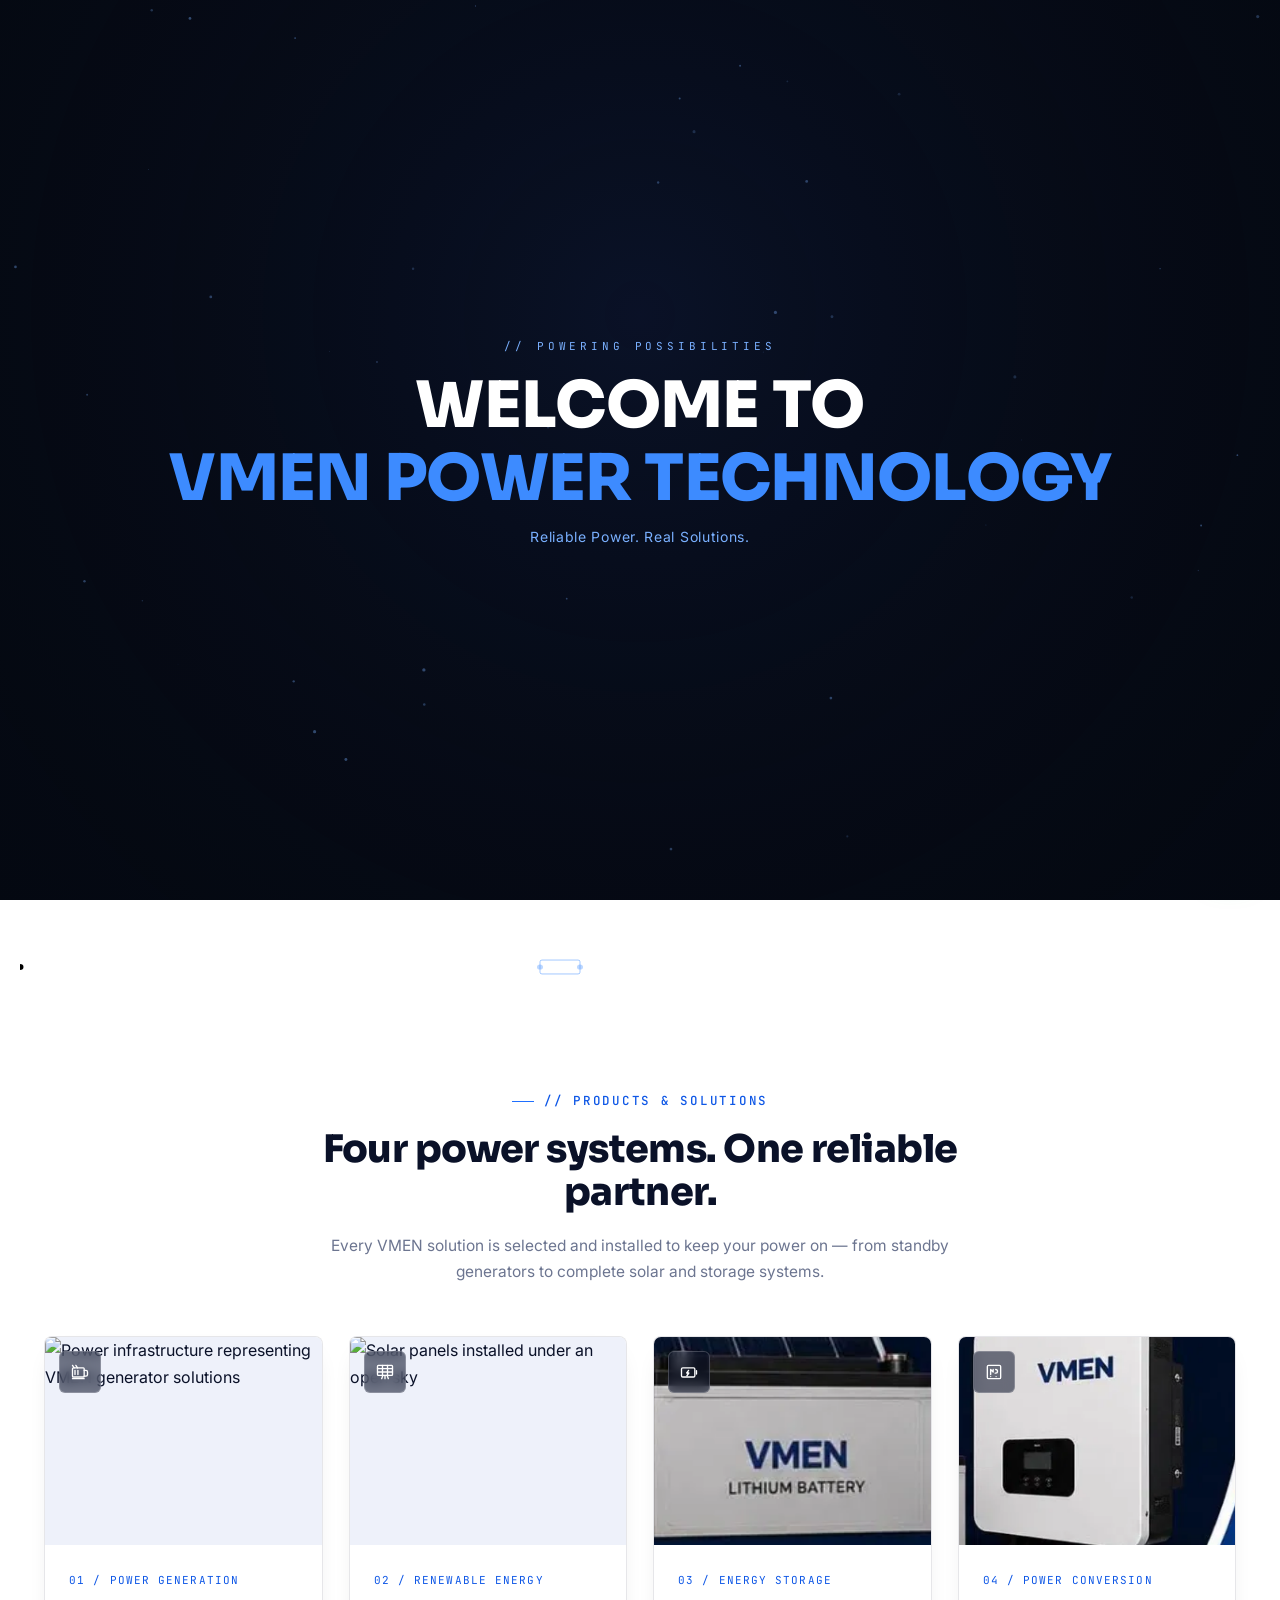
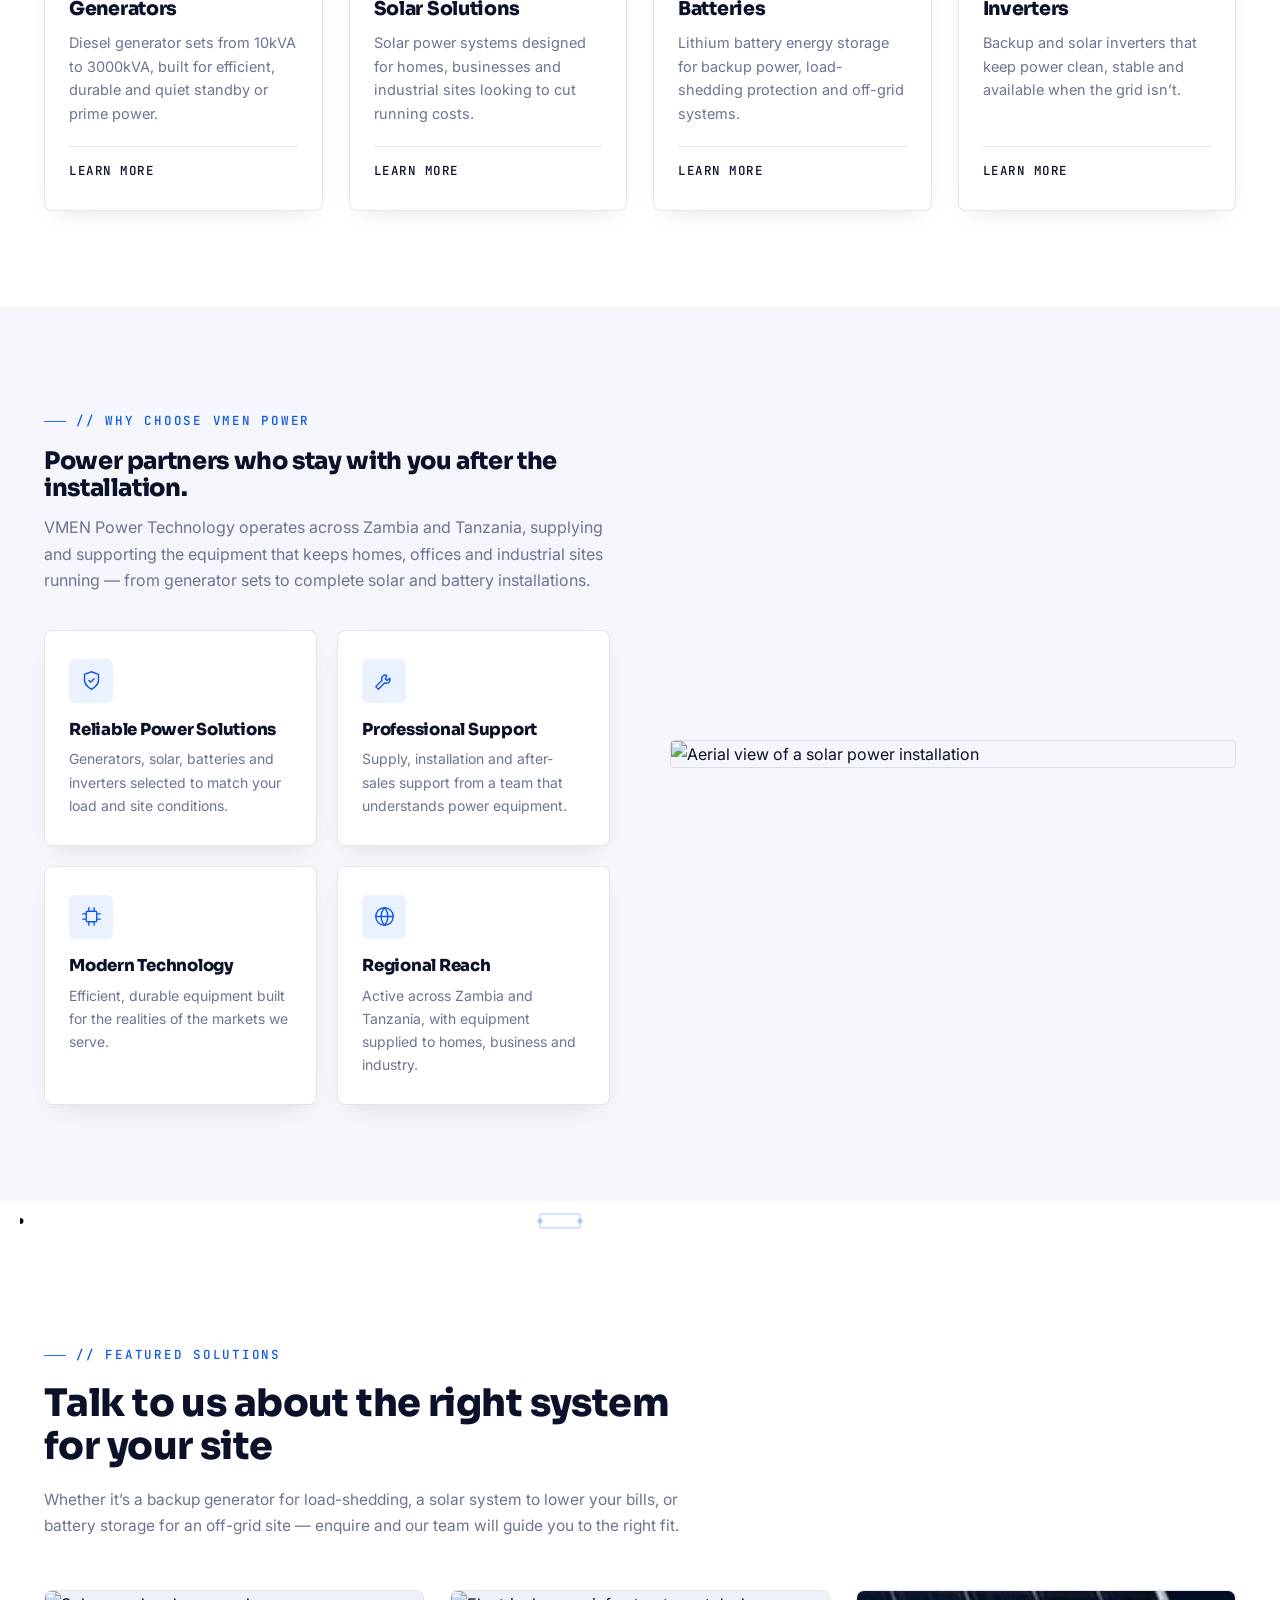
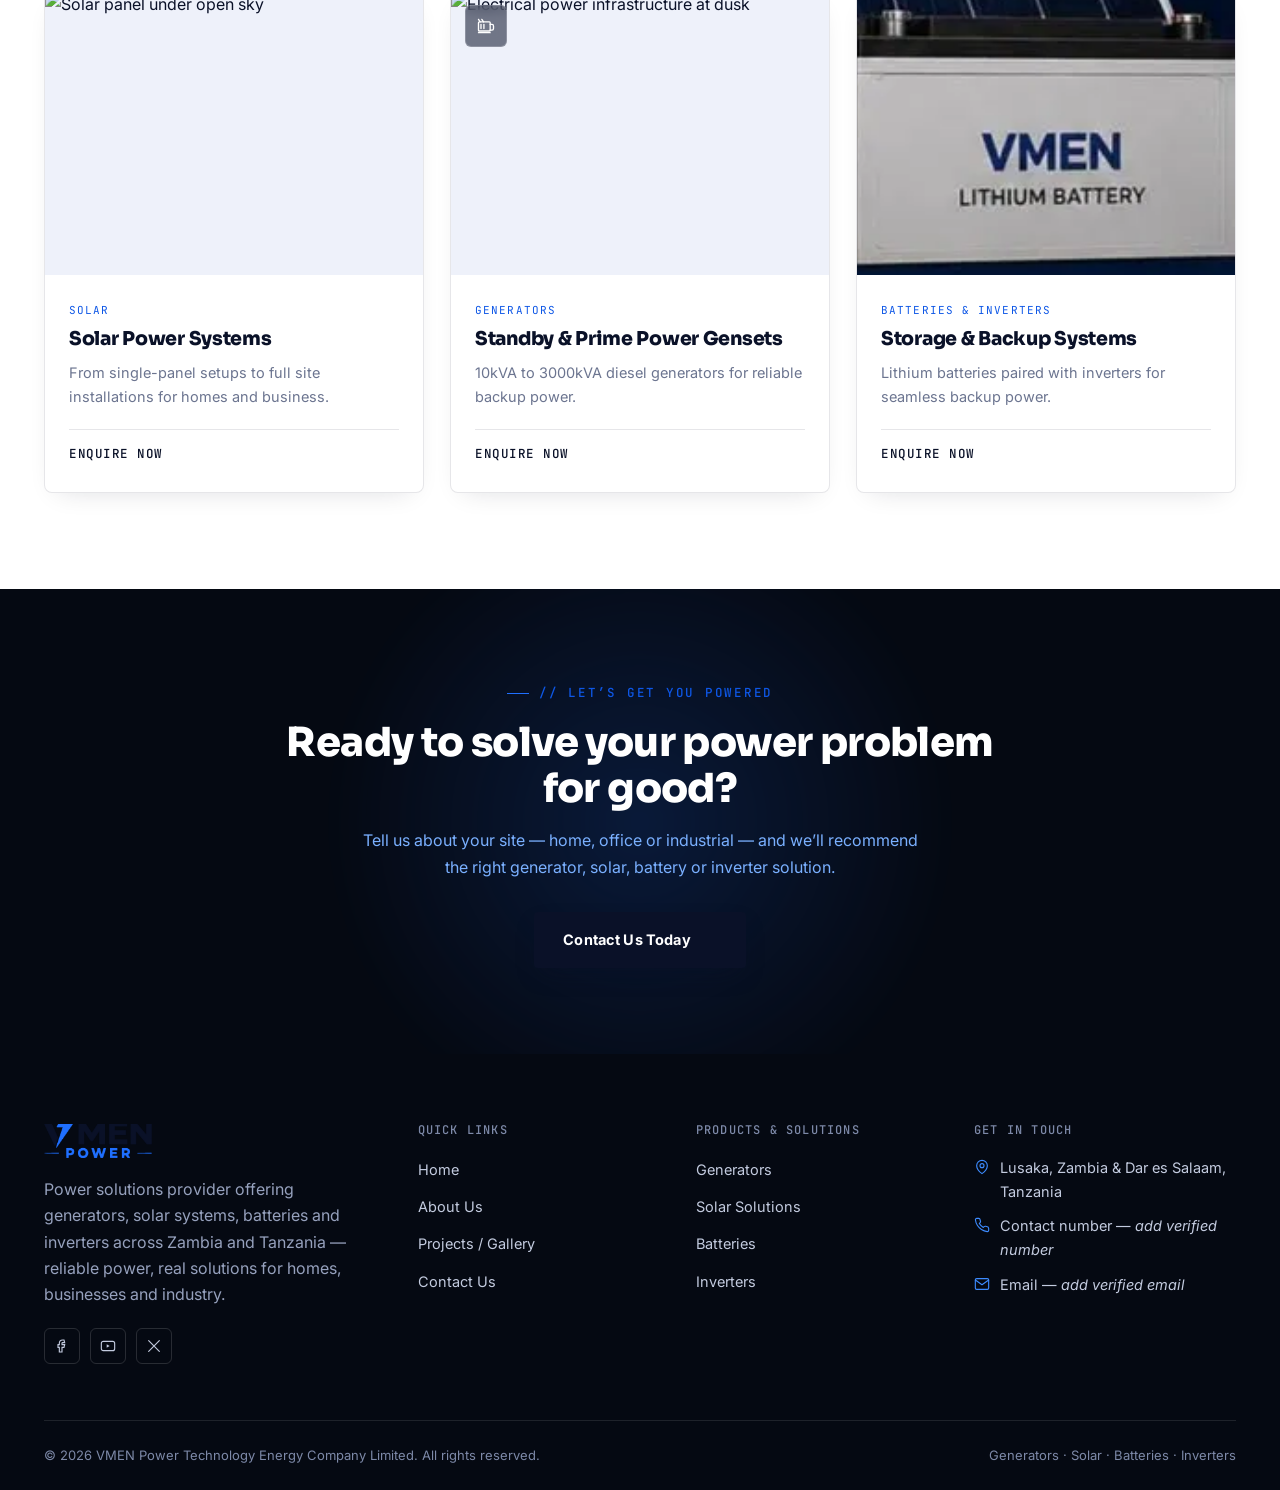
==== index.html @ 8d9c2e41 "Add files via upload" ====
<!doctype html>
<html lang="en">
<head>
<meta charset="UTF-8">
<meta name="viewport" content="width=device-width, initial-scale=1.0">
<title>Home | VMEN Power Technology</title>
<meta name="description" content="VMEN Power Technology supplies generators, solar systems, batteries and inverters across Zambia and Tanzania.">
<link rel="icon" href="assets/vmen-logo-onwhite.png">
<link rel="stylesheet" href="css/style.css">
<meta property="og:title" content="VMEN Power Technology — Reliable Power. Real Solutions.">
</head>
<body class="page-index">

  <div id="welcome" aria-hidden="true">
    <canvas></canvas>
    <div class="welcome-inner">
      <div class="welcome-eyebrow">// Powering Possibilities</div>
      <h1 class="welcome-title">WELCOME TO<br><b>VMEN POWER TECHNOLOGY</b></h1>
      <p class="welcome-tag">Reliable Power. Real Solutions.</p>
    </div>
  </div>

  <header class="site-header">
    <div class="container">
      <a href="index.html" class="brand">
        <img src="assets/vmen-logo-onwhite.png" alt="VMEN Power Technology logo">
      </a>
      <nav class="main-nav" aria-label="Primary">
        <a href="index.html" class="active">Home</a>
<a href="about.html" class="">About Us</a>
<a href="products.html" class="">Products & Solutions</a>
<a href="projects.html" class="">Projects</a>
<a href="contact.html" class="">Contact Us</a>
      </nav>
      <div class="header-actions">
        <a href="contact.html" class="btn btn-primary header-cta">Contact Us <svg viewBox="0 0 24 24" fill="none" stroke-width="2" stroke-linecap="round" stroke-linejoin="round"><path d="M5 12h14M13 5l7 7-7 7"></path></svg></a>
        <button class="hamburger" aria-label="Open menu" aria-expanded="false">
          <span></span><span></span><span></span>
        </button>
      </div>
    </div>
  </header>
  <nav class="mobile-nav" aria-label="Mobile">
    <a href="index.html" class="active">Home</a>
<a href="about.html" class="">About Us</a>
<a href="products.html" class="">Products & Solutions</a>
<a href="generators.html" class="">Generators</a>
<a href="solar.html" class="">Solar Solutions</a>
<a href="batteries.html" class="">Batteries</a>
<a href="inverters.html" class="">Inverters</a>
<a href="projects.html" class="">Projects</a>
<a href="contact.html" class="">Contact Us</a>
    <a href="contact.html" class="btn btn-primary">Get a Quote <svg viewBox="0 0 24 24" fill="none" stroke-width="2" stroke-linecap="round" stroke-linejoin="round"><path d="M5 12h14M13 5l7 7-7 7"></path></svg></a>
  </nav>
<main>

  <section class="hero">
    <div class="container">
      <div class="hero-content reveal is-visible">
        <div class="eyebrow">// Generators · Solar · Batteries · Inverters</div>
        <h1>Reliable power for homes, business &amp; industry across <em>Zambia &amp; Tanzania</em></h1>
        <p class="lead">VMEN Power Technology supplies and installs diesel generators, solar power systems, batteries and inverters — engineered for dependable backup and everyday energy, wherever you need it.</p>
        <div class="hero-actions">
          <a href="products.html" class="btn btn-primary">Explore Our Solutions <svg viewBox="0 0 24 24" fill="none" stroke-width="2" stroke-linecap="round" stroke-linejoin="round"><path d="M5 12h14M13 5l7 7-7 7"></path></svg></a>
          <a href="contact.html" class="btn btn-ghost">Contact Us</a>
        </div>
        <div class="hero-strip">
          <div><b>Generators</b>Diesel gensets, 10kVA&ndash;3000kVA</div>
          <div><b>Solar</b>Panels &amp; full solar systems</div>
          <div><b>Batteries</b>Lithium energy storage</div>
          <div><b>Inverters</b>Backup &amp; solar inverters</div>
        </div>
      </div>
      <div class="hero-visual reveal is-visible reveal-delay-2">
        <div class="hero-frame"><div class="hero-slide is-active"><img src="https://images.unsplash.com/photo-1610028290816-5d937a395a49?auto=format&fit=crop&w=1600&q=80" alt="Electrical power infrastructure at dusk"></div><div class="hero-slide"><img src="https://images.unsplash.com/photo-1497435334941-8c899ee9e8e9?auto=format&fit=crop&w=1600&q=80" alt="Aerial view of a solar power installation"></div><div class="hero-slide"><img src="https://images.unsplash.com/photo-1473341304170-971dccb5ac1e?auto=format&fit=crop&w=1600&q=80" alt="Power transmission infrastructure"></div><div class="hero-slide"><img src="https://images.unsplash.com/photo-1521618755572-156ae0cdd74d?auto=format&fit=crop&w=1600&q=80" alt="Solar panels supplying clean energy"></div><div class="hero-dots"><span class="is-active"></span><span class=""></span><span class=""></span><span class=""></span></div></div>
        <div class="hero-badge"><b>4-in-1</b><span>Generators&nbsp;&middot;&nbsp;Solar&nbsp;&middot;&nbsp;Battery&nbsp;&middot;&nbsp;Inverter</span></div>
      </div>
    </div>
  </section>

  
  <div class="circuit-rule" aria-hidden="true">
    <svg viewBox="0 0 1240 46" preserveAspectRatio="none">
      <path d="M0 23 H520 M560 23 H1240" stroke="rgba(255,255,255,.09)" stroke-width="1"></path>
      <path id="cpath" d="M0 23 H1240" stroke="none"></path>
      <circle cx="520" cy="23" r="3" fill="rgba(122,176,255,.5)"></circle>
      <circle cx="560" cy="23" r="3" fill="rgba(122,176,255,.5)"></circle>
      <rect x="520" y="15" width="40" height="16" rx="2" fill="none" stroke="rgba(61,139,255,.5)"></rect>
      <circle r="3.5" class="pulse" style="offset-path:path('M0 23 H1240');"></circle>
    </svg>
  </div>

  <section class="section on-navy">
    <div class="container">
      <div class="section-head center reveal">
        <div class="eyebrow" style="justify-content:center">// Products &amp; Solutions</div>
        <h2>Four power systems. One reliable partner.</h2>
        <p>Every VMEN solution is selected and installed to keep your power on — from standby generators to complete solar and storage systems.</p>
      </div>
      <div class="grid grid-4">
        <div class="solution-card reveal reveal-delay-1">
          <div class="media"><div class="icon-badge"><svg viewBox="0 0 24 24" fill="none" stroke-width="1.6" stroke-linecap="round" stroke-linejoin="round"><rect x="3" y="7" width="14" height="11" rx="1"></rect><path d="M17 10h2.2c.9 0 1.8.6 1.8 2v3c0 1.4-.9 2-1.8 2H17"></path><path d="M6 10v5M9.5 10v5"></path><path d="M3 20h14M3 4l2 3M7 4l2 3"></path></svg></div><img src="https://images.unsplash.com/photo-1473341304170-971dccb5ac1e?auto=format&fit=crop&w=1600&q=80" alt="Power infrastructure representing VMEN generator solutions"></div>
          <div class="body">
            <span class="tag">01 / Power Generation</span>
            <h3>Generators</h3>
            <p>Diesel generator sets from 10kVA to 3000kVA, built for efficient, durable and quiet standby or prime power.</p>
            <a href="generators.html" class="card-link">Learn More <svg viewBox="0 0 24 24" fill="none" stroke-width="2" stroke-linecap="round" stroke-linejoin="round"><path d="M5 12h14M13 5l7 7-7 7"></path></svg></a>
          </div>
        </div>
        <div class="solution-card reveal reveal-delay-2">
          <div class="media"><div class="icon-badge"><svg viewBox="0 0 24 24" fill="none" stroke-width="1.6" stroke-linecap="round" stroke-linejoin="round"><rect x="3" y="4" width="18" height="12" rx="1"></rect><path d="M3 8h18M3 12h18M9 4v12M15 4v12"></path><path d="M8 20l1.5-4M16 20l-1.5-4M12 20v-4"></path></svg></div><img src="https://images.unsplash.com/photo-1521618755572-156ae0cdd74d?auto=format&fit=crop&w=1600&q=80" alt="Solar panels installed under an open sky"></div>
          <div class="body">
            <span class="tag">02 / Renewable Energy</span>
            <h3>Solar Solutions</h3>
            <p>Solar power systems designed for homes, businesses and industrial sites looking to cut running costs.</p>
            <a href="solar.html" class="card-link">Learn More <svg viewBox="0 0 24 24" fill="none" stroke-width="2" stroke-linecap="round" stroke-linejoin="round"><path d="M5 12h14M13 5l7 7-7 7"></path></svg></a>
          </div>
        </div>
        <div class="solution-card reveal reveal-delay-3">
          <div class="media"><div class="icon-badge"><svg viewBox="0 0 24 24" fill="none" stroke-width="1.6" stroke-linecap="round" stroke-linejoin="round"><rect x="3" y="7" width="16" height="11" rx="1.5"></rect><path d="M21 10.5v4"></path><path d="M11.5 10l-2.3 3.2h2.6L9.5 16.5"></path></svg></div><img src="assets/product-battery.png" alt="VMEN lithium battery pack"></div>
          <div class="body">
            <span class="tag">03 / Energy Storage</span>
            <h3>Batteries</h3>
            <p>Lithium battery energy storage for backup power, load-shedding protection and off-grid systems.</p>
            <a href="batteries.html" class="card-link">Learn More <svg viewBox="0 0 24 24" fill="none" stroke-width="2" stroke-linecap="round" stroke-linejoin="round"><path d="M5 12h14M13 5l7 7-7 7"></path></svg></a>
          </div>
        </div>
        <div class="solution-card reveal reveal-delay-4">
          <div class="media"><div class="icon-badge"><svg viewBox="0 0 24 24" fill="none" stroke-width="1.6" stroke-linecap="round" stroke-linejoin="round"><rect x="4" y="4" width="16" height="16" rx="1.5"></rect><path d="M8 15V9l3 3v-3M14 9c1.3 0 2.2 1 2.2 2.2S15.3 13.4 14 13.4h-.6"></path><path d="M8 17.5h.01M14.5 17.5h.01"></path></svg></div><img src="assets/product-inverter.png" alt="VMEN power inverter unit"></div>
          <div class="body">
            <span class="tag">04 / Power Conversion</span>
            <h3>Inverters</h3>
            <p>Backup and solar inverters that keep power clean, stable and available when the grid isn&rsquo;t.</p>
            <a href="inverters.html" class="card-link">Learn More <svg viewBox="0 0 24 24" fill="none" stroke-width="2" stroke-linecap="round" stroke-linejoin="round"><path d="M5 12h14M13 5l7 7-7 7"></path></svg></a>
          </div>
        </div>
      </div>
    </div>
  </section>

  <section class="section on-panel">
    <div class="container">
      <div class="grid grid-2" style="align-items:center;gap:60px;">
        <div class="reveal">
          <div class="eyebrow">// Why Choose VMEN Power</div>
          <h2>Power partners who stay with you after the installation.</h2>
          <p>VMEN Power Technology operates across Zambia and Tanzania, supplying and supporting the equipment that keeps homes, offices and industrial sites running &mdash; from generator sets to complete solar and battery installations.</p>
          <div class="grid grid-2" style="margin-top:36px;gap:20px;">
            <div class="feature">
              <div class="icn"><svg viewBox="0 0 24 24" fill="none" stroke-width="1.6" stroke-linecap="round" stroke-linejoin="round"><path d="M12 22s8-4 8-10V5l-8-3-8 3v7c0 6 8 10 8 10z"></path><path d="m9 12 2 2 4-4"></path></svg></div>
              <h3>Reliable Power Solutions</h3>
              <p>Generators, solar, batteries and inverters selected to match your load and site conditions.</p>
            </div>
            <div class="feature">
              <div class="icn"><svg viewBox="0 0 24 24" fill="none" stroke-width="1.6" stroke-linecap="round" stroke-linejoin="round"><path d="M14.7 6.3a4 4 0 0 0-5.4 5.4L2 19l3 3 7.3-7.3a4 4 0 0 0 5.4-5.4l-2.8 2.8-2-2z"></path></svg></div>
              <h3>Professional Support</h3>
              <p>Supply, installation and after-sales support from a team that understands power equipment.</p>
            </div>
            <div class="feature">
              <div class="icn"><svg viewBox="0 0 24 24" fill="none" stroke-width="1.6" stroke-linecap="round" stroke-linejoin="round"><rect x="6" y="6" width="12" height="12" rx="1.5"></rect><path d="M9 2v3M15 2v3M9 19v3M15 19v3M2 9h3M2 15h3M19 9h3M19 15h3"></path></svg></div>
              <h3>Modern Technology</h3>
              <p>Efficient, durable equipment built for the realities of the markets we serve.</p>
            </div>
            <div class="feature">
              <div class="icn"><svg viewBox="0 0 24 24" fill="none" stroke-width="1.6" stroke-linecap="round" stroke-linejoin="round"><circle cx="12" cy="12" r="10"></circle><path d="M2 12h20M12 2a15 15 0 0 1 0 20 15 15 0 0 1 0-20z"></path></svg></div>
              <h3>Regional Reach</h3>
              <p>Active across Zambia and Tanzania, with equipment supplied to homes, business and industry.</p>
            </div>
          </div>
        </div>
        <div class="reveal reveal-delay-2">
          <img src="https://images.unsplash.com/photo-1497435334941-8c899ee9e8e9?auto=format&fit=crop&w=1600&q=80" alt="Aerial view of a solar power installation" style="border-radius:4px;border:1px solid var(--line)">
        </div>
      </div>
    </div>
  </section>

  
  <div class="circuit-rule" aria-hidden="true">
    <svg viewBox="0 0 1240 46" preserveAspectRatio="none">
      <path d="M0 23 H520 M560 23 H1240" stroke="rgba(255,255,255,.09)" stroke-width="1"></path>
      <path id="cpath" d="M0 23 H1240" stroke="none"></path>
      <circle cx="520" cy="23" r="3" fill="rgba(122,176,255,.5)"></circle>
      <circle cx="560" cy="23" r="3" fill="rgba(122,176,255,.5)"></circle>
      <rect x="520" y="15" width="40" height="16" rx="2" fill="none" stroke="rgba(61,139,255,.5)"></rect>
      <circle r="3.5" class="pulse" style="offset-path:path('M0 23 H1240');"></circle>
    </svg>
  </div>

  <section class="section on-navy">
    <div class="container">
      <div class="section-head reveal">
        <div class="eyebrow">// Featured Solutions</div>
        <h2>Talk to us about the right system for your site</h2>
        <p>Whether it&rsquo;s a backup generator for load-shedding, a solar system to lower your bills, or battery storage for an off-grid site &mdash; enquire and our team will guide you to the right fit.</p>
      </div>
      <div class="grid grid-3">
        <div class="solution-card reveal reveal-delay-1">
          <div class="media"><img src="https://images.unsplash.com/photo-1508514177221-188b1cf16e9d?auto=format&fit=crop&w=1600&q=80" alt="Solar panel under open sky"></div>
          <div class="body">
            <span class="tag">Solar</span>
            <h3>Solar Power Systems</h3>
            <p>From single-panel setups to full site installations for homes and business.</p>
            <a href="contact.html" class="card-link">Enquire Now <svg viewBox="0 0 24 24" fill="none" stroke-width="2" stroke-linecap="round" stroke-linejoin="round"><path d="M5 12h14M13 5l7 7-7 7"></path></svg></a>
          </div>
        </div>
        <div class="solution-card reveal reveal-delay-2">
          <div class="media"><div class="icon-badge"><svg viewBox="0 0 24 24" fill="none" stroke-width="1.6" stroke-linecap="round" stroke-linejoin="round"><rect x="3" y="7" width="14" height="11" rx="1"></rect><path d="M17 10h2.2c.9 0 1.8.6 1.8 2v3c0 1.4-.9 2-1.8 2H17"></path><path d="M6 10v5M9.5 10v5"></path><path d="M3 20h14M3 4l2 3M7 4l2 3"></path></svg></div><img src="https://images.unsplash.com/photo-1610028290816-5d937a395a49?auto=format&fit=crop&w=1600&q=80" alt="Electrical power infrastructure at dusk"></div>
          <div class="body">
            <span class="tag">Generators</span>
            <h3>Standby &amp; Prime Power Gensets</h3>
            <p>10kVA to 3000kVA diesel generators for reliable backup power.</p>
            <a href="contact.html" class="card-link">Enquire Now <svg viewBox="0 0 24 24" fill="none" stroke-width="2" stroke-linecap="round" stroke-linejoin="round"><path d="M5 12h14M13 5l7 7-7 7"></path></svg></a>
          </div>
        </div>
        <div class="solution-card reveal reveal-delay-3">
          <div class="media"><img src="assets/product-battery.png" alt="VMEN lithium battery and inverter"></div>
          <div class="body">
            <span class="tag">Batteries &amp; Inverters</span>
            <h3>Storage &amp; Backup Systems</h3>
            <p>Lithium batteries paired with inverters for seamless backup power.</p>
            <a href="contact.html" class="card-link">Enquire Now <svg viewBox="0 0 24 24" fill="none" stroke-width="2" stroke-linecap="round" stroke-linejoin="round"><path d="M5 12h14M13 5l7 7-7 7"></path></svg></a>
          </div>
        </div>
      </div>
    </div>
  </section>

  <section class="cta-band">
    <div class="cta-glow"></div>
    <div class="container reveal">
      <div class="eyebrow" style="justify-content:center">// Let&rsquo;s Get You Powered</div>
      <h2>Ready to solve your power problem for good?</h2>
      <p>Tell us about your site &mdash; home, office or industrial &mdash; and we&rsquo;ll recommend the right generator, solar, battery or inverter solution.</p>
      <a href="contact.html" class="btn btn-primary">Contact Us Today <svg viewBox="0 0 24 24" fill="none" stroke-width="2" stroke-linecap="round" stroke-linejoin="round"><path d="M5 12h14M13 5l7 7-7 7"></path></svg></a>
    </div>
  </section>

</main>

  <a class="wa-float" href="https://wa.me/260000000000" aria-label="Chat on WhatsApp" target="_blank" rel="noopener"><svg viewBox="0 0 32 32"><path d="M16.02 3C9.4 3 4 8.38 4 15c0 2.34.66 4.52 1.8 6.38L4 29l7.82-1.75A11.94 11.94 0 0 0 16.02 27C22.65 27 28 21.62 28 15S22.65 3 16.02 3zm0 21.7c-1.98 0-3.83-.55-5.4-1.5l-.39-.23-4.62 1.03 1-4.5-.25-.4A9.63 9.63 0 0 1 5.3 15c0-5.9 4.8-10.7 10.72-10.7 5.9 0 10.7 4.8 10.7 10.7 0 5.9-4.8 10.7-10.7 10.7zm5.9-8c-.32-.16-1.9-.94-2.2-1.05-.3-.1-.5-.16-.72.16-.2.32-.83 1.05-1.02 1.27-.2.2-.38.24-.7.08-.32-.16-1.36-.5-2.6-1.6-.96-.86-1.6-1.92-1.8-2.24-.18-.32-.02-.5.14-.65.14-.15.32-.38.48-.58.16-.2.2-.32.32-.55.1-.22.05-.42-.03-.58-.08-.16-.72-1.73-1-2.37-.25-.62-.5-.53-.7-.54h-.6c-.2 0-.55.08-.83.4-.28.32-1.1 1.06-1.1 2.6s1.12 3.02 1.28 3.24c.16.2 2.2 3.4 5.36 4.75.75.32 1.33.5 1.79.66.75.24 1.44.2 1.98.13.6-.1 1.9-.77 2.17-1.52.27-.75.27-1.4.2-1.53-.08-.14-.3-.22-.6-.37z" fill="currentColor" stroke="none"></path></svg></a>

  <footer class="site-footer">
    <div class="container">
      <div class="footer-top">
        <div>
          <div class="footer-brand">
            <img src="assets/vmen-logo-onwhite.png" alt="VMEN Power Technology logo">
          </div>
          <p>Power solutions provider offering generators, solar systems, batteries and inverters across Zambia and Tanzania — reliable power, real solutions for homes, businesses and industry.</p>
          <div class="social-row">
            <a href="https://web.facebook.com/61573898221667" target="_blank" rel="noopener" aria-label="Facebook"><svg viewBox="0 0 24 24" fill="none" stroke-width="1.7"><path d="M15 3h-2a5 5 0 0 0-5 5v2H6v4h2v7h4v-7h3l1-4h-4V8a1 1 0 0 1 1-1h3z"></path></svg></a>
            <a href="https://www.youtube.com/@vmenpower" target="_blank" rel="noopener" aria-label="YouTube"><svg viewBox="0 0 24 24" fill="none" stroke-width="1.7"><rect x="2" y="5" width="20" height="14" rx="3"></rect><path d="M10 9.5v5l4.5-2.5z" fill="currentColor" stroke="none"></path></svg></a>
            <a href="https://x.com/VmenPower" target="_blank" rel="noopener" aria-label="X (Twitter)"><svg viewBox="0 0 24 24" fill="none" stroke-width="1.7" stroke-linecap="round"><path d="M4 4l16 16M20 4 4 20"></path></svg></a>
          </div>
        </div>
        <div>
          <h4>Quick Links</h4>
          <ul>
            <li><a href="index.html">Home</a></li>
            <li><a href="about.html">About Us</a></li>
            <li><a href="projects.html">Projects / Gallery</a></li>
            <li><a href="contact.html">Contact Us</a></li>
          </ul>
        </div>
        <div>
          <h4>Products &amp; Solutions</h4>
          <ul>
            <li><a href="generators.html">Generators</a></li>
            <li><a href="solar.html">Solar Solutions</a></li>
            <li><a href="batteries.html">Batteries</a></li>
            <li><a href="inverters.html">Inverters</a></li>
          </ul>
        </div>
        <div>
          <h4>Get In Touch</h4>
          <ul class="footer-contact">
            <li><svg viewBox="0 0 24 24" fill="none" stroke-width="1.7" stroke-linecap="round" stroke-linejoin="round"><path d="M20 10c0 6-8 12-8 12s-8-6-8-12a8 8 0 0 1 16 0z"></path><circle cx="12" cy="10" r="3"></circle></svg><span>Lusaka, Zambia &amp; Dar es Salaam, Tanzania</span></li>
            <li><svg viewBox="0 0 24 24" fill="none" stroke-width="1.7" stroke-linecap="round" stroke-linejoin="round"><path d="M22 16.9v3a2 2 0 0 1-2.2 2 19.8 19.8 0 0 1-8.6-3.1 19.5 19.5 0 0 1-6-6A19.8 19.8 0 0 1 2.1 4.2 2 2 0 0 1 4.1 2h3a2 2 0 0 1 2 1.7c.1.9.3 1.8.6 2.7a2 2 0 0 1-.5 2.1L8 9.7a16 16 0 0 0 6 6l1.2-1.2a2 2 0 0 1 2.1-.5c.9.3 1.8.5 2.7.6a2 2 0 0 1 1.7 2z"></path></svg><span>Contact number — <em>add verified number</em></span></li>
            <li><svg viewBox="0 0 24 24" fill="none" stroke-width="1.7" stroke-linecap="round" stroke-linejoin="round"><rect x="2" y="4" width="20" height="16" rx="2"></rect><path d="m22 6-10 7L2 6"></path></svg><span>Email — <em>add verified email</em></span></li>
          </ul>
        </div>
      </div>
      <div class="footer-bottom">
        <span>&copy; <span data-year></span> VMEN Power Technology Energy Company Limited. All rights reserved.</span>
        <span>Generators &middot; Solar &middot; Batteries &middot; Inverters</span>
      </div>
    </div>
  </footer>

<script src="js/main.js"></script>
</body>
</html>
---- css/style.css ----
/* ==========================================================================
   VMEN POWER TECHNOLOGY — Design System v2 (light / white theme)
   ========================================================================== */

@import url('https://fonts.googleapis.com/css2?family=Sora:wght@400;600;700;800&family=Inter:wght@400;500;600;700;800&family=JetBrains+Mono:wght@400;500;600&display=swap');

:root{
  --bg:#ffffff;
  --bg-alt:#f4f6fb;
  --bg-soft:#eef1fa;
  --navy-950:#050912;
  --navy-900:#0a1128;
  --navy-850:#0d1633;
  --navy-800:#121d40;
  --ink-900:#0a1128;
  --ink-700:#3a4260;
  --ink-500:#6c7590;
  --blue-600:#0e57e6;
  --blue-500:#1f6fff;
  --blue-400:#3d8bff;
  --blue-300:#7ab0ff;
  --blue-tint:#eaf1ff;
  --blue-glow:rgba(31,111,255,.28);
  --white:#ffffff;
  --line:rgba(10,17,40,.10);
  --line-soft:rgba(10,17,40,.06);
  --shadow:0 20px 50px -24px rgba(10,17,40,.20);
  --shadow-sm:0 10px 26px -14px rgba(10,17,40,.16);

  --f-display:'Sora', sans-serif;
  --f-body:'Inter', sans-serif;
  --f-mono:'JetBrains Mono', monospace;

  --container:1240px;
}

*,*::before,*::after{box-sizing:border-box;}
html{scroll-behavior:smooth;}
body{
  margin:0;
  background:var(--bg);
  color:var(--ink-900);
  font-family:var(--f-body);
  line-height:1.65;
  -webkit-font-smoothing:antialiased;
  overflow-x:hidden;
}
img{max-width:100%;display:block;}
a{color:inherit;text-decoration:none;}
ul{list-style:none;margin:0;padding:0;}
h1,h2,h3,h4{font-family:var(--f-display);line-height:1.14;margin:0 0 .5em;font-weight:800;letter-spacing:-.015em;color:var(--ink-900);}
p{margin:0 0 1em;color:var(--ink-500);}
.container{max-width:var(--container);margin:0 auto;padding:0 24px;}
section{position:relative;}

@media (prefers-reduced-motion: reduce){
  *{animation-duration:.001ms !important; animation-iteration-count:1 !important; transition-duration:.001ms !important; scroll-behavior:auto !important;}
}

.eyebrow{
  font-family:var(--f-mono);
  font-size:12.5px;
  letter-spacing:.14em;
  text-transform:uppercase;
  color:var(--blue-600);
  display:inline-flex;
  align-items:center;
  gap:10px;
  margin-bottom:16px;
  font-weight:500;
}
.eyebrow::before{
  content:"";
  width:22px;height:1px;background:var(--blue-500);
}
.on-dark .eyebrow{color:var(--blue-300);}
.on-dark .eyebrow::before{background:var(--blue-400);}

.btn{
  display:inline-flex;
  align-items:center;
  gap:10px;
  font-family:var(--f-body);
  font-weight:700;
  font-size:14.5px;
  letter-spacing:.01em;
  padding:15px 28px;
  border-radius:4px;
  border:1px solid transparent;
  cursor:pointer;
  transition:transform .25s ease, box-shadow .25s ease, background .25s ease, color .25s ease, border-color .25s ease;
  white-space:nowrap;
}
.btn-primary{
  background:var(--navy-900);
  color:#fff;
  box-shadow:0 10px 24px -10px rgba(10,17,40,.5);
}
.btn-primary:hover{transform:translateY(-2px);background:var(--blue-600);box-shadow:0 16px 30px -10px var(--blue-glow);}
.btn-ghost{
  background:transparent;
  color:var(--ink-900);
  border-color:var(--line);
}
.btn-ghost:hover{border-color:var(--blue-500);color:var(--blue-600);transform:translateY(-2px);}
.on-dark .btn-ghost{color:#fff;border-color:rgba(255,255,255,.28);}
.on-dark .btn-ghost:hover{border-color:var(--blue-300);color:var(--blue-300);}
.btn-block{width:100%;justify-content:center;}
.btn svg{width:16px;height:16px;flex:none;transition:transform .25s ease;}
.btn:hover svg{transform:translateX(3px);}

.site-header{
  position:fixed;top:0;left:0;right:0;z-index:900;
  padding:18px 0;
  background:rgba(255,255,255,.88);
  backdrop-filter:blur(14px);
  -webkit-backdrop-filter:blur(14px);
  border-bottom:1px solid transparent;
  transition:padding .3s ease, box-shadow .3s ease, border-color .3s ease;
}
.site-header.is-scrolled{
  padding:12px 0;
  border-color:var(--line);
  box-shadow:0 8px 24px -18px rgba(10,17,40,.3);
}
.site-header .container{display:flex;align-items:center;justify-content:space-between;gap:24px;}
.brand{display:flex;align-items:center;gap:12px;}
.brand img{height:38px;width:auto;object-fit:contain;border-radius:4px;}
.main-nav{display:flex;align-items:center;gap:2px;}
.main-nav a{
  font-size:14px;font-weight:600;color:var(--ink-700);
  padding:10px 15px;border-radius:3px;position:relative;
  transition:color .2s ease;
}
.main-nav a:hover,.main-nav a.active{color:var(--blue-600);}
.main-nav a.active::after{
  content:"";position:absolute;left:15px;right:15px;bottom:5px;height:2px;
  background:var(--blue-500);
}
.header-actions{display:flex;align-items:center;gap:14px;}
.header-cta{display:inline-flex;}

.hamburger{
  display:none;flex-direction:column;justify-content:center;gap:5px;
  width:40px;height:40px;border:1px solid var(--line);border-radius:4px;
  background:var(--bg-alt);cursor:pointer;padding:0;align-items:center;
}
.hamburger span{width:18px;height:2px;background:var(--ink-900);transition:transform .3s ease, opacity .3s ease;}
.hamburger.is-open span:nth-child(1){transform:translateY(7px) rotate(45deg);}
.hamburger.is-open span:nth-child(2){opacity:0;}
.hamburger.is-open span:nth-child(3){transform:translateY(-7px) rotate(-45deg);}

.mobile-nav{
  position:fixed;inset:0;z-index:850;background:var(--white);
  display:flex;flex-direction:column;
  transform:translateY(-100%);transition:transform .4s cubic-bezier(.65,0,.35,1);
  padding:100px 28px 40px;overflow-y:auto;
}
.mobile-nav.is-open{transform:translateY(0);}
.mobile-nav a{
  font-family:var(--f-display);font-size:24px;font-weight:700;
  padding:16px 0;border-bottom:1px solid var(--line);color:var(--ink-700);display:block;
}
.mobile-nav a.active{color:var(--blue-600);}
.mobile-nav .btn{margin-top:28px;}

@media (max-width:960px){
  .main-nav,.header-actions .header-cta{display:none;}
  .hamburger{display:flex;}
}

#welcome{
  position:fixed;inset:0;z-index:2000;background:var(--navy-950);
  display:flex;align-items:center;justify-content:center;overflow:hidden;
  transition:opacity .8s ease, visibility .8s ease;
}
#welcome.hide{opacity:0;visibility:hidden;pointer-events:none;}
#welcome canvas{position:absolute;inset:0;width:100%;height:100%;}
.welcome-inner{position:relative;z-index:2;text-align:center;padding:0 20px;}
.welcome-eyebrow{
  font-family:var(--f-mono);font-size:11px;letter-spacing:.35em;color:var(--blue-300);
  opacity:0;text-transform:uppercase;
  animation:fadeUp .8s ease forwards .55s;
}
.welcome-title{
  font-family:var(--f-display);font-weight:800;color:#fff;
  font-size:clamp(30px,6vw,64px);letter-spacing:-.01em;margin:14px 0 10px;
  opacity:0;animation:fadeUp .9s ease forwards .85s;
}
.welcome-title b{color:var(--blue-400);font-weight:800;}
.welcome-tag{
  font-size:14px;color:var(--blue-300);letter-spacing:.05em;
  opacity:0;animation:fadeUp .9s ease forwards 1.2s;
}
@keyframes fadeUp{from{opacity:0;transform:translateY(16px);}to{opacity:1;transform:translateY(0);}}

.hero{
  padding:150px 0 90px;
  background:
    radial-gradient(1100px 480px at 82% -10%, var(--blue-tint), transparent 60%),
    var(--bg);
  position:relative;
  overflow:hidden;
}
.hero .container{
  display:grid;grid-template-columns:1.05fr .95fr;gap:56px;align-items:center;
}
@media (max-width:960px){.hero .container{grid-template-columns:1fr;}}
.hero-content h1{font-size:clamp(32px,4.6vw,52px);margin-bottom:20px;}
.hero-content h1 em{font-style:normal;color:var(--blue-600);}
.hero-content p.lead{font-size:16.5px;max-width:480px;margin-bottom:30px;color:var(--ink-500);}
.hero-actions{display:flex;gap:16px;flex-wrap:wrap;margin-bottom:44px;}
.hero-strip{display:flex;gap:30px;flex-wrap:wrap;border-top:1px solid var(--line);padding-top:24px;}
.hero-strip div{font-family:var(--f-mono);font-size:11.5px;color:var(--ink-500);letter-spacing:.05em;}
.hero-strip div b{display:block;font-family:var(--f-display);font-size:21px;color:var(--ink-900);font-weight:800;letter-spacing:0;margin-bottom:2px;}

.hero-visual{position:relative;}
.hero-frame{
  position:relative;border-radius:10px;overflow:hidden;aspect-ratio:5/4.6;
  box-shadow:var(--shadow);border:1px solid var(--line);
}
.hero-slide{
  position:absolute;inset:0;opacity:0;transition:opacity 1.4s ease;
}
.hero-slide.is-active{opacity:1;}
.hero-slide img{width:100%;height:100%;object-fit:cover;}
.hero-frame::after{
  content:"";position:absolute;inset:0;
  background:linear-gradient(200deg, rgba(10,17,40,.05), rgba(10,17,40,.55) 100%);
}
.hero-dots{position:absolute;left:20px;bottom:18px;z-index:2;display:flex;gap:7px;}
.hero-dots span{width:6px;height:6px;border-radius:50%;background:rgba(255,255,255,.45);transition:background .3s ease, width .3s ease;}
.hero-dots span.is-active{background:#fff;width:20px;border-radius:4px;}
.hero-badge{
  position:absolute;left:-22px;bottom:-22px;z-index:3;
  background:var(--navy-900);color:#fff;border-radius:8px;padding:20px 22px;
  box-shadow:0 20px 40px -18px rgba(10,17,40,.55);min-width:180px;
}
.hero-badge b{display:block;font-family:var(--f-display);font-size:26px;font-weight:800;color:#fff;}
.hero-badge span{font-family:var(--f-mono);font-size:10.5px;letter-spacing:.08em;color:var(--blue-300);text-transform:uppercase;}
@media (max-width:640px){.hero-badge{left:12px;bottom:-18px;padding:14px 16px;min-width:140px;}.hero-badge b{font-size:20px;}}

.page-hero{
  padding:160px 0 76px;position:relative;
  background:linear-gradient(180deg, var(--bg-alt), var(--bg) 85%);
  border-bottom:1px solid var(--line);
}
.page-hero .container{position:relative;z-index:1;}
.page-hero h1{font-size:clamp(30px,4.6vw,46px);max-width:820px;}
.page-hero p.lead{max-width:600px;font-size:16px;}
.breadcrumb{font-family:var(--f-mono);font-size:12px;color:var(--ink-500);letter-spacing:.06em;margin-bottom:18px;text-transform:uppercase;}
.breadcrumb a{color:var(--blue-600);}
.breadcrumb a:hover{text-decoration:underline;}

.section{padding:96px 0;}
.section-tight{padding:66px 0;}
.section-head{max-width:640px;margin-bottom:52px;}
.section-head.center{margin-left:auto;margin-right:auto;text-align:center;}
.section-head h2{font-size:clamp(25px,3.4vw,38px);}
.section-head p{font-size:15.5px;}
.on-white,.on-navy{background:var(--bg);}
.on-panel{background:var(--bg-alt);}
.on-dark{background:var(--navy-950);color:#fff;}
.on-dark h2,.on-dark h3,.on-dark h4{color:#fff;}
.on-dark p{color:#b7c1d6;}

.circuit-rule{position:relative;height:40px;margin:0 auto;max-width:var(--container);}
.circuit-rule svg{width:100%;height:100%;display:block;}

.grid{display:grid;gap:26px;}
.grid-4{grid-template-columns:repeat(4,1fr);}
.grid-3{grid-template-columns:repeat(3,1fr);}
.grid-2{grid-template-columns:repeat(2,1fr);}
@media (max-width:1080px){.grid-4{grid-template-columns:repeat(2,1fr);} .grid-3{grid-template-columns:repeat(2,1fr);}}
@media (max-width:640px){.grid-4,.grid-3,.grid-2{grid-template-columns:1fr;}}

.solution-card{
  background:var(--white);
  border:1px solid var(--line);
  border-radius:8px;
  overflow:hidden;
  display:flex;flex-direction:column;
  box-shadow:var(--shadow-sm);
  transition:transform .35s ease, box-shadow .35s ease, border-color .35s ease;
}
.solution-card:hover{transform:translateY(-6px);box-shadow:var(--shadow);border-color:rgba(31,111,255,.3);}
.solution-card .media{aspect-ratio:4/3;position:relative;overflow:hidden;background:var(--bg-soft);}
.solution-card .media img,.solution-card .media svg{width:100%;height:100%;object-fit:cover;transition:transform .6s ease;}
.solution-card:hover .media img{transform:scale(1.06);}
.solution-card .media .icon-badge{
  position:absolute;top:14px;left:14px;width:42px;height:42px;border-radius:6px;
  background:rgba(10,17,40,.55);backdrop-filter:blur(6px);
  display:flex;align-items:center;justify-content:center;border:1px solid rgba(255,255,255,.2);
}
.solution-card .icon-badge svg{width:20px;height:20px;stroke:#fff;}
.solution-card .body{padding:26px 24px 28px;display:flex;flex-direction:column;flex:1;}
.solution-card .body .tag{font-family:var(--f-mono);font-size:11px;letter-spacing:.1em;color:var(--blue-600);text-transform:uppercase;margin-bottom:10px;}
.solution-card h3{font-size:19px;margin-bottom:10px;}
.solution-card p{font-size:14.5px;margin-bottom:20px;flex:1;}
.card-link{
  font-family:var(--f-mono);font-size:12.5px;letter-spacing:.04em;color:var(--ink-900);
  display:inline-flex;align-items:center;gap:8px;text-transform:uppercase;
  padding-top:14px;border-top:1px solid var(--line);font-weight:500;
}
.card-link svg{width:14px;height:14px;transition:transform .25s ease;}
.solution-card:hover .card-link{color:var(--blue-600);}
.solution-card:hover .card-link svg{transform:translateX(4px);}

.feature{padding:28px 24px;border:1px solid var(--line);border-radius:8px;background:var(--white);height:100%;box-shadow:var(--shadow-sm);}
.feature .icn{
  width:44px;height:44px;border-radius:6px;background:var(--blue-tint);
  display:flex;align-items:center;justify-content:center;margin-bottom:18px;
}
.feature .icn svg{width:21px;height:21px;stroke:var(--blue-600);}
.feature h3{font-size:16.5px;margin-bottom:8px;}
.feature p{font-size:14px;margin:0;}

.stats{display:flex;flex-wrap:wrap;border:1px solid var(--line);border-radius:8px;overflow:hidden;background:var(--white);}
.stats div{flex:1;min-width:150px;padding:28px 24px;border-right:1px solid var(--line);}
.stats div:last-child{border-right:none;}
.stats b{display:block;font-family:var(--f-display);font-size:28px;color:var(--ink-900);margin-bottom:4px;font-weight:800;}
.stats span{font-family:var(--f-mono);font-size:11.5px;color:var(--ink-500);letter-spacing:.05em;text-transform:uppercase;}

.cta-band{
  position:relative;padding:86px 0;overflow:hidden;
  background:var(--navy-950);
  text-align:center;
}
.cta-band h2{font-size:clamp(25px,3.8vw,40px);max-width:720px;margin:0 auto 16px;color:#fff;}
.cta-band p{max-width:560px;margin:0 auto 32px;color:#7ab0ff;}
.cta-glow{
  position:absolute;width:640px;height:640px;border-radius:50%;
  background:radial-gradient(circle,var(--blue-glow),transparent 70%);
  top:50%;left:50%;transform:translate(-50%,-50%);filter:blur(10px);opacity:.6;
  pointer-events:none;
}

.reveal{opacity:0;transform:translateY(26px);transition:opacity .8s ease, transform .8s ease;}
.reveal.is-visible{opacity:1;transform:translateY(0);}
.reveal-delay-1{transition-delay:.08s;}
.reveal-delay-2{transition-delay:.16s;}
.reveal-delay-3{transition-delay:.24s;}
.reveal-delay-4{transition-delay:.32s;}

.site-footer{background:var(--navy-950);padding:70px 0 0;color:#e7ebf5;}
.footer-top{display:grid;grid-template-columns:1.4fr 1fr 1fr 1.1fr;gap:40px;padding-bottom:56px;}
@media (max-width:900px){.footer-top{grid-template-columns:1fr 1fr;}}
@media (max-width:560px){.footer-top{grid-template-columns:1fr;}}
.footer-brand{margin-bottom:18px;}
.footer-brand img{height:34px;width:auto;}
.site-footer p{color:#96a1bd;}
.site-footer h4{font-family:var(--f-mono);font-size:12px;letter-spacing:.1em;text-transform:uppercase;color:#7d89a8;margin-bottom:18px;font-weight:500;}
.site-footer ul li{margin-bottom:11px;}
.site-footer a{font-size:14.5px;color:#c3cbdf;transition:color .2s ease;}
.site-footer a:hover{color:#7ab0ff;}
.footer-contact li{display:flex;gap:10px;font-size:14.5px;color:#c3cbdf;align-items:flex-start;}
.footer-contact svg{width:16px;height:16px;stroke:var(--blue-400);flex:none;margin-top:3px;}
.social-row{display:flex;gap:10px;margin-top:20px;}
.social-row a{
  width:36px;height:36px;border:1px solid rgba(255,255,255,.14);border-radius:6px;
  display:flex;align-items:center;justify-content:center;
}
.social-row svg{width:16px;height:16px;stroke:#c3cbdf;}
.social-row a:hover{border-color:var(--blue-400);}
.social-row a:hover svg{stroke:#7ab0ff;}
.footer-bottom{
  border-top:1px solid rgba(255,255,255,.1);padding:24px 0;
  display:flex;justify-content:space-between;flex-wrap:wrap;gap:12px;
  font-size:13px;color:#7d89a8;
}

.field{margin-bottom:20px;}
.field label{display:block;font-family:var(--f-mono);font-size:11.5px;letter-spacing:.06em;text-transform:uppercase;color:var(--ink-500);margin-bottom:9px;}
.field input,.field select,.field textarea{
  width:100%;background:var(--white);border:1px solid var(--line);border-radius:5px;
  padding:13px 14px;color:var(--ink-900);font-family:var(--f-body);font-size:14.5px;
  transition:border-color .2s ease, box-shadow .2s ease;
}
.field input:focus,.field select:focus,.field textarea:focus{
  outline:none;border-color:var(--blue-500);box-shadow:0 0 0 3px var(--blue-tint);
}
.field textarea{resize:vertical;min-height:120px;}
.form-note{font-size:12.5px;color:var(--ink-500);margin-top:14px;}
.form-success{
  display:none;padding:18px 20px;border:1px solid rgba(31,111,255,.35);background:var(--blue-tint);
  border-radius:6px;font-size:14.5px;margin-bottom:20px;color:var(--ink-900);
}
.form-success.show{display:block;}

.tac{text-align:center;}
.pill{
  display:inline-block;font-family:var(--f-mono);font-size:11px;letter-spacing:.06em;text-transform:uppercase;
  padding:7px 14px;border:1px solid var(--line);border-radius:20px;color:var(--ink-700);
  background:var(--white);cursor:pointer;
}
.pill.active{border-color:var(--blue-500);color:var(--blue-600);background:var(--blue-tint);}

a:focus-visible,button:focus-visible,input:focus-visible,textarea:focus-visible,select:focus-visible{
  outline:2px solid var(--blue-500);outline-offset:2px;
}

.wa-float{
  position:fixed;right:22px;bottom:22px;z-index:400;
  width:56px;height:56px;border-radius:50%;
  background:#22c55e;display:flex;align-items:center;justify-content:center;
  box-shadow:0 10px 26px -8px rgba(34,197,94,.55);
  transition:transform .25s ease;
}
.wa-float:hover{transform:scale(1.08);}
.wa-float svg{width:26px;height:26px;fill:#fff;}

.product-frame{
  border-radius:10px;overflow:hidden;border:1px solid var(--line);box-shadow:var(--shadow);
  background:var(--navy-950);
}
.product-frame img{width:100%;height:100%;object-fit:contain;padding:26px;}

.gallery-grid{display:grid;grid-template-columns:repeat(3,1fr);gap:22px;}
@media (max-width:900px){.gallery-grid{grid-template-columns:repeat(2,1fr);}}
@media (max-width:560px){.gallery-grid{grid-template-columns:1fr;}}
.gallery-item{
  position:relative;border-radius:8px;overflow:hidden;cursor:pointer;
  border:1px solid var(--line);aspect-ratio:4/3;background:var(--navy-950);
  box-shadow:var(--shadow-sm);
}
.gallery-item img{width:100%;height:100%;object-fit:cover;transition:transform .5s ease;}
.gallery-item.contain img{object-fit:contain;padding:20px;}
.gallery-item:hover img{transform:scale(1.06);}
.gi-cap{
  position:absolute;left:0;right:0;bottom:0;padding:14px 16px;
  background:linear-gradient(0deg,rgba(5,9,18,.92),transparent);
  font-size:13px;color:#fff;font-family:var(--f-mono);letter-spacing:.02em;
  opacity:0;transform:translateY(8px);transition:opacity .3s ease, transform .3s ease;
}
.gallery-item:hover .gi-cap{opacity:1;transform:translateY(0);}

.lightbox{
  position:fixed;inset:0;z-index:1500;background:rgba(5,9,18,.94);
  display:flex;align-items:center;justify-content:center;
  opacity:0;visibility:hidden;transition:opacity .3s ease, visibility .3s ease;
  padding:40px 20px;
}
.lightbox.open{opacity:1;visibility:visible;}
.lightbox figure{margin:0;max-width:900px;width:100%;}
.lightbox img{width:100%;border-radius:6px;border:1px solid rgba(255,255,255,.14);background:#fff;}
.lb-caption{text-align:center;color:#c3cbdf;font-family:var(--f-mono);font-size:13px;margin-top:16px;}
.lb-close{
  position:absolute;top:24px;right:28px;background:none;border:1px solid rgba(255,255,255,.25);
  color:#fff;width:42px;height:42px;border-radius:50%;font-size:22px;cursor:pointer;line-height:1;
}

/* ---------- Mobile: hero slideshow as full background behind text ---------- */
@media (max-width:960px){
  .hero{padding:132px 0 56px;}
  .hero-visual{position:absolute;inset:0;z-index:0;margin:0;}
  .hero-frame{position:absolute;inset:0;width:100%;height:100%;border-radius:0;box-shadow:none;border:none;aspect-ratio:auto;}
  .hero-frame::after{background:linear-gradient(180deg, rgba(5,9,18,.5) 0%, rgba(5,9,18,.72) 55%, rgba(5,9,18,.94) 100%);}
  .hero-badge{display:none;}
  .hero-dots{left:50%;transform:translateX(-50%);bottom:16px;}
  .hero .container{position:relative;z-index:1;}
  .hero-content{position:relative;z-index:1;}
  .hero-content .eyebrow{color:#7ab0ff;}
  .hero-content .eyebrow::before{background:#3d8bff;}
  .hero-content h1{color:#fff;}
  .hero-content h1 em{color:#7ab0ff;}
  .hero-content p.lead{color:#d7deee;}
  .hero-strip{border-top-color:rgba(255,255,255,.2);}
  .hero-strip div{color:#c3cbdf;}
  .hero-strip div b{color:#fff;}
  .hero-content .btn-ghost{color:#fff;border-color:rgba(255,255,255,.4);}
  .hero-content .btn-ghost:hover{color:#7ab0ff;border-color:#7ab0ff;}
}

/* ---------- Mobile: transparent header over homepage hero so slideshow reaches top ---------- */
@media (max-width:960px){
  body.page-index .site-header{background:transparent;backdrop-filter:none;-webkit-backdrop-filter:none;border-bottom-color:transparent;box-shadow:none;}
  body.page-index .site-header .hamburger{background:rgba(255,255,255,.18);border-color:rgba(255,255,255,.4);}
  body.page-index .site-header .hamburger span{background:#fff;}
  body.page-index .site-header.is-scrolled{background:rgba(255,255,255,.92);backdrop-filter:blur(14px);-webkit-backdrop-filter:blur(14px);border-bottom-color:var(--line);box-shadow:0 8px 24px -18px rgba(10,17,40,.3);}
  body.page-index .site-header.is-scrolled .hamburger{background:var(--bg-alt);border-color:var(--line);}
  body.page-index .site-header.is-scrolled .hamburger span{background:var(--ink-900);}
  body.page-index .hero{padding-top:96px;}
}
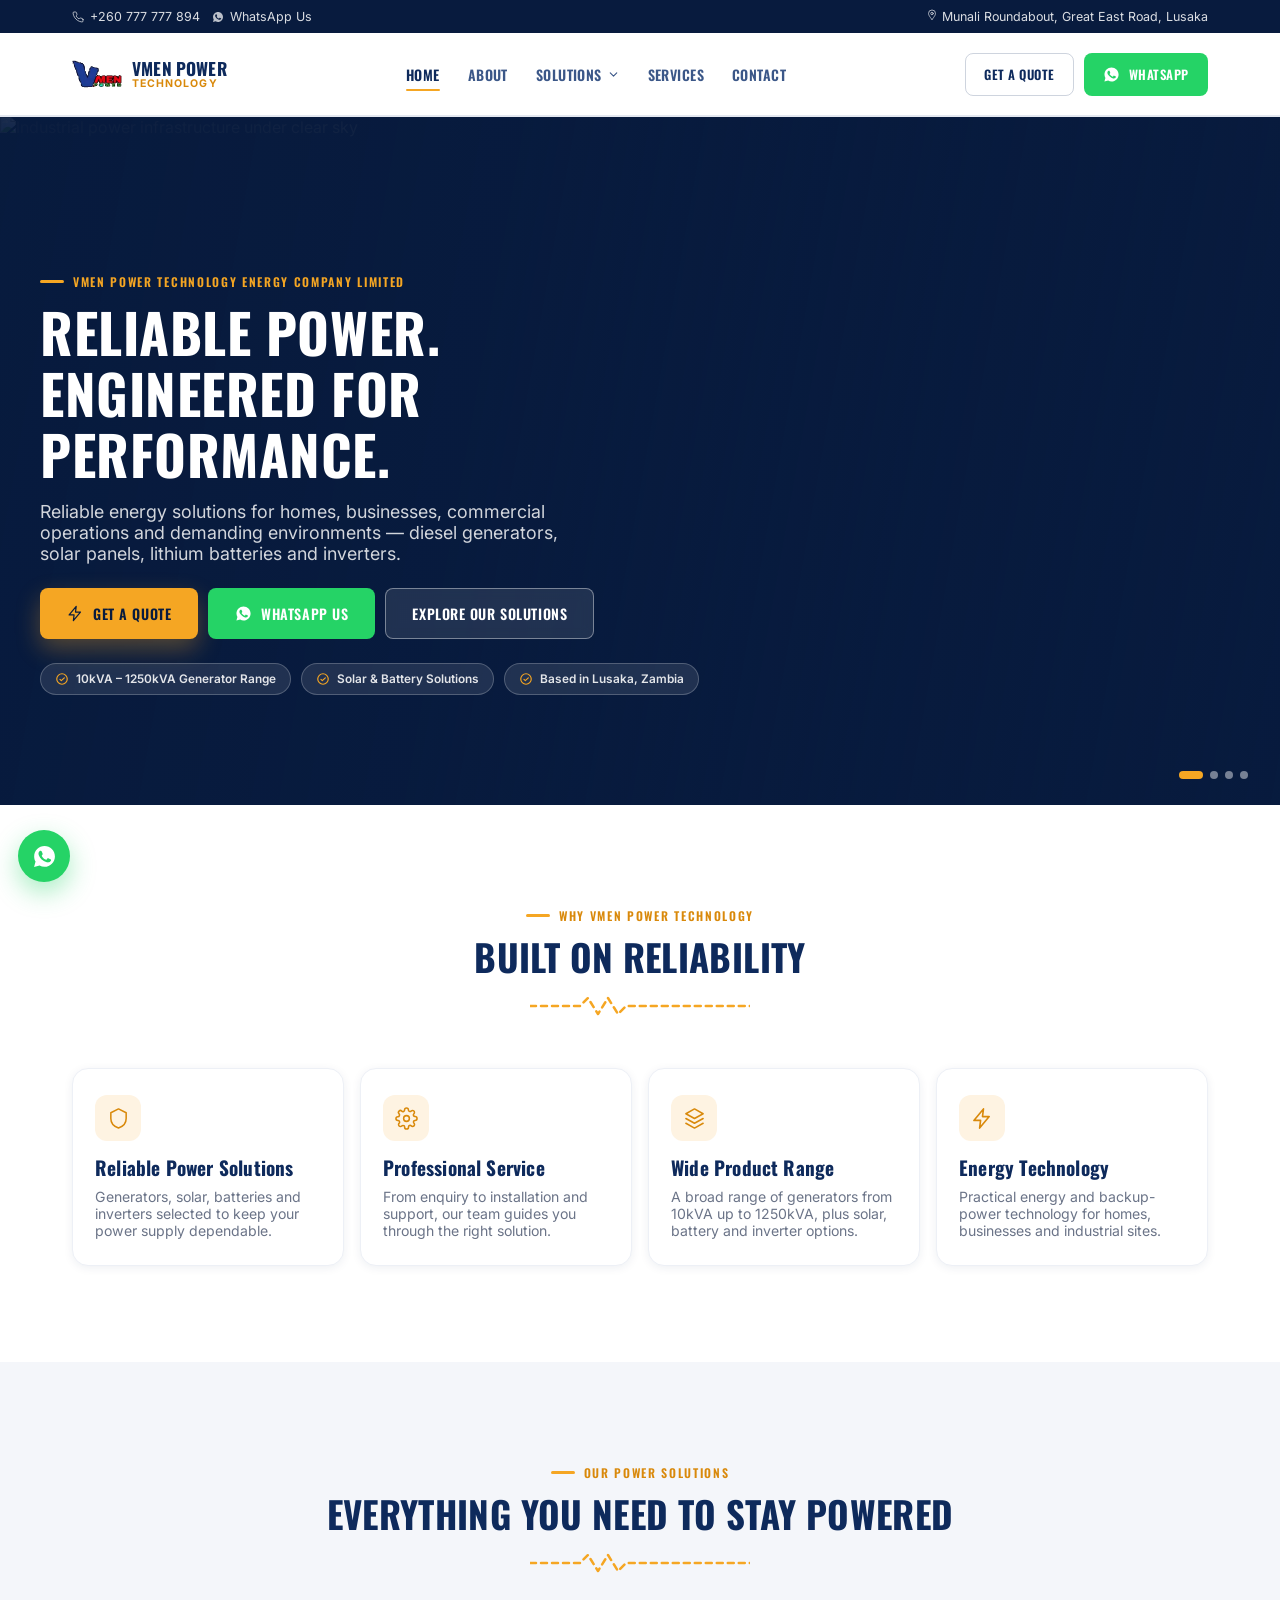
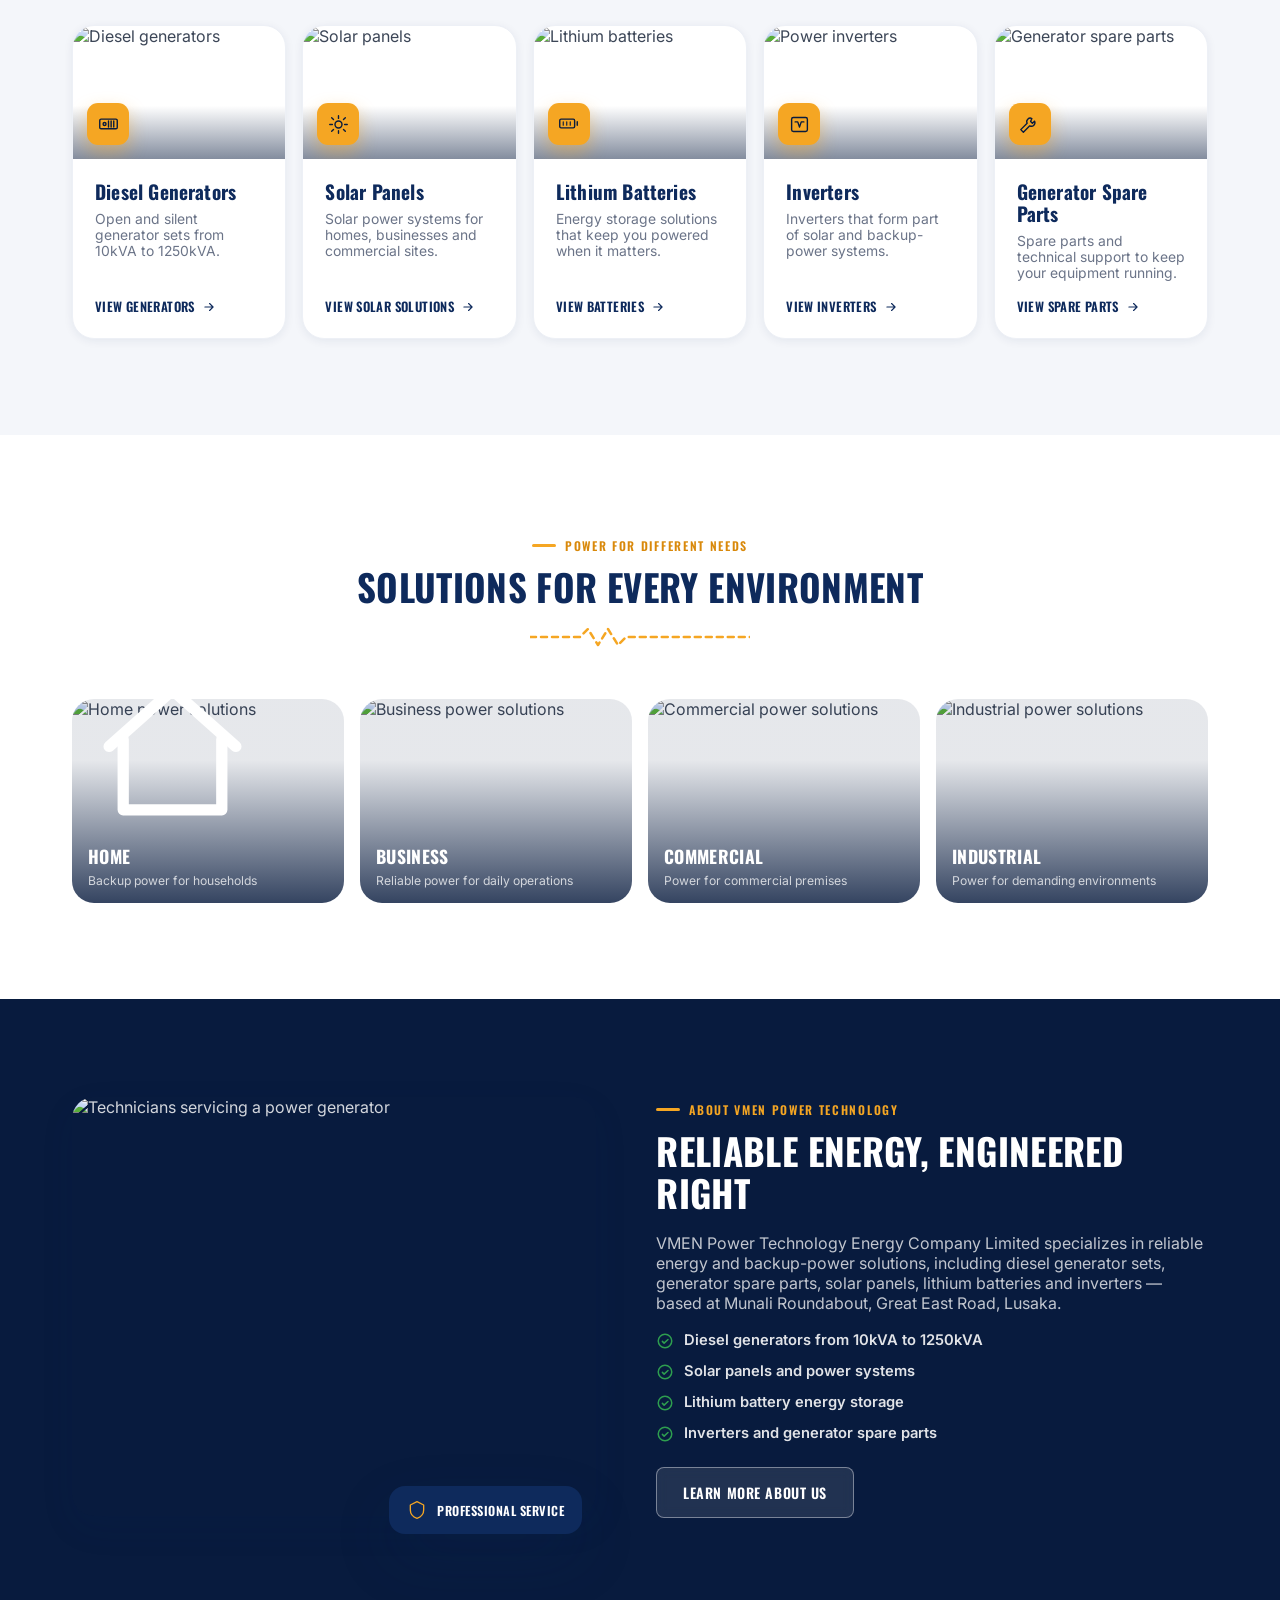
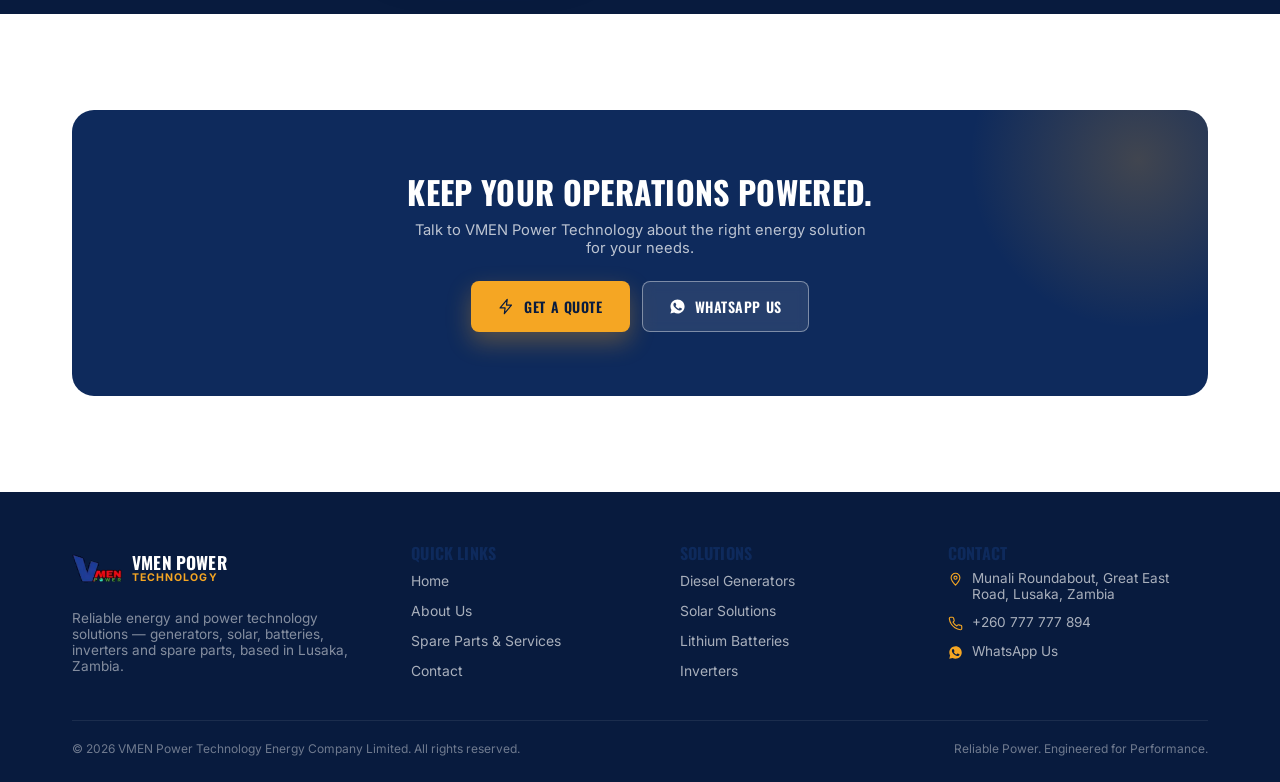
==== commit 87375c0a: "Add files via upload" ====
--- a/index.html
+++ b/index.html
@@ -1,293 +1,329 @@
-<!doctype html>
+<!DOCTYPE html>
 <html lang="en">
 <head>
 <meta charset="UTF-8">
 <meta name="viewport" content="width=device-width, initial-scale=1.0">
-<title>Home | VMEN Power Technology</title>
-<meta name="description" content="VMEN Power Technology supplies generators, solar systems, batteries and inverters across Zambia and Tanzania.">
-<link rel="icon" href="assets/vmen-logo-onwhite.png">
+<title>VMEN Power Technology | Reliable Power. Engineered for Performance.</title>
+<meta name="description" content="VMEN Power Technology Energy Company Limited supplies diesel generators (10kVA-1250kVA), solar panels, lithium batteries, inverters and generator spare parts in Lusaka, Zambia.">
+<meta property="og:title" content="VMEN Power Technology | Reliable Power. Engineered for Performance.">
+<meta property="og:description" content="VMEN Power Technology Energy Company Limited supplies diesel generators (10kVA-1250kVA), solar panels, lithium batteries, inverters and generator spare parts in Lusaka, Zambia.">
+<meta property="og:type" content="website">
+<link rel="icon" href="assets/vmen-logo.png" type="image/png">
+<link rel="preconnect" href="https://fonts.googleapis.com">
+<link rel="preconnect" href="https://fonts.gstatic.com" crossorigin>
+<link href="https://fonts.googleapis.com/css2?family=Oswald:wght@500;600;700&family=Inter:wght@400;500;600;700;800&display=swap" rel="stylesheet">
 <link rel="stylesheet" href="css/style.css">
-<meta property="og:title" content="VMEN Power Technology — Reliable Power. Real Solutions.">
+
 </head>
-<body class="page-index">
-
-  <div id="welcome" aria-hidden="true">
-    <canvas></canvas>
-    <div class="welcome-inner">
-      <div class="welcome-eyebrow">// Powering Possibilities</div>
-      <h1 class="welcome-title">WELCOME TO<br><b>VMEN POWER TECHNOLOGY</b></h1>
-      <p class="welcome-tag">Reliable Power. Real Solutions.</p>
-    </div>
-  </div>
-
-  <header class="site-header">
-    <div class="container">
-      <a href="index.html" class="brand">
-        <img src="assets/vmen-logo-onwhite.png" alt="VMEN Power Technology logo">
-      </a>
-      <nav class="main-nav" aria-label="Primary">
-        <a href="index.html" class="active">Home</a>
-<a href="about.html" class="">About Us</a>
-<a href="products.html" class="">Products & Solutions</a>
-<a href="projects.html" class="">Projects</a>
-<a href="contact.html" class="">Contact Us</a>
-      </nav>
-      <div class="header-actions">
-        <a href="contact.html" class="btn btn-primary header-cta">Contact Us <svg viewBox="0 0 24 24" fill="none" stroke-width="2" stroke-linecap="round" stroke-linejoin="round"><path d="M5 12h14M13 5l7 7-7 7"></path></svg></a>
-        <button class="hamburger" aria-label="Open menu" aria-expanded="false">
-          <span></span><span></span><span></span>
-        </button>
-      </div>
-    </div>
-  </header>
-  <nav class="mobile-nav" aria-label="Mobile">
-    <a href="index.html" class="active">Home</a>
-<a href="about.html" class="">About Us</a>
-<a href="products.html" class="">Products & Solutions</a>
-<a href="generators.html" class="">Generators</a>
-<a href="solar.html" class="">Solar Solutions</a>
-<a href="batteries.html" class="">Batteries</a>
-<a href="inverters.html" class="">Inverters</a>
-<a href="projects.html" class="">Projects</a>
-<a href="contact.html" class="">Contact Us</a>
-    <a href="contact.html" class="btn btn-primary">Get a Quote <svg viewBox="0 0 24 24" fill="none" stroke-width="2" stroke-linecap="round" stroke-linejoin="round"><path d="M5 12h14M13 5l7 7-7 7"></path></svg></a>
-  </nav>
-<main>
-
-  <section class="hero">
-    <div class="container">
-      <div class="hero-content reveal is-visible">
-        <div class="eyebrow">// Generators · Solar · Batteries · Inverters</div>
-        <h1>Reliable power for homes, business &amp; industry across <em>Zambia &amp; Tanzania</em></h1>
-        <p class="lead">VMEN Power Technology supplies and installs diesel generators, solar power systems, batteries and inverters — engineered for dependable backup and everyday energy, wherever you need it.</p>
-        <div class="hero-actions">
-          <a href="products.html" class="btn btn-primary">Explore Our Solutions <svg viewBox="0 0 24 24" fill="none" stroke-width="2" stroke-linecap="round" stroke-linejoin="round"><path d="M5 12h14M13 5l7 7-7 7"></path></svg></a>
-          <a href="contact.html" class="btn btn-ghost">Contact Us</a>
-        </div>
-        <div class="hero-strip">
-          <div><b>Generators</b>Diesel gensets, 10kVA&ndash;3000kVA</div>
-          <div><b>Solar</b>Panels &amp; full solar systems</div>
-          <div><b>Batteries</b>Lithium energy storage</div>
-          <div><b>Inverters</b>Backup &amp; solar inverters</div>
-        </div>
-      </div>
-      <div class="hero-visual reveal is-visible reveal-delay-2">
-        <div class="hero-frame"><div class="hero-slide is-active"><img src="https://images.unsplash.com/photo-1610028290816-5d937a395a49?auto=format&fit=crop&w=1600&q=80" alt="Electrical power infrastructure at dusk"></div><div class="hero-slide"><img src="https://images.unsplash.com/photo-1497435334941-8c899ee9e8e9?auto=format&fit=crop&w=1600&q=80" alt="Aerial view of a solar power installation"></div><div class="hero-slide"><img src="https://images.unsplash.com/photo-1473341304170-971dccb5ac1e?auto=format&fit=crop&w=1600&q=80" alt="Power transmission infrastructure"></div><div class="hero-slide"><img src="https://images.unsplash.com/photo-1521618755572-156ae0cdd74d?auto=format&fit=crop&w=1600&q=80" alt="Solar panels supplying clean energy"></div><div class="hero-dots"><span class="is-active"></span><span class=""></span><span class=""></span><span class=""></span></div></div>
-        <div class="hero-badge"><b>4-in-1</b><span>Generators&nbsp;&middot;&nbsp;Solar&nbsp;&middot;&nbsp;Battery&nbsp;&middot;&nbsp;Inverter</span></div>
-      </div>
-    </div>
-  </section>
-
-  
-  <div class="circuit-rule" aria-hidden="true">
-    <svg viewBox="0 0 1240 46" preserveAspectRatio="none">
-      <path d="M0 23 H520 M560 23 H1240" stroke="rgba(255,255,255,.09)" stroke-width="1"></path>
-      <path id="cpath" d="M0 23 H1240" stroke="none"></path>
-      <circle cx="520" cy="23" r="3" fill="rgba(122,176,255,.5)"></circle>
-      <circle cx="560" cy="23" r="3" fill="rgba(122,176,255,.5)"></circle>
-      <rect x="520" y="15" width="40" height="16" rx="2" fill="none" stroke="rgba(61,139,255,.5)"></rect>
-      <circle r="3.5" class="pulse" style="offset-path:path('M0 23 H1240');"></circle>
-    </svg>
-  </div>
-
-  <section class="section on-navy">
-    <div class="container">
-      <div class="section-head center reveal">
-        <div class="eyebrow" style="justify-content:center">// Products &amp; Solutions</div>
-        <h2>Four power systems. One reliable partner.</h2>
-        <p>Every VMEN solution is selected and installed to keep your power on — from standby generators to complete solar and storage systems.</p>
-      </div>
-      <div class="grid grid-4">
-        <div class="solution-card reveal reveal-delay-1">
-          <div class="media"><div class="icon-badge"><svg viewBox="0 0 24 24" fill="none" stroke-width="1.6" stroke-linecap="round" stroke-linejoin="round"><rect x="3" y="7" width="14" height="11" rx="1"></rect><path d="M17 10h2.2c.9 0 1.8.6 1.8 2v3c0 1.4-.9 2-1.8 2H17"></path><path d="M6 10v5M9.5 10v5"></path><path d="M3 20h14M3 4l2 3M7 4l2 3"></path></svg></div><img src="https://images.unsplash.com/photo-1473341304170-971dccb5ac1e?auto=format&fit=crop&w=1600&q=80" alt="Power infrastructure representing VMEN generator solutions"></div>
-          <div class="body">
-            <span class="tag">01 / Power Generation</span>
-            <h3>Generators</h3>
-            <p>Diesel generator sets from 10kVA to 3000kVA, built for efficient, durable and quiet standby or prime power.</p>
-            <a href="generators.html" class="card-link">Learn More <svg viewBox="0 0 24 24" fill="none" stroke-width="2" stroke-linecap="round" stroke-linejoin="round"><path d="M5 12h14M13 5l7 7-7 7"></path></svg></a>
-          </div>
-        </div>
-        <div class="solution-card reveal reveal-delay-2">
-          <div class="media"><div class="icon-badge"><svg viewBox="0 0 24 24" fill="none" stroke-width="1.6" stroke-linecap="round" stroke-linejoin="round"><rect x="3" y="4" width="18" height="12" rx="1"></rect><path d="M3 8h18M3 12h18M9 4v12M15 4v12"></path><path d="M8 20l1.5-4M16 20l-1.5-4M12 20v-4"></path></svg></div><img src="https://images.unsplash.com/photo-1521618755572-156ae0cdd74d?auto=format&fit=crop&w=1600&q=80" alt="Solar panels installed under an open sky"></div>
-          <div class="body">
-            <span class="tag">02 / Renewable Energy</span>
-            <h3>Solar Solutions</h3>
-            <p>Solar power systems designed for homes, businesses and industrial sites looking to cut running costs.</p>
-            <a href="solar.html" class="card-link">Learn More <svg viewBox="0 0 24 24" fill="none" stroke-width="2" stroke-linecap="round" stroke-linejoin="round"><path d="M5 12h14M13 5l7 7-7 7"></path></svg></a>
-          </div>
-        </div>
-        <div class="solution-card reveal reveal-delay-3">
-          <div class="media"><div class="icon-badge"><svg viewBox="0 0 24 24" fill="none" stroke-width="1.6" stroke-linecap="round" stroke-linejoin="round"><rect x="3" y="7" width="16" height="11" rx="1.5"></rect><path d="M21 10.5v4"></path><path d="M11.5 10l-2.3 3.2h2.6L9.5 16.5"></path></svg></div><img src="assets/product-battery.png" alt="VMEN lithium battery pack"></div>
-          <div class="body">
-            <span class="tag">03 / Energy Storage</span>
-            <h3>Batteries</h3>
-            <p>Lithium battery energy storage for backup power, load-shedding protection and off-grid systems.</p>
-            <a href="batteries.html" class="card-link">Learn More <svg viewBox="0 0 24 24" fill="none" stroke-width="2" stroke-linecap="round" stroke-linejoin="round"><path d="M5 12h14M13 5l7 7-7 7"></path></svg></a>
-          </div>
-        </div>
-        <div class="solution-card reveal reveal-delay-4">
-          <div class="media"><div class="icon-badge"><svg viewBox="0 0 24 24" fill="none" stroke-width="1.6" stroke-linecap="round" stroke-linejoin="round"><rect x="4" y="4" width="16" height="16" rx="1.5"></rect><path d="M8 15V9l3 3v-3M14 9c1.3 0 2.2 1 2.2 2.2S15.3 13.4 14 13.4h-.6"></path><path d="M8 17.5h.01M14.5 17.5h.01"></path></svg></div><img src="assets/product-inverter.png" alt="VMEN power inverter unit"></div>
-          <div class="body">
-            <span class="tag">04 / Power Conversion</span>
-            <h3>Inverters</h3>
-            <p>Backup and solar inverters that keep power clean, stable and available when the grid isn&rsquo;t.</p>
-            <a href="inverters.html" class="card-link">Learn More <svg viewBox="0 0 24 24" fill="none" stroke-width="2" stroke-linecap="round" stroke-linejoin="round"><path d="M5 12h14M13 5l7 7-7 7"></path></svg></a>
-          </div>
-        </div>
-      </div>
-    </div>
-  </section>
-
-  <section class="section on-panel">
-    <div class="container">
-      <div class="grid grid-2" style="align-items:center;gap:60px;">
-        <div class="reveal">
-          <div class="eyebrow">// Why Choose VMEN Power</div>
-          <h2>Power partners who stay with you after the installation.</h2>
-          <p>VMEN Power Technology operates across Zambia and Tanzania, supplying and supporting the equipment that keeps homes, offices and industrial sites running &mdash; from generator sets to complete solar and battery installations.</p>
-          <div class="grid grid-2" style="margin-top:36px;gap:20px;">
-            <div class="feature">
-              <div class="icn"><svg viewBox="0 0 24 24" fill="none" stroke-width="1.6" stroke-linecap="round" stroke-linejoin="round"><path d="M12 22s8-4 8-10V5l-8-3-8 3v7c0 6 8 10 8 10z"></path><path d="m9 12 2 2 4-4"></path></svg></div>
-              <h3>Reliable Power Solutions</h3>
-              <p>Generators, solar, batteries and inverters selected to match your load and site conditions.</p>
-            </div>
-            <div class="feature">
-              <div class="icn"><svg viewBox="0 0 24 24" fill="none" stroke-width="1.6" stroke-linecap="round" stroke-linejoin="round"><path d="M14.7 6.3a4 4 0 0 0-5.4 5.4L2 19l3 3 7.3-7.3a4 4 0 0 0 5.4-5.4l-2.8 2.8-2-2z"></path></svg></div>
-              <h3>Professional Support</h3>
-              <p>Supply, installation and after-sales support from a team that understands power equipment.</p>
-            </div>
-            <div class="feature">
-              <div class="icn"><svg viewBox="0 0 24 24" fill="none" stroke-width="1.6" stroke-linecap="round" stroke-linejoin="round"><rect x="6" y="6" width="12" height="12" rx="1.5"></rect><path d="M9 2v3M15 2v3M9 19v3M15 19v3M2 9h3M2 15h3M19 9h3M19 15h3"></path></svg></div>
-              <h3>Modern Technology</h3>
-              <p>Efficient, durable equipment built for the realities of the markets we serve.</p>
-            </div>
-            <div class="feature">
-              <div class="icn"><svg viewBox="0 0 24 24" fill="none" stroke-width="1.6" stroke-linecap="round" stroke-linejoin="round"><circle cx="12" cy="12" r="10"></circle><path d="M2 12h20M12 2a15 15 0 0 1 0 20 15 15 0 0 1 0-20z"></path></svg></div>
-              <h3>Regional Reach</h3>
-              <p>Active across Zambia and Tanzania, with equipment supplied to homes, business and industry.</p>
-            </div>
-          </div>
-        </div>
-        <div class="reveal reveal-delay-2">
-          <img src="https://images.unsplash.com/photo-1497435334941-8c899ee9e8e9?auto=format&fit=crop&w=1600&q=80" alt="Aerial view of a solar power installation" style="border-radius:4px;border:1px solid var(--line)">
-        </div>
-      </div>
-    </div>
-  </section>
-
-  
-  <div class="circuit-rule" aria-hidden="true">
-    <svg viewBox="0 0 1240 46" preserveAspectRatio="none">
-      <path d="M0 23 H520 M560 23 H1240" stroke="rgba(255,255,255,.09)" stroke-width="1"></path>
-      <path id="cpath" d="M0 23 H1240" stroke="none"></path>
-      <circle cx="520" cy="23" r="3" fill="rgba(122,176,255,.5)"></circle>
-      <circle cx="560" cy="23" r="3" fill="rgba(122,176,255,.5)"></circle>
-      <rect x="520" y="15" width="40" height="16" rx="2" fill="none" stroke="rgba(61,139,255,.5)"></rect>
-      <circle r="3.5" class="pulse" style="offset-path:path('M0 23 H1240');"></circle>
-    </svg>
-  </div>
-
-  <section class="section on-navy">
-    <div class="container">
-      <div class="section-head reveal">
-        <div class="eyebrow">// Featured Solutions</div>
-        <h2>Talk to us about the right system for your site</h2>
-        <p>Whether it&rsquo;s a backup generator for load-shedding, a solar system to lower your bills, or battery storage for an off-grid site &mdash; enquire and our team will guide you to the right fit.</p>
-      </div>
-      <div class="grid grid-3">
-        <div class="solution-card reveal reveal-delay-1">
-          <div class="media"><img src="https://images.unsplash.com/photo-1508514177221-188b1cf16e9d?auto=format&fit=crop&w=1600&q=80" alt="Solar panel under open sky"></div>
-          <div class="body">
-            <span class="tag">Solar</span>
-            <h3>Solar Power Systems</h3>
-            <p>From single-panel setups to full site installations for homes and business.</p>
-            <a href="contact.html" class="card-link">Enquire Now <svg viewBox="0 0 24 24" fill="none" stroke-width="2" stroke-linecap="round" stroke-linejoin="round"><path d="M5 12h14M13 5l7 7-7 7"></path></svg></a>
-          </div>
-        </div>
-        <div class="solution-card reveal reveal-delay-2">
-          <div class="media"><div class="icon-badge"><svg viewBox="0 0 24 24" fill="none" stroke-width="1.6" stroke-linecap="round" stroke-linejoin="round"><rect x="3" y="7" width="14" height="11" rx="1"></rect><path d="M17 10h2.2c.9 0 1.8.6 1.8 2v3c0 1.4-.9 2-1.8 2H17"></path><path d="M6 10v5M9.5 10v5"></path><path d="M3 20h14M3 4l2 3M7 4l2 3"></path></svg></div><img src="https://images.unsplash.com/photo-1610028290816-5d937a395a49?auto=format&fit=crop&w=1600&q=80" alt="Electrical power infrastructure at dusk"></div>
-          <div class="body">
-            <span class="tag">Generators</span>
-            <h3>Standby &amp; Prime Power Gensets</h3>
-            <p>10kVA to 3000kVA diesel generators for reliable backup power.</p>
-            <a href="contact.html" class="card-link">Enquire Now <svg viewBox="0 0 24 24" fill="none" stroke-width="2" stroke-linecap="round" stroke-linejoin="round"><path d="M5 12h14M13 5l7 7-7 7"></path></svg></a>
-          </div>
-        </div>
-        <div class="solution-card reveal reveal-delay-3">
-          <div class="media"><img src="assets/product-battery.png" alt="VMEN lithium battery and inverter"></div>
-          <div class="body">
-            <span class="tag">Batteries &amp; Inverters</span>
-            <h3>Storage &amp; Backup Systems</h3>
-            <p>Lithium batteries paired with inverters for seamless backup power.</p>
-            <a href="contact.html" class="card-link">Enquire Now <svg viewBox="0 0 24 24" fill="none" stroke-width="2" stroke-linecap="round" stroke-linejoin="round"><path d="M5 12h14M13 5l7 7-7 7"></path></svg></a>
-          </div>
-        </div>
-      </div>
-    </div>
-  </section>
-
-  <section class="cta-band">
-    <div class="cta-glow"></div>
-    <div class="container reveal">
-      <div class="eyebrow" style="justify-content:center">// Let&rsquo;s Get You Powered</div>
-      <h2>Ready to solve your power problem for good?</h2>
-      <p>Tell us about your site &mdash; home, office or industrial &mdash; and we&rsquo;ll recommend the right generator, solar, battery or inverter solution.</p>
-      <a href="contact.html" class="btn btn-primary">Contact Us Today <svg viewBox="0 0 24 24" fill="none" stroke-width="2" stroke-linecap="round" stroke-linejoin="round"><path d="M5 12h14M13 5l7 7-7 7"></path></svg></a>
-    </div>
-  </section>
-
-</main>
-
-  <a class="wa-float" href="https://wa.me/260000000000" aria-label="Chat on WhatsApp" target="_blank" rel="noopener"><svg viewBox="0 0 32 32"><path d="M16.02 3C9.4 3 4 8.38 4 15c0 2.34.66 4.52 1.8 6.38L4 29l7.82-1.75A11.94 11.94 0 0 0 16.02 27C22.65 27 28 21.62 28 15S22.65 3 16.02 3zm0 21.7c-1.98 0-3.83-.55-5.4-1.5l-.39-.23-4.62 1.03 1-4.5-.25-.4A9.63 9.63 0 0 1 5.3 15c0-5.9 4.8-10.7 10.72-10.7 5.9 0 10.7 4.8 10.7 10.7 0 5.9-4.8 10.7-10.7 10.7zm5.9-8c-.32-.16-1.9-.94-2.2-1.05-.3-.1-.5-.16-.72.16-.2.32-.83 1.05-1.02 1.27-.2.2-.38.24-.7.08-.32-.16-1.36-.5-2.6-1.6-.96-.86-1.6-1.92-1.8-2.24-.18-.32-.02-.5.14-.65.14-.15.32-.38.48-.58.16-.2.2-.32.32-.55.1-.22.05-.42-.03-.58-.08-.16-.72-1.73-1-2.37-.25-.62-.5-.53-.7-.54h-.6c-.2 0-.55.08-.83.4-.28.32-1.1 1.06-1.1 2.6s1.12 3.02 1.28 3.24c.16.2 2.2 3.4 5.36 4.75.75.32 1.33.5 1.79.66.75.24 1.44.2 1.98.13.6-.1 1.9-.77 2.17-1.52.27-.75.27-1.4.2-1.53-.08-.14-.3-.22-.6-.37z" fill="currentColor" stroke="none"></path></svg></a>
-
-  <footer class="site-footer">
-    <div class="container">
-      <div class="footer-top">
-        <div>
-          <div class="footer-brand">
-            <img src="assets/vmen-logo-onwhite.png" alt="VMEN Power Technology logo">
-          </div>
-          <p>Power solutions provider offering generators, solar systems, batteries and inverters across Zambia and Tanzania — reliable power, real solutions for homes, businesses and industry.</p>
-          <div class="social-row">
-            <a href="https://web.facebook.com/61573898221667" target="_blank" rel="noopener" aria-label="Facebook"><svg viewBox="0 0 24 24" fill="none" stroke-width="1.7"><path d="M15 3h-2a5 5 0 0 0-5 5v2H6v4h2v7h4v-7h3l1-4h-4V8a1 1 0 0 1 1-1h3z"></path></svg></a>
-            <a href="https://www.youtube.com/@vmenpower" target="_blank" rel="noopener" aria-label="YouTube"><svg viewBox="0 0 24 24" fill="none" stroke-width="1.7"><rect x="2" y="5" width="20" height="14" rx="3"></rect><path d="M10 9.5v5l4.5-2.5z" fill="currentColor" stroke="none"></path></svg></a>
-            <a href="https://x.com/VmenPower" target="_blank" rel="noopener" aria-label="X (Twitter)"><svg viewBox="0 0 24 24" fill="none" stroke-width="1.7" stroke-linecap="round"><path d="M4 4l16 16M20 4 4 20"></path></svg></a>
-          </div>
-        </div>
-        <div>
-          <h4>Quick Links</h4>
-          <ul>
-            <li><a href="index.html">Home</a></li>
-            <li><a href="about.html">About Us</a></li>
-            <li><a href="projects.html">Projects / Gallery</a></li>
-            <li><a href="contact.html">Contact Us</a></li>
-          </ul>
-        </div>
-        <div>
-          <h4>Products &amp; Solutions</h4>
-          <ul>
-            <li><a href="generators.html">Generators</a></li>
-            <li><a href="solar.html">Solar Solutions</a></li>
-            <li><a href="batteries.html">Batteries</a></li>
-            <li><a href="inverters.html">Inverters</a></li>
-          </ul>
-        </div>
-        <div>
-          <h4>Get In Touch</h4>
-          <ul class="footer-contact">
-            <li><svg viewBox="0 0 24 24" fill="none" stroke-width="1.7" stroke-linecap="round" stroke-linejoin="round"><path d="M20 10c0 6-8 12-8 12s-8-6-8-12a8 8 0 0 1 16 0z"></path><circle cx="12" cy="10" r="3"></circle></svg><span>Lusaka, Zambia &amp; Dar es Salaam, Tanzania</span></li>
-            <li><svg viewBox="0 0 24 24" fill="none" stroke-width="1.7" stroke-linecap="round" stroke-linejoin="round"><path d="M22 16.9v3a2 2 0 0 1-2.2 2 19.8 19.8 0 0 1-8.6-3.1 19.5 19.5 0 0 1-6-6A19.8 19.8 0 0 1 2.1 4.2 2 2 0 0 1 4.1 2h3a2 2 0 0 1 2 1.7c.1.9.3 1.8.6 2.7a2 2 0 0 1-.5 2.1L8 9.7a16 16 0 0 0 6 6l1.2-1.2a2 2 0 0 1 2.1-.5c.9.3 1.8.5 2.7.6a2 2 0 0 1 1.7 2z"></path></svg><span>Contact number — <em>add verified number</em></span></li>
-            <li><svg viewBox="0 0 24 24" fill="none" stroke-width="1.7" stroke-linecap="round" stroke-linejoin="round"><rect x="2" y="4" width="20" height="16" rx="2"></rect><path d="m22 6-10 7L2 6"></path></svg><span>Email — <em>add verified email</em></span></li>
-          </ul>
-        </div>
-      </div>
-      <div class="footer-bottom">
-        <span>&copy; <span data-year></span> VMEN Power Technology Energy Company Limited. All rights reserved.</span>
-        <span>Generators &middot; Solar &middot; Batteries &middot; Inverters</span>
-      </div>
-    </div>
-  </footer>
+<body>
+<div class="topbar">
+  <div class="container">
+    <div class="topbar-left">
+      <a href="tel:+260777777894"><svg viewBox="0 0 24 24" fill="none" stroke="currentColor" stroke-width="1.8" stroke-linecap="round" stroke-linejoin="round"><path d="M22 16.92v3a2 2 0 0 1-2.18 2 19.79 19.79 0 0 1-8.63-3.07 19.5 19.5 0 0 1-6-6 19.79 19.79 0 0 1-3.07-8.67A2 2 0 0 1 4.11 2h3a2 2 0 0 1 2 1.72c.127.96.362 1.903.7 2.81a2 2 0 0 1-.45 2.11L8.09 9.91a16 16 0 0 0 6 6l1.27-1.27a2 2 0 0 1 2.11-.45c.907.338 1.85.573 2.81.7A2 2 0 0 1 22 16.92Z"/></svg> +260 777 777 894</a>
+      <a href="https://wa.me/260777777894" target="_blank" rel="noopener"><svg viewBox="0 0 24 24" fill="currentColor"><path d="M12.04 2c-5.5 0-9.96 4.46-9.96 9.96 0 1.76.46 3.44 1.32 4.94L2 22l5.25-1.38a9.9 9.9 0 0 0 4.79 1.22h.01c5.5 0 9.96-4.46 9.96-9.96S17.54 2 12.04 2Zm5.82 14.24c-.24.68-1.4 1.3-1.93 1.36-.5.06-1.03.26-3.5-.73-2.96-1.19-4.86-4.2-5-4.4-.15-.2-1.2-1.6-1.2-3.05 0-1.45.76-2.16 1.03-2.46.27-.3.6-.37.8-.37.2 0 .4 0 .58.01.19.01.44-.07.68.53.25.6.85 2.08.92 2.23.07.15.12.33.02.53-.1.2-.15.32-.3.5-.15.18-.31.4-.44.53-.15.15-.3.31-.13.6.17.3.76 1.26 1.63 2.04 1.12 1 2.06 1.31 2.36 1.46.3.15.47.13.65-.08.18-.2.75-.87.95-1.17.2-.3.4-.24.66-.15.27.1 1.72.81 2.02.96.3.15.5.22.57.35.07.13.07.75-.17 1.43Z"/></svg> WhatsApp Us</a>
+    </div>
+    <div class="topbar-right">
+      <span><svg viewBox="0 0 24 24" fill="none" stroke="currentColor" stroke-width="1.8" stroke-linecap="round" stroke-linejoin="round"><path d="M12 21s7-7.58 7-12A7 7 0 0 0 5 9c0 4.42 7 12 7 12Z"/><circle cx="12" cy="9" r="2.5"/></svg> Munali Roundabout, Great East Road, Lusaka</span>
+    </div>
+  </div>
+</div>
+<div class="nav-wrap">
+  <div class="container nav">
+    <a href="index.html" class="logo">
+      <span class="logo-mark"><img src="assets/vmen-logo.png" alt="VMEN Power Technology logo"></span>
+      <span class="logo-text"><strong>VMEN Power</strong><span>Technology</span></span>
+    </a>
+    <ul class="nav-links">
+          <li><a href="index.html" class="is-active">Home</a></li>
+          <li><a href="about.html">About</a></li>
+          <li><a href="generators.html">Solutions <svg class="chevron" viewBox="0 0 24 24" fill="none" stroke="currentColor" stroke-width="2" stroke-linecap="round" stroke-linejoin="round"><path d="m6 9 6 6 6-6"/></svg></a><div class="mega-menu"><a href="generators.html">
+            <span class="mega-icon"><svg viewBox="0 0 24 24" fill="none" stroke="currentColor" stroke-width="1.6" stroke-linecap="round" stroke-linejoin="round"><rect x="2" y="7" width="20" height="11" rx="1.5"/><circle cx="7.5" cy="12.5" r="1.7"/><path d="M12 9v7M15 9v7M18 9v7"/></svg></span>
+            <span class="mega-title">Generators</span>
+            <span class="mega-desc" style="font-size:.76rem;color:var(--text-soft);font-weight:400;text-transform:none">10kVA &ndash; 1250kVA diesel generator sets</span>
+          </a><a href="solar-solutions.html">
+            <span class="mega-icon"><svg viewBox="0 0 24 24" fill="none" stroke="currentColor" stroke-width="1.6" stroke-linecap="round" stroke-linejoin="round"><circle cx="12" cy="12" r="4"/><path d="M12 2v3M12 19v3M4.2 4.2l2.1 2.1M17.7 17.7l2.1 2.1M2 12h3M19 12h3M4.2 19.8l2.1-2.1M17.7 6.3l2.1-2.1"/></svg></span>
+            <span class="mega-title">Solar Solutions</span>
+            <span class="mega-desc" style="font-size:.76rem;color:var(--text-soft);font-weight:400;text-transform:none">Solar panels &amp; power systems</span>
+          </a><a href="batteries.html">
+            <span class="mega-icon"><svg viewBox="0 0 24 24" fill="none" stroke="currentColor" stroke-width="1.6" stroke-linecap="round" stroke-linejoin="round"><rect x="2" y="7" width="17" height="10" rx="1.5"/><path d="M22 10v4"/><path d="M6 10v4M10 10v4M14 10v4" stroke-width="1.3"/></svg></span>
+            <span class="mega-title">Batteries</span>
+            <span class="mega-desc" style="font-size:.76rem;color:var(--text-soft);font-weight:400;text-transform:none">Lithium battery energy storage</span>
+          </a><a href="inverters.html">
+            <span class="mega-icon"><svg viewBox="0 0 24 24" fill="none" stroke="currentColor" stroke-width="1.6" stroke-linecap="round" stroke-linejoin="round"><rect x="3" y="4" width="18" height="16" rx="2"/><path d="M7 9h3l2 6 2-6h3"/></svg></span>
+            <span class="mega-title">Inverters</span>
+            <span class="mega-desc" style="font-size:.76rem;color:var(--text-soft);font-weight:400;text-transform:none">Power inverters for backup systems</span>
+          </a></div></li>
+          <li><a href="spare-parts-services.html">Services</a></li>
+          <li><a href="contact.html">Contact</a></li>
+    </ul>
+    <div class="nav-actions">
+      <a href="contact.html" class="btn btn-outline btn-sm">Get A Quote</a>
+      <a href="https://wa.me/260777777894" target="_blank" rel="noopener" class="btn btn-whatsapp btn-sm"><svg viewBox="0 0 24 24" fill="currentColor"><path d="M12.04 2c-5.5 0-9.96 4.46-9.96 9.96 0 1.76.46 3.44 1.32 4.94L2 22l5.25-1.38a9.9 9.9 0 0 0 4.79 1.22h.01c5.5 0 9.96-4.46 9.96-9.96S17.54 2 12.04 2Zm5.82 14.24c-.24.68-1.4 1.3-1.93 1.36-.5.06-1.03.26-3.5-.73-2.96-1.19-4.86-4.2-5-4.4-.15-.2-1.2-1.6-1.2-3.05 0-1.45.76-2.16 1.03-2.46.27-.3.6-.37.8-.37.2 0 .4 0 .58.01.19.01.44-.07.68.53.25.6.85 2.08.92 2.23.07.15.12.33.02.53-.1.2-.15.32-.3.5-.15.18-.31.4-.44.53-.15.15-.3.31-.13.6.17.3.76 1.26 1.63 2.04 1.12 1 2.06 1.31 2.36 1.46.3.15.47.13.65-.08.18-.2.75-.87.95-1.17.2-.3.4-.24.66-.15.27.1 1.72.81 2.02.96.3.15.5.22.57.35.07.13.07.75-.17 1.43Z"/></svg><span class="hide-sm">WhatsApp</span></a>
+      <button class="hamburger" aria-label="Open menu" aria-expanded="false"><span></span><span></span><span></span></button>
+    </div>
+  </div>
+  <div class="mobile-menu">
+    <div class="mobile-menu-inner">
+      <a href="index.html" class="is-active">Home</a>
+      <a href="about.html" class="">About</a>
+      <div class="mobile-menu-toggle-row">
+        <a href="generators.html" class="">Solutions</a>
+        <button class="mobile-submenu-btn" aria-label="Toggle Solutions submenu"><svg viewBox="0 0 24 24" fill="none" stroke="currentColor" stroke-width="2" stroke-linecap="round" stroke-linejoin="round"><path d="m6 9 6 6 6-6"/></svg></button>
+      </div>
+      <div class="mobile-submenu">
+        <a href="generators.html">Generators</a>
+        <a href="solar-solutions.html">Solar Solutions</a>
+        <a href="batteries.html">Batteries</a>
+        <a href="inverters.html">Inverters</a>
+      </div>
+      <a href="spare-parts-services.html" class="">Services</a>
+      <a href="contact.html" class="">Contact</a>
+      <a href="contact.html" class="btn btn-primary btn-block">Get A Quote</a>
+      <div class="mobile-contact">
+        <a href="tel:+260777777894"><svg viewBox="0 0 24 24" fill="none" stroke="currentColor" stroke-width="1.8" stroke-linecap="round" stroke-linejoin="round"><path d="M22 16.92v3a2 2 0 0 1-2.18 2 19.79 19.79 0 0 1-8.63-3.07 19.5 19.5 0 0 1-6-6 19.79 19.79 0 0 1-3.07-8.67A2 2 0 0 1 4.11 2h3a2 2 0 0 1 2 1.72c.127.96.362 1.903.7 2.81a2 2 0 0 1-.45 2.11L8.09 9.91a16 16 0 0 0 6 6l1.27-1.27a2 2 0 0 1 2.11-.45c.907.338 1.85.573 2.81.7A2 2 0 0 1 22 16.92Z"/></svg> +260 777 777 894</a>
+        <a href="https://wa.me/260777777894" target="_blank" rel="noopener"><svg viewBox="0 0 24 24" fill="currentColor"><path d="M12.04 2c-5.5 0-9.96 4.46-9.96 9.96 0 1.76.46 3.44 1.32 4.94L2 22l5.25-1.38a9.9 9.9 0 0 0 4.79 1.22h.01c5.5 0 9.96-4.46 9.96-9.96S17.54 2 12.04 2Zm5.82 14.24c-.24.68-1.4 1.3-1.93 1.36-.5.06-1.03.26-3.5-.73-2.96-1.19-4.86-4.2-5-4.4-.15-.2-1.2-1.6-1.2-3.05 0-1.45.76-2.16 1.03-2.46.27-.3.6-.37.8-.37.2 0 .4 0 .58.01.19.01.44-.07.68.53.25.6.85 2.08.92 2.23.07.15.12.33.02.53-.1.2-.15.32-.3.5-.15.18-.31.4-.44.53-.15.15-.3.31-.13.6.17.3.76 1.26 1.63 2.04 1.12 1 2.06 1.31 2.36 1.46.3.15.47.13.65-.08.18-.2.75-.87.95-1.17.2-.3.4-.24.66-.15.27.1 1.72.81 2.02.96.3.15.5.22.57.35.07.13.07.75-.17 1.43Z"/></svg> WhatsApp Us</a>
+      </div>
+    </div>
+  </div>
+</div>
+
+<div id="preloader">
+  <div class="preloader-inner">
+    <div class="preloader-mark"><img src="assets/vmen-logo.png" alt="VMEN Power Technology"></div>
+    <div class="preloader-word">VMEN <span>POWER</span> TECHNOLOGY</div>
+    <svg class="preloader-pulse" viewBox="0 0 140 16"><path d="M0 8h30l6-6 8 12 8-12 8 12 6-6h74"/></svg>
+  </div>
+</div>
+
+<header class="hero">
+  <div class="hero-bg"><div class="slide is-active"><img src="https://images.pexels.com/photos/35596450/pexels-photo-35596450.jpeg?auto=compress&cs=tinysrgb&w=1600" alt="Industrial power infrastructure under clear sky" loading="eager" fetchpriority="high"></div><div class="slide"><img src="https://images.pexels.com/photos/18816918/pexels-photo-18816918.jpeg?auto=compress&cs=tinysrgb&w=1600" alt="Technicians working on a power generator" loading="lazy"></div><div class="slide"><img src="https://images.pexels.com/photos/8783541/pexels-photo-8783541.jpeg?auto=compress&cs=tinysrgb&w=1600" alt="Aerial view of solar panel installation" loading="lazy"></div><div class="slide"><img src="https://images.pexels.com/photos/39057093/pexels-photo-39057093.jpeg?auto=compress&cs=tinysrgb&w=1600" alt="Technician installing a battery energy storage system" loading="lazy"></div><div class="hero-dots"></div></div>
+  <div class="container hero-inner">
+    <div class="hero-copy reveal is-visible">
+      <div class="eyebrow">VMEN Power Technology Energy Company Limited</div>
+      <h1>Reliable Power.<br>Engineered For Performance.</h1>
+      <p class="lede">Reliable energy solutions for homes, businesses, commercial operations and demanding environments &mdash; diesel generators, solar panels, lithium batteries and inverters.</p>
+      <div class="hero-actions">
+        <a href="contact.html" class="btn btn-primary"><svg viewBox="0 0 24 24" fill="none" stroke="currentColor" stroke-width="1.7" stroke-linecap="round" stroke-linejoin="round"><path d="M13 2 3 14h7l-1 8 10-12h-7l1-8Z"/></svg> Get A Quote</a>
+        <a href="https://wa.me/260777777894" target="_blank" rel="noopener" class="btn btn-whatsapp"><svg viewBox="0 0 24 24" fill="currentColor"><path d="M12.04 2c-5.5 0-9.96 4.46-9.96 9.96 0 1.76.46 3.44 1.32 4.94L2 22l5.25-1.38a9.9 9.9 0 0 0 4.79 1.22h.01c5.5 0 9.96-4.46 9.96-9.96S17.54 2 12.04 2Zm5.82 14.24c-.24.68-1.4 1.3-1.93 1.36-.5.06-1.03.26-3.5-.73-2.96-1.19-4.86-4.2-5-4.4-.15-.2-1.2-1.6-1.2-3.05 0-1.45.76-2.16 1.03-2.46.27-.3.6-.37.8-.37.2 0 .4 0 .58.01.19.01.44-.07.68.53.25.6.85 2.08.92 2.23.07.15.12.33.02.53-.1.2-.15.32-.3.5-.15.18-.31.4-.44.53-.15.15-.3.31-.13.6.17.3.76 1.26 1.63 2.04 1.12 1 2.06 1.31 2.36 1.46.3.15.47.13.65-.08.18-.2.75-.87.95-1.17.2-.3.4-.24.66-.15.27.1 1.72.81 2.02.96.3.15.5.22.57.35.07.13.07.75-.17 1.43Z"/></svg> WhatsApp Us</a>
+        <a href="generators.html" class="btn btn-ghost-light">Explore Our Solutions</a>
+      </div>
+      <div class="hero-badges">
+        <div class="hero-badge"><svg viewBox="0 0 24 24" fill="none" stroke="currentColor" stroke-width="2" stroke-linecap="round" stroke-linejoin="round"><circle cx="12" cy="12" r="9"/><path d="m8.5 12.5 2.3 2.3L16 10"/></svg> 10kVA &ndash; 1250kVA Generator Range</div>
+        <div class="hero-badge"><svg viewBox="0 0 24 24" fill="none" stroke="currentColor" stroke-width="2" stroke-linecap="round" stroke-linejoin="round"><circle cx="12" cy="12" r="9"/><path d="m8.5 12.5 2.3 2.3L16 10"/></svg> Solar &amp; Battery Solutions</div>
+        <div class="hero-badge"><svg viewBox="0 0 24 24" fill="none" stroke="currentColor" stroke-width="2" stroke-linecap="round" stroke-linejoin="round"><circle cx="12" cy="12" r="9"/><path d="m8.5 12.5 2.3 2.3L16 10"/></svg> Based in Lusaka, Zambia</div>
+      </div>
+    </div>
+  </div>
+</header>
+
+<section class="section">
+  <div class="container">
+    <div class="section-head center reveal">
+      <div class="eyebrow" style="justify-content:center">Why VMEN Power Technology</div>
+      <h2>Built On Reliability</h2>
+      <svg class="energy-line energy-line--pulse energy-line--center" viewBox="0 0 220 20"><path d="M0 10h50l8-8 10 16 10-16 10 16 8-8h124"/></svg>
+    </div>
+    <div class="grid-4 reveal-stagger">
+      <div class="card">
+        <div class="card-icon"><svg viewBox="0 0 24 24" fill="none" stroke="currentColor" stroke-width="1.6" stroke-linecap="round" stroke-linejoin="round"><path d="M12 2 4 6v6c0 5 3.4 8.4 8 10 4.6-1.6 8-5 8-10V6l-8-4Z"/></svg></div>
+        <h3>Reliable Power Solutions</h3>
+        <p>Generators, solar, batteries and inverters selected to keep your power supply dependable.</p>
+      </div>
+      <div class="card">
+        <div class="card-icon"><svg viewBox="0 0 24 24" fill="none" stroke="currentColor" stroke-width="1.6" stroke-linecap="round" stroke-linejoin="round"><circle cx="12" cy="12" r="3"/><path d="M19.4 15a1.65 1.65 0 0 0 .33 1.82l.06.06a2 2 0 1 1-2.83 2.83l-.06-.06a1.65 1.65 0 0 0-1.82-.33 1.65 1.65 0 0 0-1 1.51V21a2 2 0 0 1-4 0v-.09A1.65 1.65 0 0 0 9 19.4a1.65 1.65 0 0 0-1.82.33l-.06.06a2 2 0 1 1-2.83-2.83l.06-.06a1.65 1.65 0 0 0 .33-1.82 1.65 1.65 0 0 0-1.51-1H3a2 2 0 0 1 0-4h.09A1.65 1.65 0 0 0 4.6 9a1.65 1.65 0 0 0-.33-1.82l-.06-.06a2 2 0 1 1 2.83-2.83l.06.06a1.65 1.65 0 0 0 1.82.33H9a1.65 1.65 0 0 0 1-1.51V3a2 2 0 0 1 4 0v.09a1.65 1.65 0 0 0 1 1.51 1.65 1.65 0 0 0 1.82-.33l.06-.06a2 2 0 1 1 2.83 2.83l-.06.06a1.65 1.65 0 0 0-.33 1.82V9a1.65 1.65 0 0 0 1.51 1H21a2 2 0 0 1 0 4h-.09a1.65 1.65 0 0 0-1.51 1Z"/></svg></div>
+        <h3>Professional Service</h3>
+        <p>From enquiry to installation and support, our team guides you through the right solution.</p>
+      </div>
+      <div class="card">
+        <div class="card-icon"><svg viewBox="0 0 24 24" fill="none" stroke="currentColor" stroke-width="1.6" stroke-linecap="round" stroke-linejoin="round"><path d="m12 2 9 5-9 5-9-5 9-5Z"/><path d="m3 12 9 5 9-5M3 17l9 5 9-5"/></svg></div>
+        <h3>Wide Product Range</h3>
+        <p>A broad range of generators from 10kVA up to 1250kVA, plus solar, battery and inverter options.</p>
+      </div>
+      <div class="card">
+        <div class="card-icon"><svg viewBox="0 0 24 24" fill="none" stroke="currentColor" stroke-width="1.7" stroke-linecap="round" stroke-linejoin="round"><path d="M13 2 3 14h7l-1 8 10-12h-7l1-8Z"/></svg></div>
+        <h3>Energy Technology</h3>
+        <p>Practical energy and backup-power technology for homes, businesses and industrial sites.</p>
+      </div>
+    </div>
+  </div>
+</section>
+
+<section class="section section--mist">
+  <div class="container">
+    <div class="section-head center reveal">
+      <div class="eyebrow" style="justify-content:center">Our Power Solutions</div>
+      <h2>Everything You Need To Stay Powered</h2>
+      <svg class="energy-line energy-line--pulse energy-line--center" viewBox="0 0 220 20"><path d="M0 10h50l8-8 10 16 10-16 10 16 8-8h124"/></svg>
+    </div>
+    <div class="grid-5 reveal-stagger">
+      <article class="solution-card">
+        <div class="solution-media">
+          <img src="https://images.pexels.com/photos/32331554/pexels-photo-32331554.jpeg?auto=compress&cs=tinysrgb&w=900" alt="Diesel generators">
+          <div class="solution-icon"><svg viewBox="0 0 24 24" fill="none" stroke="currentColor" stroke-width="1.6" stroke-linecap="round" stroke-linejoin="round"><rect x="2" y="7" width="20" height="11" rx="1.5"/><circle cx="7.5" cy="12.5" r="1.7"/><path d="M12 9v7M15 9v7M18 9v7"/></svg></div>
+        </div>
+        <div class="solution-body">
+          <h3>Diesel Generators</h3>
+          <p>Open and silent generator sets from 10kVA to 1250kVA.</p>
+          <a href="generators.html" class="solution-more">View Generators <svg viewBox="0 0 24 24" fill="none" stroke="currentColor" stroke-width="2" stroke-linecap="round" stroke-linejoin="round"><path d="M5 12h14M13 6l6 6-6 6"/></svg></a>
+        </div>
+      </article>
+      <article class="solution-card">
+        <div class="solution-media">
+          <img src="https://images.pexels.com/photos/8783541/pexels-photo-8783541.jpeg?auto=compress&cs=tinysrgb&w=900" alt="Solar panels">
+          <div class="solution-icon"><svg viewBox="0 0 24 24" fill="none" stroke="currentColor" stroke-width="1.6" stroke-linecap="round" stroke-linejoin="round"><circle cx="12" cy="12" r="4"/><path d="M12 2v3M12 19v3M4.2 4.2l2.1 2.1M17.7 17.7l2.1 2.1M2 12h3M19 12h3M4.2 19.8l2.1-2.1M17.7 6.3l2.1-2.1"/></svg></div>
+        </div>
+        <div class="solution-body">
+          <h3>Solar Panels</h3>
+          <p>Solar power systems for homes, businesses and commercial sites.</p>
+          <a href="solar-solutions.html" class="solution-more">View Solar Solutions <svg viewBox="0 0 24 24" fill="none" stroke="currentColor" stroke-width="2" stroke-linecap="round" stroke-linejoin="round"><path d="M5 12h14M13 6l6 6-6 6"/></svg></a>
+        </div>
+      </article>
+      <article class="solution-card">
+        <div class="solution-media">
+          <img src="https://images.pexels.com/photos/39057093/pexels-photo-39057093.jpeg?auto=compress&cs=tinysrgb&w=900" alt="Lithium batteries">
+          <div class="solution-icon"><svg viewBox="0 0 24 24" fill="none" stroke="currentColor" stroke-width="1.6" stroke-linecap="round" stroke-linejoin="round"><rect x="2" y="7" width="17" height="10" rx="1.5"/><path d="M22 10v4"/><path d="M6 10v4M10 10v4M14 10v4" stroke-width="1.3"/></svg></div>
+        </div>
+        <div class="solution-body">
+          <h3>Lithium Batteries</h3>
+          <p>Energy storage solutions that keep you powered when it matters.</p>
+          <a href="batteries.html" class="solution-more">View Batteries <svg viewBox="0 0 24 24" fill="none" stroke="currentColor" stroke-width="2" stroke-linecap="round" stroke-linejoin="round"><path d="M5 12h14M13 6l6 6-6 6"/></svg></a>
+        </div>
+      </article>
+      <article class="solution-card">
+        <div class="solution-media">
+          <img src="https://images.pexels.com/photos/37929911/pexels-photo-37929911.jpeg?auto=compress&cs=tinysrgb&w=900" alt="Power inverters">
+          <div class="solution-icon"><svg viewBox="0 0 24 24" fill="none" stroke="currentColor" stroke-width="1.6" stroke-linecap="round" stroke-linejoin="round"><rect x="3" y="4" width="18" height="16" rx="2"/><path d="M7 9h3l2 6 2-6h3"/></svg></div>
+        </div>
+        <div class="solution-body">
+          <h3>Inverters</h3>
+          <p>Inverters that form part of solar and backup-power systems.</p>
+          <a href="inverters.html" class="solution-more">View Inverters <svg viewBox="0 0 24 24" fill="none" stroke="currentColor" stroke-width="2" stroke-linecap="round" stroke-linejoin="round"><path d="M5 12h14M13 6l6 6-6 6"/></svg></a>
+        </div>
+      </article>
+      <article class="solution-card">
+        <div class="solution-media">
+          <img src="https://images.pexels.com/photos/10290624/pexels-photo-10290624.jpeg?auto=compress&cs=tinysrgb&w=900" alt="Generator spare parts">
+          <div class="solution-icon"><svg viewBox="0 0 24 24" fill="none" stroke="currentColor" stroke-width="1.6" stroke-linecap="round" stroke-linejoin="round"><path d="M14.7 6.3a4 4 0 0 0-5.4 5.4L2 19l3 3 7.3-7.3a4 4 0 0 0 5.4-5.4l-2.4 2.4-2-2Z"/></svg></div>
+        </div>
+        <div class="solution-body">
+          <h3>Generator Spare Parts</h3>
+          <p>Spare parts and technical support to keep your equipment running.</p>
+          <a href="spare-parts-services.html" class="solution-more">View Spare Parts <svg viewBox="0 0 24 24" fill="none" stroke="currentColor" stroke-width="2" stroke-linecap="round" stroke-linejoin="round"><path d="M5 12h14M13 6l6 6-6 6"/></svg></a>
+        </div>
+      </article>
+    </div>
+  </div>
+</section>
+
+<section class="section">
+  <div class="container">
+    <div class="section-head center reveal">
+      <div class="eyebrow" style="justify-content:center">Power For Different Needs</div>
+      <h2>Solutions For Every Environment</h2>
+      <svg class="energy-line energy-line--pulse energy-line--center" viewBox="0 0 220 20"><path d="M0 10h50l8-8 10 16 10-16 10 16 8-8h124"/></svg>
+    </div>
+    <div class="grid-4 reveal-stagger">
+      <div class="need-tile">
+        <img src="https://images.pexels.com/photos/12243093/pexels-photo-12243093.jpeg?auto=compress&cs=tinysrgb&w=700" alt="Home power solutions">
+        <div class="need-tile-label"><strong><svg viewBox="0 0 24 24" fill="none" stroke="currentColor" stroke-width="1.6" stroke-linecap="round" stroke-linejoin="round"><path d="m3 11 9-8 9 8"/><path d="M5 10v10h14V10"/></svg> Home</strong><span>Backup power for households</span></div>
+      </div>
+      <div class="need-tile">
+        <img src="https://images.pexels.com/photos/39057090/pexels-photo-39057090.jpeg?auto=compress&cs=tinysrgb&w=700" alt="Business power solutions">
+        <div class="need-tile-label"><strong>Business</strong><span>Reliable power for daily operations</span></div>
+      </div>
+      <div class="need-tile">
+        <img src="https://images.pexels.com/photos/32331554/pexels-photo-32331554.jpeg?auto=compress&cs=tinysrgb&w=700" alt="Commercial power solutions">
+        <div class="need-tile-label"><strong>Commercial</strong><span>Power for commercial premises</span></div>
+      </div>
+      <div class="need-tile">
+        <img src="https://images.pexels.com/photos/5693845/pexels-photo-5693845.jpeg?auto=compress&cs=tinysrgb&w=700" alt="Industrial power solutions">
+        <div class="need-tile-label"><strong>Industrial</strong><span>Power for demanding environments</span></div>
+      </div>
+    </div>
+  </div>
+</section>
+
+<section class="section section--navy">
+  <div class="container split reveal">
+    <div class="split-media">
+      <img src="https://images.pexels.com/photos/18816918/pexels-photo-18816918.jpeg?auto=compress&cs=tinysrgb&w=1100" alt="Technicians servicing a power generator">
+      <div class="split-media-tag"><svg viewBox="0 0 24 24" fill="none" stroke="currentColor" stroke-width="1.6" stroke-linecap="round" stroke-linejoin="round"><path d="M12 2 4 6v6c0 5 3.4 8.4 8 10 4.6-1.6 8-5 8-10V6l-8-4Z"/></svg><span>Professional Service</span></div>
+    </div>
+    <div class="split-body">
+      <div class="eyebrow">About VMEN Power Technology</div>
+      <h2>Reliable Energy, Engineered Right</h2>
+      <p>VMEN Power Technology Energy Company Limited specializes in reliable energy and backup-power solutions, including diesel generator sets, generator spare parts, solar panels, lithium batteries and inverters &mdash; based at Munali Roundabout, Great East Road, Lusaka.</p>
+      <ul class="check-list">
+        <li><svg viewBox="0 0 24 24" fill="none" stroke="currentColor" stroke-width="2" stroke-linecap="round" stroke-linejoin="round"><circle cx="12" cy="12" r="9"/><path d="m8.5 12.5 2.3 2.3L16 10"/></svg> Diesel generators from 10kVA to 1250kVA</li>
+        <li><svg viewBox="0 0 24 24" fill="none" stroke="currentColor" stroke-width="2" stroke-linecap="round" stroke-linejoin="round"><circle cx="12" cy="12" r="9"/><path d="m8.5 12.5 2.3 2.3L16 10"/></svg> Solar panels and power systems</li>
+        <li><svg viewBox="0 0 24 24" fill="none" stroke="currentColor" stroke-width="2" stroke-linecap="round" stroke-linejoin="round"><circle cx="12" cy="12" r="9"/><path d="m8.5 12.5 2.3 2.3L16 10"/></svg> Lithium battery energy storage</li>
+        <li><svg viewBox="0 0 24 24" fill="none" stroke="currentColor" stroke-width="2" stroke-linecap="round" stroke-linejoin="round"><circle cx="12" cy="12" r="9"/><path d="m8.5 12.5 2.3 2.3L16 10"/></svg> Inverters and generator spare parts</li>
+      </ul>
+      <a href="about.html" class="btn btn-ghost-light">Learn More About Us</a>
+    </div>
+  </div>
+</section>
+
+<section class="section">
+  <div class="container">
+    <div class="cta-band reveal">
+      <h2>Keep Your Operations Powered.</h2>
+      <p>Talk to VMEN Power Technology about the right energy solution for your needs.</p>
+      <div class="cta-actions">
+        <a href="contact.html" class="btn btn-primary"><svg viewBox="0 0 24 24" fill="none" stroke="currentColor" stroke-width="1.7" stroke-linecap="round" stroke-linejoin="round"><path d="M13 2 3 14h7l-1 8 10-12h-7l1-8Z"/></svg> Get A Quote</a>
+        <a href="https://wa.me/260777777894" target="_blank" rel="noopener" class="btn btn-ghost-light"><svg viewBox="0 0 24 24" fill="currentColor"><path d="M12.04 2c-5.5 0-9.96 4.46-9.96 9.96 0 1.76.46 3.44 1.32 4.94L2 22l5.25-1.38a9.9 9.9 0 0 0 4.79 1.22h.01c5.5 0 9.96-4.46 9.96-9.96S17.54 2 12.04 2Zm5.82 14.24c-.24.68-1.4 1.3-1.93 1.36-.5.06-1.03.26-3.5-.73-2.96-1.19-4.86-4.2-5-4.4-.15-.2-1.2-1.6-1.2-3.05 0-1.45.76-2.16 1.03-2.46.27-.3.6-.37.8-.37.2 0 .4 0 .58.01.19.01.44-.07.68.53.25.6.85 2.08.92 2.23.07.15.12.33.02.53-.1.2-.15.32-.3.5-.15.18-.31.4-.44.53-.15.15-.3.31-.13.6.17.3.76 1.26 1.63 2.04 1.12 1 2.06 1.31 2.36 1.46.3.15.47.13.65-.08.18-.2.75-.87.95-1.17.2-.3.4-.24.66-.15.27.1 1.72.81 2.02.96.3.15.5.22.57.35.07.13.07.75-.17 1.43Z"/></svg> WhatsApp Us</a>
+      </div>
+    </div>
+  </div>
+</section>
+
+<footer>
+  <div class="container">
+    <div class="footer-grid">
+      <div class="footer-brand">
+        <a href="index.html" class="logo">
+          <span class="logo-mark"><img src="assets/vmen-logo.png" alt="VMEN Power Technology logo"></span>
+          <span class="logo-text"><strong>VMEN Power</strong><span style="color:#F5A623">Technology</span></span>
+        </a>
+        <p>Reliable energy and power technology solutions &mdash; generators, solar, batteries, inverters and spare parts, based in Lusaka, Zambia.</p>
+      </div>
+      <div>
+        <h4>Quick Links</h4>
+        <ul class="footer-links">
+          <li><a href="index.html">Home</a></li>
+          <li><a href="about.html">About Us</a></li>
+          <li><a href="spare-parts-services.html">Spare Parts &amp; Services</a></li>
+          <li><a href="contact.html">Contact</a></li>
+        </ul>
+      </div>
+      <div>
+        <h4>Solutions</h4>
+        <ul class="footer-links">
+          <li><a href="generators.html">Diesel Generators</a></li>
+          <li><a href="solar-solutions.html">Solar Solutions</a></li>
+          <li><a href="batteries.html">Lithium Batteries</a></li>
+          <li><a href="inverters.html">Inverters</a></li>
+        </ul>
+      </div>
+      <div>
+        <h4>Contact</h4>
+        <ul class="footer-contact">
+          <li><svg viewBox="0 0 24 24" fill="none" stroke="currentColor" stroke-width="1.8" stroke-linecap="round" stroke-linejoin="round"><path d="M12 21s7-7.58 7-12A7 7 0 0 0 5 9c0 4.42 7 12 7 12Z"/><circle cx="12" cy="9" r="2.5"/></svg> Munali Roundabout, Great East Road, Lusaka, Zambia</li>
+          <li><svg viewBox="0 0 24 24" fill="none" stroke="currentColor" stroke-width="1.8" stroke-linecap="round" stroke-linejoin="round"><path d="M22 16.92v3a2 2 0 0 1-2.18 2 19.79 19.79 0 0 1-8.63-3.07 19.5 19.5 0 0 1-6-6 19.79 19.79 0 0 1-3.07-8.67A2 2 0 0 1 4.11 2h3a2 2 0 0 1 2 1.72c.127.96.362 1.903.7 2.81a2 2 0 0 1-.45 2.11L8.09 9.91a16 16 0 0 0 6 6l1.27-1.27a2 2 0 0 1 2.11-.45c.907.338 1.85.573 2.81.7A2 2 0 0 1 22 16.92Z"/></svg> <a href="tel:+260777777894">+260 777 777 894</a></li>
+          <li><svg viewBox="0 0 24 24" fill="currentColor"><path d="M12.04 2c-5.5 0-9.96 4.46-9.96 9.96 0 1.76.46 3.44 1.32 4.94L2 22l5.25-1.38a9.9 9.9 0 0 0 4.79 1.22h.01c5.5 0 9.96-4.46 9.96-9.96S17.54 2 12.04 2Zm5.82 14.24c-.24.68-1.4 1.3-1.93 1.36-.5.06-1.03.26-3.5-.73-2.96-1.19-4.86-4.2-5-4.4-.15-.2-1.2-1.6-1.2-3.05 0-1.45.76-2.16 1.03-2.46.27-.3.6-.37.8-.37.2 0 .4 0 .58.01.19.01.44-.07.68.53.25.6.85 2.08.92 2.23.07.15.12.33.02.53-.1.2-.15.32-.3.5-.15.18-.31.4-.44.53-.15.15-.3.31-.13.6.17.3.76 1.26 1.63 2.04 1.12 1 2.06 1.31 2.36 1.46.3.15.47.13.65-.08.18-.2.75-.87.95-1.17.2-.3.4-.24.66-.15.27.1 1.72.81 2.02.96.3.15.5.22.57.35.07.13.07.75-.17 1.43Z"/></svg> <a href="https://wa.me/260777777894" target="_blank" rel="noopener">WhatsApp Us</a></li>
+        </ul>
+      </div>
+    </div>
+    <div class="footer-bottom">
+      <span>&copy; 2026 VMEN Power Technology Energy Company Limited. All rights reserved.</span>
+      <span>Reliable Power. Engineered for Performance.</span>
+    </div>
+  </div>
+</footer>
+
+<a href="https://wa.me/260777777894" target="_blank" rel="noopener" class="wa-float" aria-label="Chat on WhatsApp"><svg viewBox="0 0 24 24" fill="currentColor"><path d="M12.04 2c-5.5 0-9.96 4.46-9.96 9.96 0 1.76.46 3.44 1.32 4.94L2 22l5.25-1.38a9.9 9.9 0 0 0 4.79 1.22h.01c5.5 0 9.96-4.46 9.96-9.96S17.54 2 12.04 2Zm5.82 14.24c-.24.68-1.4 1.3-1.93 1.36-.5.06-1.03.26-3.5-.73-2.96-1.19-4.86-4.2-5-4.4-.15-.2-1.2-1.6-1.2-3.05 0-1.45.76-2.16 1.03-2.46.27-.3.6-.37.8-.37.2 0 .4 0 .58.01.19.01.44-.07.68.53.25.6.85 2.08.92 2.23.07.15.12.33.02.53-.1.2-.15.32-.3.5-.15.18-.31.4-.44.53-.15.15-.3.31-.13.6.17.3.76 1.26 1.63 2.04 1.12 1 2.06 1.31 2.36 1.46.3.15.47.13.65-.08.18-.2.75-.87.95-1.17.2-.3.4-.24.66-.15.27.1 1.72.81 2.02.96.3.15.5.22.57.35.07.13.07.75-.17 1.43Z"/></svg></a>
+<button class="to-top" aria-label="Back to top"><svg viewBox="0 0 24 24" fill="none" stroke="currentColor" stroke-width="2" stroke-linecap="round" stroke-linejoin="round"><path d="M12 19V5M5 12l7-7 7 7"/></svg></button>
 
 <script src="js/main.js"></script>
 </body>
-</html>+</html>
--- a/css/style.css
+++ b/css/style.css
@@ -1,483 +1,470 @@
 /* ==========================================================================
-   VMEN POWER TECHNOLOGY — Design System v2 (light / white theme)
-   ========================================================================== */
-
-@import url('https://fonts.googleapis.com/css2?family=Sora:wght@400;600;700;800&family=Inter:wght@400;500;600;700;800&family=JetBrains+Mono:wght@400;500;600&display=swap');
+   VMEN POWER TECHNOLOGY — Design System
+   LIGHT theme (explicitly not dark) with a navy + energy-amber industrial
+   palette drawn from the brand mark. Dark sections (footer, CTA bands) are
+   used sparingly for contrast, matching how most premium industrial sites
+   punctuate a light layout.
+   Display type: Oswald (condensed, bold, industrial)
+   Body type: Inter
+   Signature element: the "energy line" — an animated voltage/pulse line
+   used as a section accent, echoing the brand's power identity.
+   Mobile-first: base rules target small screens; min-width queries add
+   desktop enhancements.
+   ========================================================================== */
 
 :root{
-  --bg:#ffffff;
-  --bg-alt:#f4f6fb;
-  --bg-soft:#eef1fa;
-  --navy-950:#050912;
-  --navy-900:#0a1128;
-  --navy-850:#0d1633;
-  --navy-800:#121d40;
-  --ink-900:#0a1128;
-  --ink-700:#3a4260;
-  --ink-500:#6c7590;
-  --blue-600:#0e57e6;
-  --blue-500:#1f6fff;
-  --blue-400:#3d8bff;
-  --blue-300:#7ab0ff;
-  --blue-tint:#eaf1ff;
-  --blue-glow:rgba(31,111,255,.28);
-  --white:#ffffff;
-  --line:rgba(10,17,40,.10);
-  --line-soft:rgba(10,17,40,.06);
-  --shadow:0 20px 50px -24px rgba(10,17,40,.20);
-  --shadow-sm:0 10px 26px -14px rgba(10,17,40,.16);
-
-  --f-display:'Sora', sans-serif;
-  --f-body:'Inter', sans-serif;
-  --f-mono:'JetBrains Mono', monospace;
-
-  --container:1240px;
-}
-
-*,*::before,*::after{box-sizing:border-box;}
-html{scroll-behavior:smooth;}
+  --navy:        #0E2A5C;   /* primary brand navy (from the V mark) */
+  --navy-deep:   #081B3E;   /* darker navy — footer, dark CTA bands */
+  --navy-soft:   #3B5788;   /* softened navy — secondary text on light bg */
+  --amber:       #F5A623;   /* energy accent */
+  --amber-deep:  #D9890B;   /* hover / pressed amber */
+  --amber-tint:  #FEF3E2;   /* soft amber wash background */
+  --green:       #2E9E4F;   /* brand green (from logo "POWER") — used sparingly for checks */
+  --paper:       #FFFFFF;
+  --mist:        #F4F6FA;   /* subtle light-gray section bg */
+  --text:        #3C4657;
+  --text-soft:   #6B7488;
+  --line:        #E4E8F0;
+  --line-soft:   #EDF0F6;
+
+  --display: 'Oswald', 'Arial Narrow', sans-serif;
+  --body: 'Inter', -apple-system, BlinkMacSystemFont, 'Segoe UI', sans-serif;
+
+  --radius-sm: 10px;
+  --radius-md: 16px;
+  --radius-lg: 22px;
+  --shadow-sm: 0 2px 10px rgba(14,42,92,0.07);
+  --shadow-md: 0 12px 32px rgba(14,42,92,0.10);
+  --shadow-lg: 0 24px 60px rgba(14,42,92,0.16);
+
+  --ease: cubic-bezier(.22,.9,.32,1);
+  --fast: .22s;
+  --med: .5s;
+
+  --container: 1200px;
+}
+
+*, *::before, *::after{ box-sizing: border-box; }
+html{ scroll-behavior: smooth; }
+@media (prefers-reduced-motion: reduce){
+  html{ scroll-behavior: auto; }
+  *, *::before, *::after{ animation-duration: .001ms !important; animation-iteration-count: 1 !important; transition-duration: .001ms !important; scroll-behavior: auto !important; }
+}
+
 body{
-  margin:0;
-  background:var(--bg);
-  color:var(--ink-900);
-  font-family:var(--f-body);
-  line-height:1.65;
-  -webkit-font-smoothing:antialiased;
-  overflow-x:hidden;
-}
-img{max-width:100%;display:block;}
-a{color:inherit;text-decoration:none;}
-ul{list-style:none;margin:0;padding:0;}
-h1,h2,h3,h4{font-family:var(--f-display);line-height:1.14;margin:0 0 .5em;font-weight:800;letter-spacing:-.015em;color:var(--ink-900);}
-p{margin:0 0 1em;color:var(--ink-500);}
-.container{max-width:var(--container);margin:0 auto;padding:0 24px;}
-section{position:relative;}
-
-@media (prefers-reduced-motion: reduce){
-  *{animation-duration:.001ms !important; animation-iteration-count:1 !important; transition-duration:.001ms !important; scroll-behavior:auto !important;}
+  margin: 0;
+  font-family: var(--body);
+  color: var(--text);
+  background: var(--paper);
+  -webkit-font-smoothing: antialiased;
+  overflow-x: hidden;
+  font-size: 15px;
+}
+@media (min-width: 780px){ body{ font-size: 16px; } }
+
+h1,h2,h3,h4{
+  font-family: var(--display);
+  color: var(--navy);
+  margin: 0 0 .5em;
+  font-weight: 700;
+  line-height: 1.15;
+  text-transform: uppercase;
+  letter-spacing: .01em;
+}
+h1{ font-size: 2rem; }
+h2{ font-size: 1.6rem; }
+h3{ font-size: 1.05rem; text-transform: none; }
+@media (min-width: 780px){
+  h1{ font-size: 3.2rem; }
+  h2{ font-size: 2.3rem; }
+  h3{ font-size: 1.2rem; }
+}
+p{ margin: 0 0 1em; }
+a{ color: inherit; text-decoration: none; }
+img{ max-width: 100%; display: block; }
+ul{ margin: 0; padding: 0; list-style: none; }
+button{ font-family: inherit; cursor: pointer; }
+:focus-visible{ outline: 3px solid var(--amber); outline-offset: 2px; }
+
+.container{ max-width: var(--container); margin: 0 auto; padding: 0 18px; }
+@media (min-width: 780px){ .container{ padding: 0 32px; } }
+
+.section{ padding: 56px 0; }
+.section--tight{ padding: 40px 0; }
+.section--mist{ background: var(--mist); }
+.section--navy{ background: var(--navy-deep); color: rgba(255,255,255,.82); }
+.section--navy h2, .section--navy h3{ color: #fff; }
+.section--navy p{ color: rgba(255,255,255,.72); }
+@media (min-width: 780px){
+  .section{ padding: 96px 0; }
+  .section--tight{ padding: 64px 0; }
 }
 
 .eyebrow{
-  font-family:var(--f-mono);
-  font-size:12.5px;
-  letter-spacing:.14em;
-  text-transform:uppercase;
-  color:var(--blue-600);
-  display:inline-flex;
-  align-items:center;
-  gap:10px;
-  margin-bottom:16px;
-  font-weight:500;
-}
-.eyebrow::before{
-  content:"";
-  width:22px;height:1px;background:var(--blue-500);
-}
-.on-dark .eyebrow{color:var(--blue-300);}
-.on-dark .eyebrow::before{background:var(--blue-400);}
-
+  display: inline-flex; align-items: center; gap: 9px;
+  font-family: var(--display);
+  font-size: .75rem; font-weight: 600; letter-spacing: .14em; text-transform: uppercase;
+  color: var(--amber-deep); margin-bottom: 12px;
+}
+.eyebrow::before{ content:""; width: 24px; height: 3px; background: var(--amber); border-radius: 2px; }
+.eyebrow svg{ width: 15px; height: 15px; flex-shrink: 0; }
+.section--navy .eyebrow{ color: var(--amber); }
+
+.section-head{ max-width: 640px; margin-bottom: 34px; }
+.section-head.center{ margin-left: auto; margin-right: auto; text-align: center; }
+.section-head p{ color: var(--text-soft); font-size: 1rem; }
+@media (min-width: 780px){ .section-head{ margin-bottom: 52px; } }
+
+/* --- Signature: the energy line ----------------------------------------- */
+.energy-line{ display: block; width: 100%; max-width: 220px; height: 20px; }
+.energy-line path{ fill: none; stroke: var(--amber); stroke-width: 2.5; stroke-linecap: round; stroke-linejoin: round; }
+.energy-line--center{ margin-left: auto; margin-right: auto; }
+.energy-line--pulse path{ stroke-dasharray: 6 5; animation: pulse-dash 1.4s linear infinite; }
+@keyframes pulse-dash{ to{ stroke-dashoffset: -22; } }
+
+/* --- Buttons ------------------------------------------------------------ */
 .btn{
-  display:inline-flex;
-  align-items:center;
-  gap:10px;
-  font-family:var(--f-body);
-  font-weight:700;
-  font-size:14.5px;
-  letter-spacing:.01em;
-  padding:15px 28px;
-  border-radius:4px;
-  border:1px solid transparent;
-  cursor:pointer;
-  transition:transform .25s ease, box-shadow .25s ease, background .25s ease, color .25s ease, border-color .25s ease;
-  white-space:nowrap;
-}
-.btn-primary{
-  background:var(--navy-900);
-  color:#fff;
-  box-shadow:0 10px 24px -10px rgba(10,17,40,.5);
-}
-.btn-primary:hover{transform:translateY(-2px);background:var(--blue-600);box-shadow:0 16px 30px -10px var(--blue-glow);}
-.btn-ghost{
-  background:transparent;
-  color:var(--ink-900);
-  border-color:var(--line);
-}
-.btn-ghost:hover{border-color:var(--blue-500);color:var(--blue-600);transform:translateY(-2px);}
-.on-dark .btn-ghost{color:#fff;border-color:rgba(255,255,255,.28);}
-.on-dark .btn-ghost:hover{border-color:var(--blue-300);color:var(--blue-300);}
-.btn-block{width:100%;justify-content:center;}
-.btn svg{width:16px;height:16px;flex:none;transition:transform .25s ease;}
-.btn:hover svg{transform:translateX(3px);}
-
-.site-header{
-  position:fixed;top:0;left:0;right:0;z-index:900;
-  padding:18px 0;
-  background:rgba(255,255,255,.88);
-  backdrop-filter:blur(14px);
-  -webkit-backdrop-filter:blur(14px);
-  border-bottom:1px solid transparent;
-  transition:padding .3s ease, box-shadow .3s ease, border-color .3s ease;
-}
-.site-header.is-scrolled{
-  padding:12px 0;
-  border-color:var(--line);
-  box-shadow:0 8px 24px -18px rgba(10,17,40,.3);
-}
-.site-header .container{display:flex;align-items:center;justify-content:space-between;gap:24px;}
-.brand{display:flex;align-items:center;gap:12px;}
-.brand img{height:38px;width:auto;object-fit:contain;border-radius:4px;}
-.main-nav{display:flex;align-items:center;gap:2px;}
-.main-nav a{
-  font-size:14px;font-weight:600;color:var(--ink-700);
-  padding:10px 15px;border-radius:3px;position:relative;
-  transition:color .2s ease;
-}
-.main-nav a:hover,.main-nav a.active{color:var(--blue-600);}
-.main-nav a.active::after{
-  content:"";position:absolute;left:15px;right:15px;bottom:5px;height:2px;
-  background:var(--blue-500);
-}
-.header-actions{display:flex;align-items:center;gap:14px;}
-.header-cta{display:inline-flex;}
-
-.hamburger{
-  display:none;flex-direction:column;justify-content:center;gap:5px;
-  width:40px;height:40px;border:1px solid var(--line);border-radius:4px;
-  background:var(--bg-alt);cursor:pointer;padding:0;align-items:center;
-}
-.hamburger span{width:18px;height:2px;background:var(--ink-900);transition:transform .3s ease, opacity .3s ease;}
-.hamburger.is-open span:nth-child(1){transform:translateY(7px) rotate(45deg);}
-.hamburger.is-open span:nth-child(2){opacity:0;}
-.hamburger.is-open span:nth-child(3){transform:translateY(-7px) rotate(-45deg);}
-
-.mobile-nav{
-  position:fixed;inset:0;z-index:850;background:var(--white);
-  display:flex;flex-direction:column;
-  transform:translateY(-100%);transition:transform .4s cubic-bezier(.65,0,.35,1);
-  padding:100px 28px 40px;overflow-y:auto;
-}
-.mobile-nav.is-open{transform:translateY(0);}
-.mobile-nav a{
-  font-family:var(--f-display);font-size:24px;font-weight:700;
-  padding:16px 0;border-bottom:1px solid var(--line);color:var(--ink-700);display:block;
-}
-.mobile-nav a.active{color:var(--blue-600);}
-.mobile-nav .btn{margin-top:28px;}
-
-@media (max-width:960px){
-  .main-nav,.header-actions .header-cta{display:none;}
-  .hamburger{display:flex;}
-}
-
-#welcome{
-  position:fixed;inset:0;z-index:2000;background:var(--navy-950);
-  display:flex;align-items:center;justify-content:center;overflow:hidden;
-  transition:opacity .8s ease, visibility .8s ease;
-}
-#welcome.hide{opacity:0;visibility:hidden;pointer-events:none;}
-#welcome canvas{position:absolute;inset:0;width:100%;height:100%;}
-.welcome-inner{position:relative;z-index:2;text-align:center;padding:0 20px;}
-.welcome-eyebrow{
-  font-family:var(--f-mono);font-size:11px;letter-spacing:.35em;color:var(--blue-300);
-  opacity:0;text-transform:uppercase;
-  animation:fadeUp .8s ease forwards .55s;
-}
-.welcome-title{
-  font-family:var(--f-display);font-weight:800;color:#fff;
-  font-size:clamp(30px,6vw,64px);letter-spacing:-.01em;margin:14px 0 10px;
-  opacity:0;animation:fadeUp .9s ease forwards .85s;
-}
-.welcome-title b{color:var(--blue-400);font-weight:800;}
-.welcome-tag{
-  font-size:14px;color:var(--blue-300);letter-spacing:.05em;
-  opacity:0;animation:fadeUp .9s ease forwards 1.2s;
-}
-@keyframes fadeUp{from{opacity:0;transform:translateY(16px);}to{opacity:1;transform:translateY(0);}}
-
-.hero{
-  padding:150px 0 90px;
-  background:
-    radial-gradient(1100px 480px at 82% -10%, var(--blue-tint), transparent 60%),
-    var(--bg);
-  position:relative;
-  overflow:hidden;
-}
-.hero .container{
-  display:grid;grid-template-columns:1.05fr .95fr;gap:56px;align-items:center;
-}
-@media (max-width:960px){.hero .container{grid-template-columns:1fr;}}
-.hero-content h1{font-size:clamp(32px,4.6vw,52px);margin-bottom:20px;}
-.hero-content h1 em{font-style:normal;color:var(--blue-600);}
-.hero-content p.lead{font-size:16.5px;max-width:480px;margin-bottom:30px;color:var(--ink-500);}
-.hero-actions{display:flex;gap:16px;flex-wrap:wrap;margin-bottom:44px;}
-.hero-strip{display:flex;gap:30px;flex-wrap:wrap;border-top:1px solid var(--line);padding-top:24px;}
-.hero-strip div{font-family:var(--f-mono);font-size:11.5px;color:var(--ink-500);letter-spacing:.05em;}
-.hero-strip div b{display:block;font-family:var(--f-display);font-size:21px;color:var(--ink-900);font-weight:800;letter-spacing:0;margin-bottom:2px;}
-
-.hero-visual{position:relative;}
-.hero-frame{
-  position:relative;border-radius:10px;overflow:hidden;aspect-ratio:5/4.6;
-  box-shadow:var(--shadow);border:1px solid var(--line);
-}
-.hero-slide{
-  position:absolute;inset:0;opacity:0;transition:opacity 1.4s ease;
-}
-.hero-slide.is-active{opacity:1;}
-.hero-slide img{width:100%;height:100%;object-fit:cover;}
-.hero-frame::after{
-  content:"";position:absolute;inset:0;
-  background:linear-gradient(200deg, rgba(10,17,40,.05), rgba(10,17,40,.55) 100%);
-}
-.hero-dots{position:absolute;left:20px;bottom:18px;z-index:2;display:flex;gap:7px;}
-.hero-dots span{width:6px;height:6px;border-radius:50%;background:rgba(255,255,255,.45);transition:background .3s ease, width .3s ease;}
-.hero-dots span.is-active{background:#fff;width:20px;border-radius:4px;}
-.hero-badge{
-  position:absolute;left:-22px;bottom:-22px;z-index:3;
-  background:var(--navy-900);color:#fff;border-radius:8px;padding:20px 22px;
-  box-shadow:0 20px 40px -18px rgba(10,17,40,.55);min-width:180px;
-}
-.hero-badge b{display:block;font-family:var(--f-display);font-size:26px;font-weight:800;color:#fff;}
-.hero-badge span{font-family:var(--f-mono);font-size:10.5px;letter-spacing:.08em;color:var(--blue-300);text-transform:uppercase;}
-@media (max-width:640px){.hero-badge{left:12px;bottom:-18px;padding:14px 16px;min-width:140px;}.hero-badge b{font-size:20px;}}
-
-.page-hero{
-  padding:160px 0 76px;position:relative;
-  background:linear-gradient(180deg, var(--bg-alt), var(--bg) 85%);
-  border-bottom:1px solid var(--line);
-}
-.page-hero .container{position:relative;z-index:1;}
-.page-hero h1{font-size:clamp(30px,4.6vw,46px);max-width:820px;}
-.page-hero p.lead{max-width:600px;font-size:16px;}
-.breadcrumb{font-family:var(--f-mono);font-size:12px;color:var(--ink-500);letter-spacing:.06em;margin-bottom:18px;text-transform:uppercase;}
-.breadcrumb a{color:var(--blue-600);}
-.breadcrumb a:hover{text-decoration:underline;}
-
-.section{padding:96px 0;}
-.section-tight{padding:66px 0;}
-.section-head{max-width:640px;margin-bottom:52px;}
-.section-head.center{margin-left:auto;margin-right:auto;text-align:center;}
-.section-head h2{font-size:clamp(25px,3.4vw,38px);}
-.section-head p{font-size:15.5px;}
-.on-white,.on-navy{background:var(--bg);}
-.on-panel{background:var(--bg-alt);}
-.on-dark{background:var(--navy-950);color:#fff;}
-.on-dark h2,.on-dark h3,.on-dark h4{color:#fff;}
-.on-dark p{color:#b7c1d6;}
-
-.circuit-rule{position:relative;height:40px;margin:0 auto;max-width:var(--container);}
-.circuit-rule svg{width:100%;height:100%;display:block;}
-
-.grid{display:grid;gap:26px;}
-.grid-4{grid-template-columns:repeat(4,1fr);}
-.grid-3{grid-template-columns:repeat(3,1fr);}
-.grid-2{grid-template-columns:repeat(2,1fr);}
-@media (max-width:1080px){.grid-4{grid-template-columns:repeat(2,1fr);} .grid-3{grid-template-columns:repeat(2,1fr);}}
-@media (max-width:640px){.grid-4,.grid-3,.grid-2{grid-template-columns:1fr;}}
-
-.solution-card{
-  background:var(--white);
-  border:1px solid var(--line);
-  border-radius:8px;
-  overflow:hidden;
-  display:flex;flex-direction:column;
-  box-shadow:var(--shadow-sm);
-  transition:transform .35s ease, box-shadow .35s ease, border-color .35s ease;
-}
-.solution-card:hover{transform:translateY(-6px);box-shadow:var(--shadow);border-color:rgba(31,111,255,.3);}
-.solution-card .media{aspect-ratio:4/3;position:relative;overflow:hidden;background:var(--bg-soft);}
-.solution-card .media img,.solution-card .media svg{width:100%;height:100%;object-fit:cover;transition:transform .6s ease;}
-.solution-card:hover .media img{transform:scale(1.06);}
-.solution-card .media .icon-badge{
-  position:absolute;top:14px;left:14px;width:42px;height:42px;border-radius:6px;
-  background:rgba(10,17,40,.55);backdrop-filter:blur(6px);
-  display:flex;align-items:center;justify-content:center;border:1px solid rgba(255,255,255,.2);
-}
-.solution-card .icon-badge svg{width:20px;height:20px;stroke:#fff;}
-.solution-card .body{padding:26px 24px 28px;display:flex;flex-direction:column;flex:1;}
-.solution-card .body .tag{font-family:var(--f-mono);font-size:11px;letter-spacing:.1em;color:var(--blue-600);text-transform:uppercase;margin-bottom:10px;}
-.solution-card h3{font-size:19px;margin-bottom:10px;}
-.solution-card p{font-size:14.5px;margin-bottom:20px;flex:1;}
-.card-link{
-  font-family:var(--f-mono);font-size:12.5px;letter-spacing:.04em;color:var(--ink-900);
-  display:inline-flex;align-items:center;gap:8px;text-transform:uppercase;
-  padding-top:14px;border-top:1px solid var(--line);font-weight:500;
-}
-.card-link svg{width:14px;height:14px;transition:transform .25s ease;}
-.solution-card:hover .card-link{color:var(--blue-600);}
-.solution-card:hover .card-link svg{transform:translateX(4px);}
-
-.feature{padding:28px 24px;border:1px solid var(--line);border-radius:8px;background:var(--white);height:100%;box-shadow:var(--shadow-sm);}
-.feature .icn{
-  width:44px;height:44px;border-radius:6px;background:var(--blue-tint);
-  display:flex;align-items:center;justify-content:center;margin-bottom:18px;
-}
-.feature .icn svg{width:21px;height:21px;stroke:var(--blue-600);}
-.feature h3{font-size:16.5px;margin-bottom:8px;}
-.feature p{font-size:14px;margin:0;}
-
-.stats{display:flex;flex-wrap:wrap;border:1px solid var(--line);border-radius:8px;overflow:hidden;background:var(--white);}
-.stats div{flex:1;min-width:150px;padding:28px 24px;border-right:1px solid var(--line);}
-.stats div:last-child{border-right:none;}
-.stats b{display:block;font-family:var(--f-display);font-size:28px;color:var(--ink-900);margin-bottom:4px;font-weight:800;}
-.stats span{font-family:var(--f-mono);font-size:11.5px;color:var(--ink-500);letter-spacing:.05em;text-transform:uppercase;}
-
-.cta-band{
-  position:relative;padding:86px 0;overflow:hidden;
-  background:var(--navy-950);
-  text-align:center;
-}
-.cta-band h2{font-size:clamp(25px,3.8vw,40px);max-width:720px;margin:0 auto 16px;color:#fff;}
-.cta-band p{max-width:560px;margin:0 auto 32px;color:#7ab0ff;}
-.cta-glow{
-  position:absolute;width:640px;height:640px;border-radius:50%;
-  background:radial-gradient(circle,var(--blue-glow),transparent 70%);
-  top:50%;left:50%;transform:translate(-50%,-50%);filter:blur(10px);opacity:.6;
-  pointer-events:none;
-}
-
-.reveal{opacity:0;transform:translateY(26px);transition:opacity .8s ease, transform .8s ease;}
-.reveal.is-visible{opacity:1;transform:translateY(0);}
-.reveal-delay-1{transition-delay:.08s;}
-.reveal-delay-2{transition-delay:.16s;}
-.reveal-delay-3{transition-delay:.24s;}
-.reveal-delay-4{transition-delay:.32s;}
-
-.site-footer{background:var(--navy-950);padding:70px 0 0;color:#e7ebf5;}
-.footer-top{display:grid;grid-template-columns:1.4fr 1fr 1fr 1.1fr;gap:40px;padding-bottom:56px;}
-@media (max-width:900px){.footer-top{grid-template-columns:1fr 1fr;}}
-@media (max-width:560px){.footer-top{grid-template-columns:1fr;}}
-.footer-brand{margin-bottom:18px;}
-.footer-brand img{height:34px;width:auto;}
-.site-footer p{color:#96a1bd;}
-.site-footer h4{font-family:var(--f-mono);font-size:12px;letter-spacing:.1em;text-transform:uppercase;color:#7d89a8;margin-bottom:18px;font-weight:500;}
-.site-footer ul li{margin-bottom:11px;}
-.site-footer a{font-size:14.5px;color:#c3cbdf;transition:color .2s ease;}
-.site-footer a:hover{color:#7ab0ff;}
-.footer-contact li{display:flex;gap:10px;font-size:14.5px;color:#c3cbdf;align-items:flex-start;}
-.footer-contact svg{width:16px;height:16px;stroke:var(--blue-400);flex:none;margin-top:3px;}
-.social-row{display:flex;gap:10px;margin-top:20px;}
-.social-row a{
-  width:36px;height:36px;border:1px solid rgba(255,255,255,.14);border-radius:6px;
-  display:flex;align-items:center;justify-content:center;
-}
-.social-row svg{width:16px;height:16px;stroke:#c3cbdf;}
-.social-row a:hover{border-color:var(--blue-400);}
-.social-row a:hover svg{stroke:#7ab0ff;}
-.footer-bottom{
-  border-top:1px solid rgba(255,255,255,.1);padding:24px 0;
-  display:flex;justify-content:space-between;flex-wrap:wrap;gap:12px;
-  font-size:13px;color:#7d89a8;
-}
-
-.field{margin-bottom:20px;}
-.field label{display:block;font-family:var(--f-mono);font-size:11.5px;letter-spacing:.06em;text-transform:uppercase;color:var(--ink-500);margin-bottom:9px;}
-.field input,.field select,.field textarea{
-  width:100%;background:var(--white);border:1px solid var(--line);border-radius:5px;
-  padding:13px 14px;color:var(--ink-900);font-family:var(--f-body);font-size:14.5px;
-  transition:border-color .2s ease, box-shadow .2s ease;
-}
-.field input:focus,.field select:focus,.field textarea:focus{
-  outline:none;border-color:var(--blue-500);box-shadow:0 0 0 3px var(--blue-tint);
-}
-.field textarea{resize:vertical;min-height:120px;}
-.form-note{font-size:12.5px;color:var(--ink-500);margin-top:14px;}
-.form-success{
-  display:none;padding:18px 20px;border:1px solid rgba(31,111,255,.35);background:var(--blue-tint);
-  border-radius:6px;font-size:14.5px;margin-bottom:20px;color:var(--ink-900);
-}
-.form-success.show{display:block;}
-
-.tac{text-align:center;}
-.pill{
-  display:inline-block;font-family:var(--f-mono);font-size:11px;letter-spacing:.06em;text-transform:uppercase;
-  padding:7px 14px;border:1px solid var(--line);border-radius:20px;color:var(--ink-700);
-  background:var(--white);cursor:pointer;
-}
-.pill.active{border-color:var(--blue-500);color:var(--blue-600);background:var(--blue-tint);}
-
-a:focus-visible,button:focus-visible,input:focus-visible,textarea:focus-visible,select:focus-visible{
-  outline:2px solid var(--blue-500);outline-offset:2px;
-}
-
-.wa-float{
-  position:fixed;right:22px;bottom:22px;z-index:400;
-  width:56px;height:56px;border-radius:50%;
-  background:#22c55e;display:flex;align-items:center;justify-content:center;
-  box-shadow:0 10px 26px -8px rgba(34,197,94,.55);
-  transition:transform .25s ease;
-}
-.wa-float:hover{transform:scale(1.08);}
-.wa-float svg{width:26px;height:26px;fill:#fff;}
-
-.product-frame{
-  border-radius:10px;overflow:hidden;border:1px solid var(--line);box-shadow:var(--shadow);
-  background:var(--navy-950);
-}
-.product-frame img{width:100%;height:100%;object-fit:contain;padding:26px;}
-
-.gallery-grid{display:grid;grid-template-columns:repeat(3,1fr);gap:22px;}
-@media (max-width:900px){.gallery-grid{grid-template-columns:repeat(2,1fr);}}
-@media (max-width:560px){.gallery-grid{grid-template-columns:1fr;}}
-.gallery-item{
-  position:relative;border-radius:8px;overflow:hidden;cursor:pointer;
-  border:1px solid var(--line);aspect-ratio:4/3;background:var(--navy-950);
-  box-shadow:var(--shadow-sm);
-}
-.gallery-item img{width:100%;height:100%;object-fit:cover;transition:transform .5s ease;}
-.gallery-item.contain img{object-fit:contain;padding:20px;}
-.gallery-item:hover img{transform:scale(1.06);}
-.gi-cap{
-  position:absolute;left:0;right:0;bottom:0;padding:14px 16px;
-  background:linear-gradient(0deg,rgba(5,9,18,.92),transparent);
-  font-size:13px;color:#fff;font-family:var(--f-mono);letter-spacing:.02em;
-  opacity:0;transform:translateY(8px);transition:opacity .3s ease, transform .3s ease;
-}
-.gallery-item:hover .gi-cap{opacity:1;transform:translateY(0);}
-
-.lightbox{
-  position:fixed;inset:0;z-index:1500;background:rgba(5,9,18,.94);
-  display:flex;align-items:center;justify-content:center;
-  opacity:0;visibility:hidden;transition:opacity .3s ease, visibility .3s ease;
-  padding:40px 20px;
-}
-.lightbox.open{opacity:1;visibility:visible;}
-.lightbox figure{margin:0;max-width:900px;width:100%;}
-.lightbox img{width:100%;border-radius:6px;border:1px solid rgba(255,255,255,.14);background:#fff;}
-.lb-caption{text-align:center;color:#c3cbdf;font-family:var(--f-mono);font-size:13px;margin-top:16px;}
-.lb-close{
-  position:absolute;top:24px;right:28px;background:none;border:1px solid rgba(255,255,255,.25);
-  color:#fff;width:42px;height:42px;border-radius:50%;font-size:22px;cursor:pointer;line-height:1;
-}
-
-/* ---------- Mobile: hero slideshow as full background behind text ---------- */
-@media (max-width:960px){
-  .hero{padding:132px 0 56px;}
-  .hero-visual{position:absolute;inset:0;z-index:0;margin:0;}
-  .hero-frame{position:absolute;inset:0;width:100%;height:100%;border-radius:0;box-shadow:none;border:none;aspect-ratio:auto;}
-  .hero-frame::after{background:linear-gradient(180deg, rgba(5,9,18,.5) 0%, rgba(5,9,18,.72) 55%, rgba(5,9,18,.94) 100%);}
-  .hero-badge{display:none;}
-  .hero-dots{left:50%;transform:translateX(-50%);bottom:16px;}
-  .hero .container{position:relative;z-index:1;}
-  .hero-content{position:relative;z-index:1;}
-  .hero-content .eyebrow{color:#7ab0ff;}
-  .hero-content .eyebrow::before{background:#3d8bff;}
-  .hero-content h1{color:#fff;}
-  .hero-content h1 em{color:#7ab0ff;}
-  .hero-content p.lead{color:#d7deee;}
-  .hero-strip{border-top-color:rgba(255,255,255,.2);}
-  .hero-strip div{color:#c3cbdf;}
-  .hero-strip div b{color:#fff;}
-  .hero-content .btn-ghost{color:#fff;border-color:rgba(255,255,255,.4);}
-  .hero-content .btn-ghost:hover{color:#7ab0ff;border-color:#7ab0ff;}
-}
-
-/* ---------- Mobile: transparent header over homepage hero so slideshow reaches top ---------- */
-@media (max-width:960px){
-  body.page-index .site-header{background:transparent;backdrop-filter:none;-webkit-backdrop-filter:none;border-bottom-color:transparent;box-shadow:none;}
-  body.page-index .site-header .hamburger{background:rgba(255,255,255,.18);border-color:rgba(255,255,255,.4);}
-  body.page-index .site-header .hamburger span{background:#fff;}
-  body.page-index .site-header.is-scrolled{background:rgba(255,255,255,.92);backdrop-filter:blur(14px);-webkit-backdrop-filter:blur(14px);border-bottom-color:var(--line);box-shadow:0 8px 24px -18px rgba(10,17,40,.3);}
-  body.page-index .site-header.is-scrolled .hamburger{background:var(--bg-alt);border-color:var(--line);}
-  body.page-index .site-header.is-scrolled .hamburger span{background:var(--ink-900);}
-  body.page-index .hero{padding-top:96px;}
-}
+  display: inline-flex; align-items: center; justify-content: center; gap: 9px;
+  padding: 14px 26px; border-radius: 8px; font-family: var(--display); font-weight: 600;
+  font-size: .88rem; text-transform: uppercase; letter-spacing: .04em;
+  border: 1.5px solid transparent;
+  transition: transform var(--fast) var(--ease), box-shadow var(--fast) var(--ease), background var(--fast), border-color var(--fast), color var(--fast);
+  white-space: nowrap;
+}
+.btn svg{ width: 17px; height: 17px; flex-shrink: 0; }
+.btn-primary{ background: var(--amber); color: var(--navy-deep); box-shadow: 0 10px 24px rgba(245,166,35,.32); }
+.btn-primary:hover{ background: var(--amber-deep); transform: translateY(-2px); }
+.btn-outline{ background: transparent; border-color: rgba(14,42,92,.2); color: var(--navy); }
+.btn-outline:hover{ border-color: var(--navy); transform: translateY(-2px); }
+.btn-navy{ background: var(--navy); color: #fff; }
+.btn-navy:hover{ background: var(--navy-deep); transform: translateY(-2px); }
+.btn-ghost-light{ background: rgba(255,255,255,.1); border-color: rgba(255,255,255,.4); color: #fff; backdrop-filter: blur(6px); }
+.btn-ghost-light:hover{ background: rgba(255,255,255,.2); transform: translateY(-2px); }
+.btn-whatsapp{ background: #25D366; color: #fff; }
+.btn-whatsapp:hover{ background: #1EBE5A; transform: translateY(-2px); }
+.btn-sm{ padding: 11px 18px; font-size: .8rem; }
+.btn-block{ width: 100%; }
+
+/* ==========================================================================
+   Preloader
+   ========================================================================== */
+#preloader{
+  position: fixed; inset: 0; z-index: 9999;
+  background: var(--navy-deep);
+  display: flex; align-items: center; justify-content: center;
+  transition: opacity .6s var(--ease), visibility .6s var(--ease);
+}
+#preloader.is-hidden{ opacity: 0; visibility: hidden; pointer-events: none; }
+.preloader-inner{ text-align: center; }
+.preloader-mark{ width: 74px; height: 74px; margin: 0 auto 16px; opacity: 0; transform: scale(.85); animation: mark-in .6s var(--ease) forwards .1s; }
+.preloader-mark img{ width: 100%; height: 100%; object-fit: contain; }
+@keyframes mark-in{ to{ opacity: 1; transform: scale(1); } }
+.preloader-word{ font-family: var(--display); font-weight: 700; font-size: 1.3rem; color: #fff; letter-spacing: .06em; text-transform: uppercase; opacity: 0; animation: fade-up .5s var(--ease) forwards .4s; }
+.preloader-word span{ color: var(--amber); }
+.preloader-pulse{ width: 140px; height: 16px; margin: 14px auto 0; opacity: 0; animation: fade-up .4s var(--ease) forwards .6s; }
+.preloader-pulse path{ fill: none; stroke: var(--amber); stroke-width: 2; stroke-linecap: round; stroke-linejoin: round; stroke-dasharray: 90; stroke-dashoffset: 90; animation: draw-pulse 1s var(--ease) forwards .75s; }
+@keyframes draw-pulse{ to{ stroke-dashoffset: 0; } }
+@keyframes fade-up{ from{ opacity:0; transform: translateY(8px);} to{ opacity:1; transform: translateY(0);} }
+
+/* ==========================================================================
+   Top info bar
+   ========================================================================== */
+.topbar{ background: var(--navy-deep); color: rgba(255,255,255,.85); font-size: .7rem; }
+.topbar .container{ display: flex; align-items: center; justify-content: space-between; padding-top: 7px; padding-bottom: 7px; gap: 10px; }
+.topbar-left{ display: flex; align-items: center; gap: 12px; min-width: 0; }
+.topbar-left a{ display: inline-flex; align-items: center; gap: 6px; white-space: nowrap; }
+.topbar-left a:first-child{ min-width: 0; overflow: hidden; }
+.topbar svg{ width: 12px; height: 12px; opacity: .85; flex-shrink: 0; }
+.topbar-right{ display: none; }
+@media (min-width: 780px){
+  .topbar{ font-size: .78rem; }
+  .topbar .container{ padding-top: 9px; padding-bottom: 9px; }
+  .topbar-right{ display: flex; align-items: center; gap: 16px; }
+}
+
+/* ==========================================================================
+   Navigation
+   ========================================================================== */
+.nav-wrap{ position: sticky; top: 0; z-index: 500; background: rgba(255,255,255,.97); backdrop-filter: blur(12px); border-bottom: 1px solid var(--line); }
+.nav-wrap.is-scrolled{ box-shadow: 0 6px 24px rgba(14,42,92,.08); }
+.nav{ display: flex; align-items: center; justify-content: space-between; height: 66px; }
+@media (min-width: 780px){ .nav{ height: 82px; } }
+
+.logo{ display: flex; align-items: center; gap: 10px; min-width: 0; }
+.logo-mark{ width: 42px; height: 42px; flex-shrink: 0; }
+.logo-mark img{ width: 100%; height: 100%; object-fit: contain; }
+.logo-text{ display: flex; flex-direction: column; line-height: 1.1; min-width: 0; }
+.logo-text strong{ font-family: var(--display); font-size: .92rem; color: var(--navy); font-weight: 700; text-transform: uppercase; letter-spacing: .01em; white-space: nowrap; overflow: hidden; text-overflow: ellipsis; }
+.logo-text span{ font-size: .6rem; letter-spacing: .1em; text-transform: uppercase; color: var(--amber-deep); font-weight: 700; }
+@media (min-width: 780px){ .logo-mark{ width: 50px; height: 50px; } .logo-text strong{ font-size: 1.08rem; } .logo-text span{ font-size: .66rem; } }
+
+.nav-links{ display: none; }
+@media (min-width: 1040px){
+  .nav-links{ display: flex; align-items: center; gap: 28px; }
+  .nav-links > li{ position: relative; }
+  .nav-links a{ position: relative; display: flex; align-items: center; gap: 5px; font-family: var(--display); font-weight: 600; font-size: .88rem; text-transform: uppercase; letter-spacing: .03em; color: var(--navy-soft); padding: 10px 0; transition: color var(--fast); }
+  .nav-links a::after{ content:""; position:absolute; left:0; bottom:4px; width:0; height:2px; background: var(--amber); border-radius:2px; transition: width var(--fast) var(--ease); }
+  .nav-links a:hover{ color: var(--navy); }
+  .nav-links a:hover::after, .nav-links a.is-active::after{ width: 100%; }
+  .nav-links a.is-active{ color: var(--navy); }
+  .nav-links .chevron{ width: 13px; height: 13px; transition: transform var(--fast); }
+  .nav-links li:hover .chevron{ transform: rotate(180deg); }
+}
+
+.mega-menu{
+  display: none;
+  position: absolute; top: 100%; left: 50%; transform: translateX(-50%);
+  background: #fff; border-radius: var(--radius-md); box-shadow: var(--shadow-lg);
+  padding: 20px; min-width: 620px; border: 1px solid var(--line-soft);
+  opacity: 0; visibility: hidden; translate: 0 8px;
+  transition: opacity var(--fast) var(--ease), visibility var(--fast), translate var(--fast) var(--ease);
+}
+@media (min-width: 1040px){
+  .mega-menu{ display: grid; grid-template-columns: repeat(4, 1fr); gap: 6px; }
+  .nav-links li:hover .mega-menu{ opacity: 1; visibility: visible; translate: 0 0; }
+}
+.mega-menu a{ display: flex !important; flex-direction: column; align-items: flex-start !important; gap: 8px !important; padding: 14px 12px !important; border-radius: 10px; text-transform: none !important; letter-spacing: normal !important; }
+.mega-menu a:hover{ background: var(--amber-tint); }
+.mega-menu a::after{ display: none; }
+.mega-icon{ width: 34px; height: 34px; border-radius: 9px; background: var(--amber-tint); display: flex; align-items: center; justify-content: center; }
+.mega-menu a:hover .mega-icon{ background: #fff; }
+.mega-icon svg{ width: 18px; height: 18px; color: var(--amber-deep); }
+.mega-title{ font-family: var(--display); font-weight: 600; color: var(--navy); font-size: .88rem; text-transform: uppercase; }
+
+.nav-actions{ display: flex; align-items: center; gap: 10px; }
+.nav-actions .btn-outline{ display: none; }
+@media (min-width: 1040px){ .nav-actions .btn-outline{ display: inline-flex; } }
+
+.hamburger{ display: flex; width: 40px; height: 40px; border-radius: 50%; border: 1.5px solid var(--line); background: #fff; align-items: center; justify-content: center; flex-direction: column; gap: 5px; flex-shrink: 0; }
+@media (min-width: 1040px){ .hamburger{ display: none; } }
+.hamburger span{ width: 17px; height: 2px; background: var(--navy); border-radius: 2px; transition: transform var(--fast) var(--ease), opacity var(--fast); }
+.hamburger.is-open span:nth-child(1){ transform: translateY(7px) rotate(45deg); }
+.hamburger.is-open span:nth-child(2){ opacity: 0; }
+.hamburger.is-open span:nth-child(3){ transform: translateY(-7px) rotate(-45deg); }
+
+.mobile-menu{ max-height: 0; overflow: hidden; background: #fff; border-bottom: 1px solid var(--line); transition: max-height var(--med) var(--ease); }
+.mobile-menu.is-open{ max-height: 720px; overflow-y: auto; }
+.mobile-menu-inner{ padding: 6px 18px 24px; display: flex; flex-direction: column; }
+.mobile-menu > .mobile-menu-inner > a{ padding: 13px 0; font-family: var(--display); font-weight: 600; text-transform: uppercase; letter-spacing: .02em; color: var(--navy-soft); border-bottom: 1px solid var(--line-soft); font-size: .92rem; display: flex; align-items: center; justify-content: space-between; }
+.mobile-menu a.is-active{ color: var(--amber-deep); }
+.mobile-submenu{ max-height: 0; overflow: hidden; transition: max-height var(--med) var(--ease); background: var(--mist); border-radius: 10px; }
+.mobile-submenu.is-open{ max-height: 400px; margin: 4px 0 8px; }
+.mobile-submenu a{ display: block !important; padding: 11px 14px !important; border-bottom: none !important; font-size: .85rem !important; font-weight: 500 !important; text-transform: none !important; font-family: var(--body) !important; }
+.mobile-menu-toggle-row{ display: flex; align-items: center; justify-content: space-between; border-bottom: 1px solid var(--line-soft); }
+.mobile-menu-toggle-row > a{ flex: 1; border-bottom: none !important; }
+.mobile-submenu-btn{ background: none; border: none; padding: 13px 6px; display: flex; align-items: center; justify-content: center; }
+.mobile-submenu-btn svg{ width: 16px; height: 16px; color: var(--navy-soft); transition: transform var(--fast); }
+.mobile-submenu-btn.is-open svg{ transform: rotate(180deg); }
+.mobile-menu .btn{ margin-top: 16px; }
+.mobile-contact{ margin-top: 14px; display: flex; flex-direction: column; gap: 9px; font-size: .86rem; color: var(--text-soft); }
+.mobile-contact a{ display: flex; align-items: center; gap: 8px; color: var(--navy-soft); font-weight: 600; }
+.mobile-contact svg{ width: 14px; height: 14px; color: var(--amber-deep); }
+
+/* ==========================================================================
+   Hero — full-bleed background image + overlay copy (LIGHT theme: navy
+   scrim over photo, not an all-dark page)
+   ========================================================================== */
+.hero{ position: relative; overflow: hidden; background: var(--navy-deep); min-height: 460px; }
+.hero-bg{ position: absolute; inset: 0; z-index: 0; }
+.hero-bg .slide{ position: absolute; inset: 0; opacity: 0; transition: opacity 1.1s var(--ease); }
+.hero-bg .slide.is-active{ opacity: 1; z-index: 1; }
+.hero-bg img{ width: 100%; height: 100%; object-fit: cover; transform: scale(1.06); animation: hero-kenburns 9s ease-out forwards; }
+@keyframes hero-kenburns{ from{ transform: scale(1.12); } to{ transform: scale(1); } }
+.hero-bg::after{ content:""; position:absolute; inset:0; z-index: 2; background: linear-gradient(100deg, rgba(8,27,62,.93) 0%, rgba(8,27,62,.78) 38%, rgba(8,27,62,.4) 70%, rgba(8,27,62,.14) 100%); }
+.hero-dots{ position: absolute; right: 20px; bottom: 18px; z-index: 3; display: flex; gap: 7px; }
+.hero-dots button{ width: 7px; height: 7px; border-radius: 50%; border: none; background: rgba(255,255,255,.45); padding: 0; transition: all var(--fast) var(--ease); }
+.hero-dots button.is-active{ width: 20px; border-radius: 5px; background: var(--amber); }
+@media (min-width: 780px){ .hero-dots{ right: 32px; bottom: 26px; } .hero-dots button{ width: 8px; height: 8px; } .hero-dots button.is-active{ width: 24px; } }
+
+.hero-inner{ position: relative; z-index: 4; padding: 78px 0 56px; }
+.hero-copy{ max-width: 660px; text-align: center; margin: 0 auto; }
+.hero-copy .eyebrow{ justify-content: center; color: var(--amber); }
+.hero-copy .lede{ margin-left: auto; margin-right: auto; }
+.hero-copy h1{ color: #fff; margin-bottom: 16px; font-size: 1.9rem; line-height: 1.12; }
+.hero-copy .lede{ color: rgba(255,255,255,.82); font-size: .98rem; margin: 0 0 24px; }
+.hero-actions{ display: flex; flex-direction: column; align-items: center; gap: 10px; margin-bottom: 24px; }
+.hero-actions .btn{ width: 100%; padding: 12px 22px; font-size: .8rem; }
+.hero-badges{ display: flex; flex-wrap: wrap; justify-content: center; gap: 10px; }
+.hero-badge{ display: inline-flex; align-items: center; gap: 7px; padding: 8px 14px; border-radius: 999px; background: rgba(255,255,255,.1); border: 1px solid rgba(255,255,255,.22); font-size: .74rem; font-weight: 600; color: rgba(255,255,255,.88); }
+.hero-badge svg{ width: 14px; height: 14px; color: var(--amber); }
+@media (min-width: 780px){
+  .hero{ min-height: 640px; }
+  .hero-inner{ padding: 150px 0 110px; }
+  .hero-copy{ text-align: left; margin: 0; }
+  .hero-copy .eyebrow{ justify-content: flex-start; }
+  .hero-copy .lede{ margin-left: 0; }
+  .hero-copy h1{ font-size: 3.4rem; }
+  .hero-copy .lede{ font-size: 1.12rem; max-width: 560px; }
+  .hero-actions{ flex-direction: row; align-items: stretch; }
+  .hero-actions .btn{ width: auto; padding: 14px 26px; font-size: .88rem; }
+  .hero-badges{ justify-content: flex-start; }
+}
+
+/* ==========================================================================
+   Cards
+   ========================================================================== */
+.grid-2{ display: grid; grid-template-columns: 1fr; gap: 18px; }
+.grid-3{ display: grid; grid-template-columns: 1fr; gap: 18px; }
+.grid-4{ display: grid; grid-template-columns: 1fr; gap: 16px; }
+.grid-5{ display: grid; grid-template-columns: 1fr; gap: 16px; }
+@media (min-width: 640px){ .grid-2{ grid-template-columns: 1fr 1fr; } .grid-4{ grid-template-columns: 1fr 1fr; } .grid-5{ grid-template-columns: 1fr 1fr; } }
+@media (min-width: 780px){ .grid-3{ grid-template-columns: repeat(3, 1fr); } }
+@media (min-width: 1040px){ .grid-4{ grid-template-columns: repeat(4, 1fr); } .grid-5{ grid-template-columns: repeat(5, 1fr); } }
+
+.card{ background: #fff; border: 1px solid var(--line-soft); border-radius: var(--radius-md); padding: 26px 22px; box-shadow: var(--shadow-sm); transition: transform var(--fast) var(--ease), box-shadow var(--fast) var(--ease); }
+.card:hover{ transform: translateY(-6px); box-shadow: var(--shadow-md); }
+.card-icon{ width: 46px; height: 46px; border-radius: 12px; background: var(--amber-tint); display: flex; align-items: center; justify-content: center; margin-bottom: 16px; }
+.card-icon svg{ width: 23px; height: 23px; color: var(--amber-deep); }
+.card h3{ margin-bottom: 8px; }
+.card p{ font-size: .88rem; color: var(--text-soft); margin: 0; }
+
+/* Solution / product cards with image */
+.solution-card{ background: #fff; border-radius: var(--radius-lg); overflow: hidden; border: 1px solid var(--line-soft); box-shadow: var(--shadow-sm); transition: transform var(--fast) var(--ease), box-shadow var(--fast) var(--ease); display: flex; flex-direction: column; }
+.solution-card:hover{ transform: translateY(-6px); box-shadow: var(--shadow-md); }
+.solution-media{ position: relative; aspect-ratio: 16/10; overflow: hidden; }
+.solution-media img{ width: 100%; height: 100%; object-fit: cover; transition: transform .6s var(--ease); }
+.solution-card:hover .solution-media img{ transform: scale(1.06); }
+.solution-media::after{ content:""; position:absolute; inset:0; background: linear-gradient(180deg, rgba(8,27,62,0) 60%, rgba(8,27,62,.5) 100%); }
+.solution-icon{ position: absolute; left: 14px; bottom: 14px; z-index: 2; width: 42px; height: 42px; border-radius: 11px; background: var(--amber); display: flex; align-items: center; justify-content: center; box-shadow: 0 8px 18px rgba(245,166,35,.4); }
+.solution-icon svg{ width: 21px; height: 21px; color: var(--navy-deep); }
+.solution-body{ padding: 22px; flex: 1; display: flex; flex-direction: column; }
+.solution-body h3{ margin-bottom: 8px; }
+.solution-body p{ font-size: .87rem; color: var(--text-soft); flex: 1; margin-bottom: 16px; }
+.solution-more{ display: inline-flex; align-items: center; gap: 7px; font-family: var(--display); font-weight: 600; font-size: .8rem; text-transform: uppercase; letter-spacing: .03em; color: var(--navy); }
+.solution-more svg{ width: 14px; height: 14px; transition: transform var(--fast) var(--ease); }
+.solution-card:hover .solution-more svg{ transform: translateX(4px); }
+
+/* ==========================================================================
+   Split section
+   ========================================================================== */
+.split{ display: grid; grid-template-columns: 1fr; gap: 32px; align-items: center; }
+.split.reverse .split-media{ order: -1; }
+@media (min-width: 900px){
+  .split{ grid-template-columns: .95fr 1fr; gap: 60px; }
+  .split.reverse{ grid-template-columns: 1fr .95fr; }
+  .split.reverse .split-media{ order: 2; }
+}
+.split-media{ position: relative; }
+.split-media img{ border-radius: var(--radius-lg); box-shadow: var(--shadow-md); width: 100%; aspect-ratio: 5/4; object-fit: cover; }
+.split-media-tag{ position: absolute; bottom: -18px; right: 14px; background: var(--navy); color: #fff; border-radius: var(--radius-md); padding: 14px 18px; box-shadow: var(--shadow-lg); display: flex; align-items: center; gap: 10px; }
+.split-media-tag svg{ width: 20px; height: 20px; color: var(--amber); }
+.split-media-tag span{ font-family: var(--display); font-size: .78rem; text-transform: uppercase; letter-spacing: .04em; font-weight: 600; }
+.split-body p{ color: var(--text-soft); }
+.check-list{ margin: 18px 0 24px; display: flex; flex-direction: column; gap: 12px; }
+.check-list li{ display: flex; align-items: flex-start; gap: 10px; font-size: .92rem; color: var(--navy-soft); font-weight: 600; }
+.check-list svg{ width: 18px; height: 18px; color: var(--green); flex-shrink: 0; margin-top: 1px; }
+.section--navy .check-list li{ color: rgba(255,255,255,.88); }
+.section--navy .split-body p{ color: rgba(255,255,255,.75); }
+
+/* ==========================================================================
+   Category tiles (Power for different needs)
+   ========================================================================== */
+.need-tile{ position: relative; border-radius: var(--radius-lg); overflow: hidden; aspect-ratio: 4/3; }
+.need-tile img{ width: 100%; height: 100%; object-fit: cover; transition: transform .6s var(--ease); }
+.need-tile:hover img{ transform: scale(1.08); }
+.need-tile::after{ content:""; position:absolute; inset:0; background: linear-gradient(180deg, rgba(8,27,62,.1) 30%, rgba(8,27,62,.82) 100%); }
+.need-tile-label{ position: absolute; left: 16px; bottom: 14px; z-index: 2; }
+.need-tile-label strong{ display: block; font-family: var(--display); font-size: 1.1rem; color: #fff; text-transform: uppercase; letter-spacing: .02em; }
+.need-tile-label span{ font-size: .76rem; color: rgba(255,255,255,.75); }
+
+/* ==========================================================================
+   Page hero (inner pages) + breadcrumb
+   ========================================================================== */
+.breadcrumb{ font-size: .78rem; color: var(--amber-deep); font-weight: 700; margin-bottom: 10px; }
+.breadcrumb a{ color: var(--text-soft); font-weight: 500; }
+.page-hero{ position: relative; overflow: hidden; padding: 46px 0; background: var(--navy-deep); min-height: 220px; display: flex; align-items: center; }
+.page-hero .hero-bg::after{ background: linear-gradient(100deg, rgba(8,27,62,.92) 0%, rgba(8,27,62,.7) 55%, rgba(8,27,62,.35) 100%); }
+.page-hero-inner{ position: relative; z-index: 4; }
+.page-hero h1{ color: #fff; margin-bottom: 8px; font-size: 1.7rem; }
+.page-hero p{ color: rgba(255,255,255,.75); max-width: 600px; margin: 0; }
+.page-hero .breadcrumb{ color: var(--amber); }
+.page-hero .breadcrumb a{ color: rgba(255,255,255,.65); }
+@media (min-width: 780px){ .page-hero{ padding: 60px 0; min-height: 280px; } .page-hero h1{ font-size: 2.4rem; } }
+
+/* ==========================================================================
+   Detail page layout (product/service pages)
+   ========================================================================== */
+.detail-layout{ display: grid; grid-template-columns: 1fr; gap: 34px; }
+@media (min-width: 960px){ .detail-layout{ grid-template-columns: 1.6fr 1fr; gap: 48px; } }
+.detail-block{ margin-bottom: 30px; }
+.detail-block h2{ font-size: 1.4rem; margin-bottom: 14px; }
+.detail-list{ display: flex; flex-direction: column; gap: 10px; }
+.detail-list li{ display: flex; gap: 10px; font-size: .93rem; color: var(--text); align-items: flex-start; }
+.detail-list svg{ width: 17px; height: 17px; color: var(--green); flex-shrink: 0; margin-top: 2px; }
+.sidebar-card{ background: var(--mist); border-radius: var(--radius-lg); padding: 26px; position: sticky; top: 100px; }
+.sidebar-card h3{ margin-bottom: 16px; }
+.sidebar-card .btn{ margin-top: 10px; }
+
+.note-box{ background: var(--amber-tint); border-left: 4px solid var(--amber); border-radius: 10px; padding: 16px 18px; font-size: .85rem; color: var(--navy); display: flex; gap: 10px; }
+.note-box svg{ width: 18px; height: 18px; color: var(--amber-deep); flex-shrink: 0; margin-top: 1px; }
+
+/* ==========================================================================
+   Contact page
+   ========================================================================== */
+.contact-layout{ display: grid; grid-template-columns: 1fr; gap: 34px; }
+@media (min-width: 900px){ .contact-layout{ grid-template-columns: 1fr 1fr; gap: 50px; } }
+.contact-form{ display: flex; flex-direction: column; gap: 16px; }
+.form-row{ display: flex; flex-direction: column; gap: 6px; }
+.form-row label{ font-size: .82rem; font-weight: 700; color: var(--navy); }
+.form-row input, .form-row textarea, .form-row select{ padding: 12px 14px; border-radius: 9px; border: 1.5px solid var(--line); font-family: inherit; font-size: .92rem; color: var(--text); background: #fff; }
+.form-row input:focus, .form-row textarea:focus, .form-row select:focus{ border-color: var(--amber); outline: none; }
+.form-row textarea{ resize: vertical; min-height: 110px; }
+.map-frame{ border-radius: var(--radius-lg); overflow: hidden; box-shadow: var(--shadow-md); border: none; width: 100%; height: 300px; }
+@media (min-width: 780px){ .map-frame{ height: 360px; } }
+
+/* ==========================================================================
+   CTA band
+   ========================================================================== */
+.cta-band{ background: var(--navy); border-radius: var(--radius-lg); padding: 40px 24px; position: relative; overflow: hidden; text-align: center; }
+.cta-band::before{ content:""; position:absolute; width: 340px; height: 340px; border-radius: 50%; background: radial-gradient(circle, rgba(245,166,35,.22), transparent 70%); right: -100px; top: -120px; }
+.cta-band h2{ color: #fff; margin-bottom: 10px; position: relative; z-index: 2; font-size: 1.5rem; }
+.cta-band p{ color: rgba(255,255,255,.72); max-width: 460px; margin: 0 auto 24px; position: relative; z-index: 2; font-size: .92rem; }
+.cta-actions{ display: flex; flex-direction: column; gap: 12px; position: relative; z-index: 2; max-width: 320px; margin: 0 auto; }
+@media (min-width: 780px){
+  .cta-band{ padding: 64px 40px; }
+  .cta-band h2{ font-size: 2rem; }
+  .cta-actions{ flex-direction: row; max-width: none; justify-content: center; }
+}
+
+/* ==========================================================================
+   Footer
+   ========================================================================== */
+footer{ background: var(--navy-deep); color: rgba(255,255,255,.65); padding-top: 52px; }
+.footer-grid{ display: grid; grid-template-columns: 1fr; gap: 32px; padding-bottom: 40px; border-bottom: 1px solid rgba(255,255,255,.08); }
+@media (min-width: 700px){ .footer-grid{ grid-template-columns: 1.3fr 1fr 1fr; } }
+@media (min-width: 1040px){ .footer-grid{ grid-template-columns: 1.3fr 1fr 1fr 1.1fr; } }
+.footer-brand .logo-text strong{ color: #fff; }
+.footer-brand p{ margin: 16px 0 0; font-size: .85rem; max-width: 280px; color: rgba(255,255,255,.5); }
+.footer h4{ color: #fff; font-family: var(--display); font-size: .8rem; letter-spacing: .08em; text-transform: uppercase; margin-bottom: 16px; font-weight: 600; }
+.footer-links{ display: flex; flex-direction: column; gap: 10px; }
+.footer-links a{ font-size: .87rem; }
+.footer-links a:hover{ color: #fff; }
+.footer-contact{ display: flex; flex-direction: column; gap: 12px; font-size: .85rem; }
+.footer-contact li{ display: flex; align-items: flex-start; gap: 9px; }
+.footer-contact svg{ width: 15px; height: 15px; color: var(--amber); flex-shrink: 0; margin-top: 2px; }
+.footer-bottom{ padding: 20px 0 26px; display: flex; flex-direction: column; gap: 8px; align-items: center; text-align: center; font-size: .75rem; color: rgba(255,255,255,.42); }
+@media (min-width: 700px){ .footer-bottom{ flex-direction: row; justify-content: space-between; text-align: left; } }
+
+/* ==========================================================================
+   Back to top + WhatsApp float + misc
+   ========================================================================== */
+.to-top{ position: fixed; right: 18px; bottom: 18px; z-index: 400; width: 44px; height: 44px; border-radius: 50%; background: var(--navy); color: #fff; display: flex; align-items: center; justify-content: center; box-shadow: var(--shadow-md); opacity: 0; transform: translateY(10px); pointer-events: none; transition: all var(--fast) var(--ease); }
+.to-top.is-visible{ opacity: 1; transform: translateY(0); pointer-events: auto; }
+.to-top svg{ width: 17px; height: 17px; }
+
+.wa-float{ position: fixed; left: 18px; bottom: 18px; z-index: 400; width: 52px; height: 52px; border-radius: 50%; background: #25D366; color: #fff; display: flex; align-items: center; justify-content: center; box-shadow: 0 10px 26px rgba(37,211,102,.4); animation: float-y 4.5s ease-in-out infinite; }
+.wa-float svg{ width: 25px; height: 25px; }
+@keyframes float-y{ 0%,100%{ transform: translateY(0); } 50%{ transform: translateY(-8px); } }
+
+.reveal{ opacity: 0; transform: translateY(22px); transition: opacity .7s var(--ease), transform .7s var(--ease); }
+.reveal.is-visible{ opacity: 1; transform: translateY(0); }
+.reveal-stagger > *{ opacity: 0; transform: translateY(18px); transition: opacity .6s var(--ease), transform .6s var(--ease); }
+.reveal-stagger.is-visible > *{ opacity: 1; transform: translateY(0); }
+.reveal-stagger.is-visible > *:nth-child(1){ transition-delay: .04s; }
+.reveal-stagger.is-visible > *:nth-child(2){ transition-delay: .1s; }
+.reveal-stagger.is-visible > *:nth-child(3){ transition-delay: .16s; }
+.reveal-stagger.is-visible > *:nth-child(4){ transition-delay: .22s; }
+.reveal-stagger.is-visible > *:nth-child(5){ transition-delay: .28s; }
+.reveal-stagger.is-visible > *:nth-child(6){ transition-delay: .34s; }
+
+.section-cta-row{ display: flex; justify-content: center; margin-top: 34px; }
